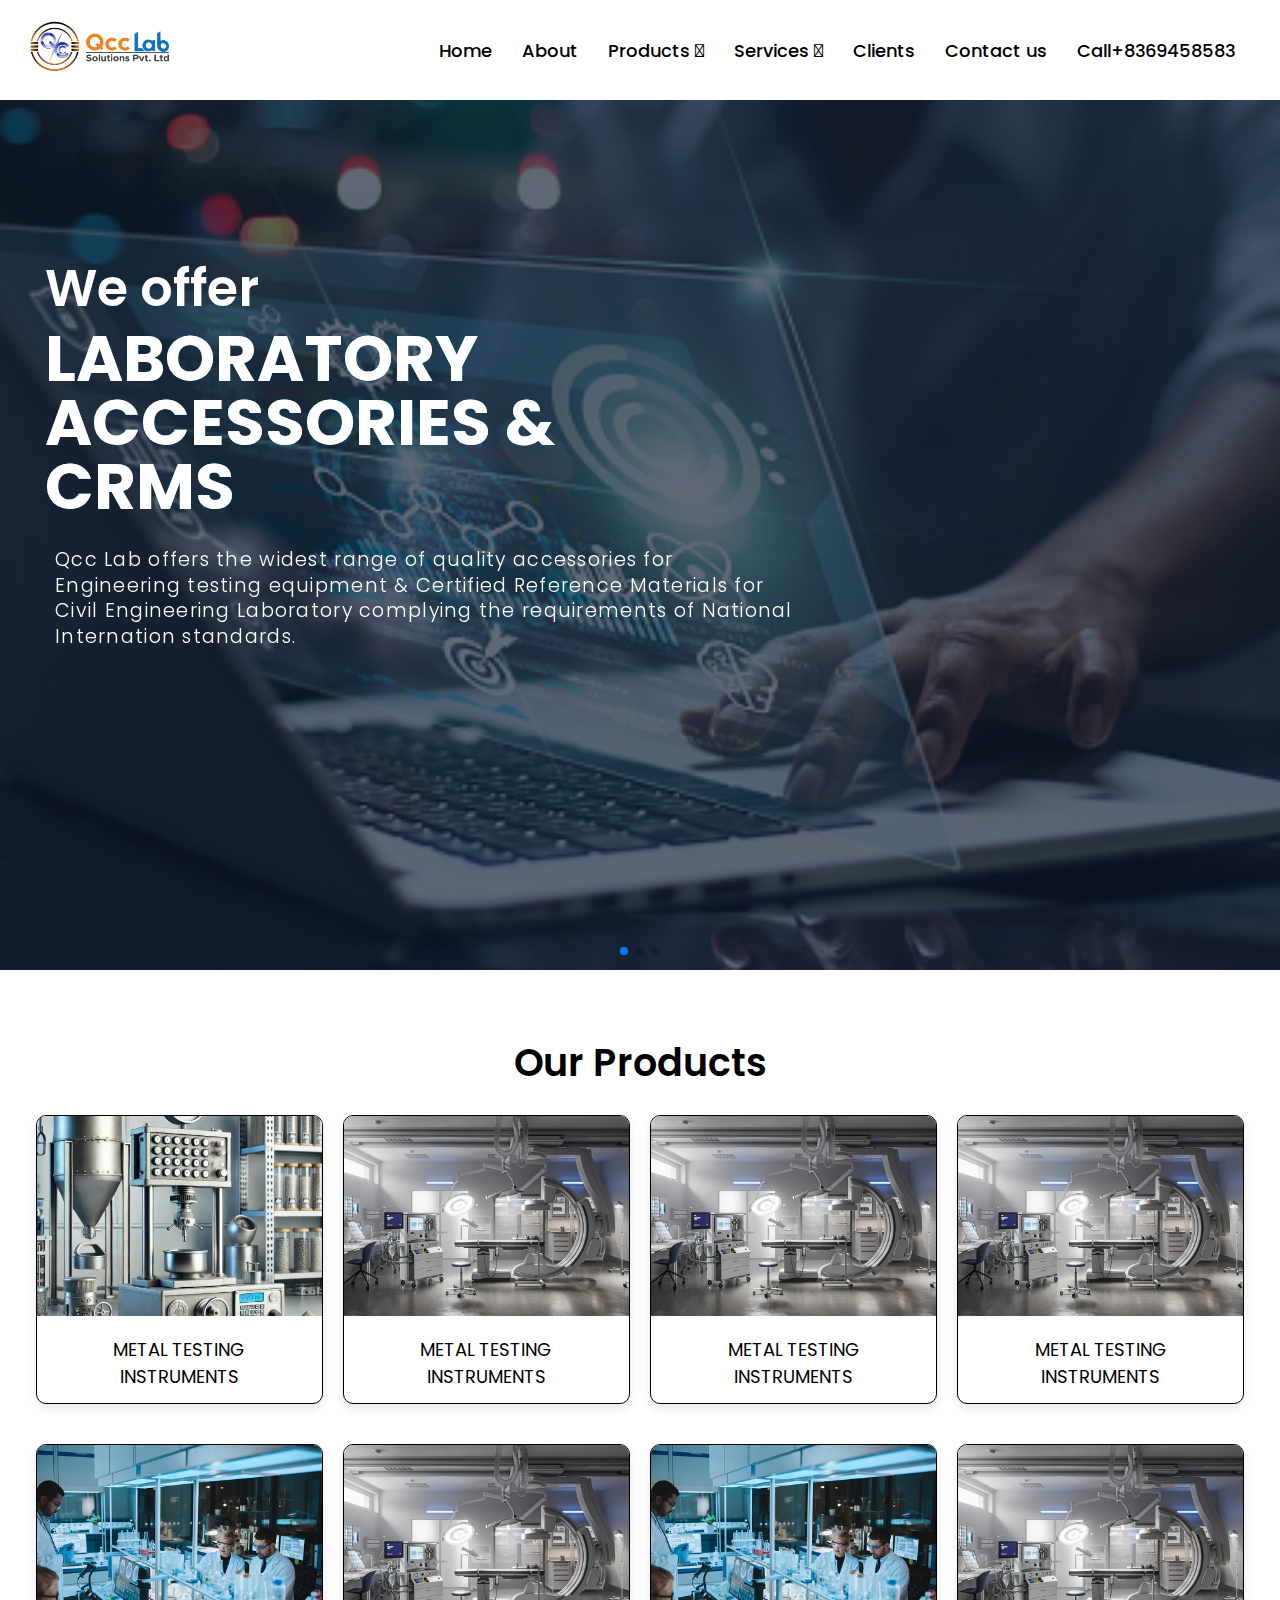
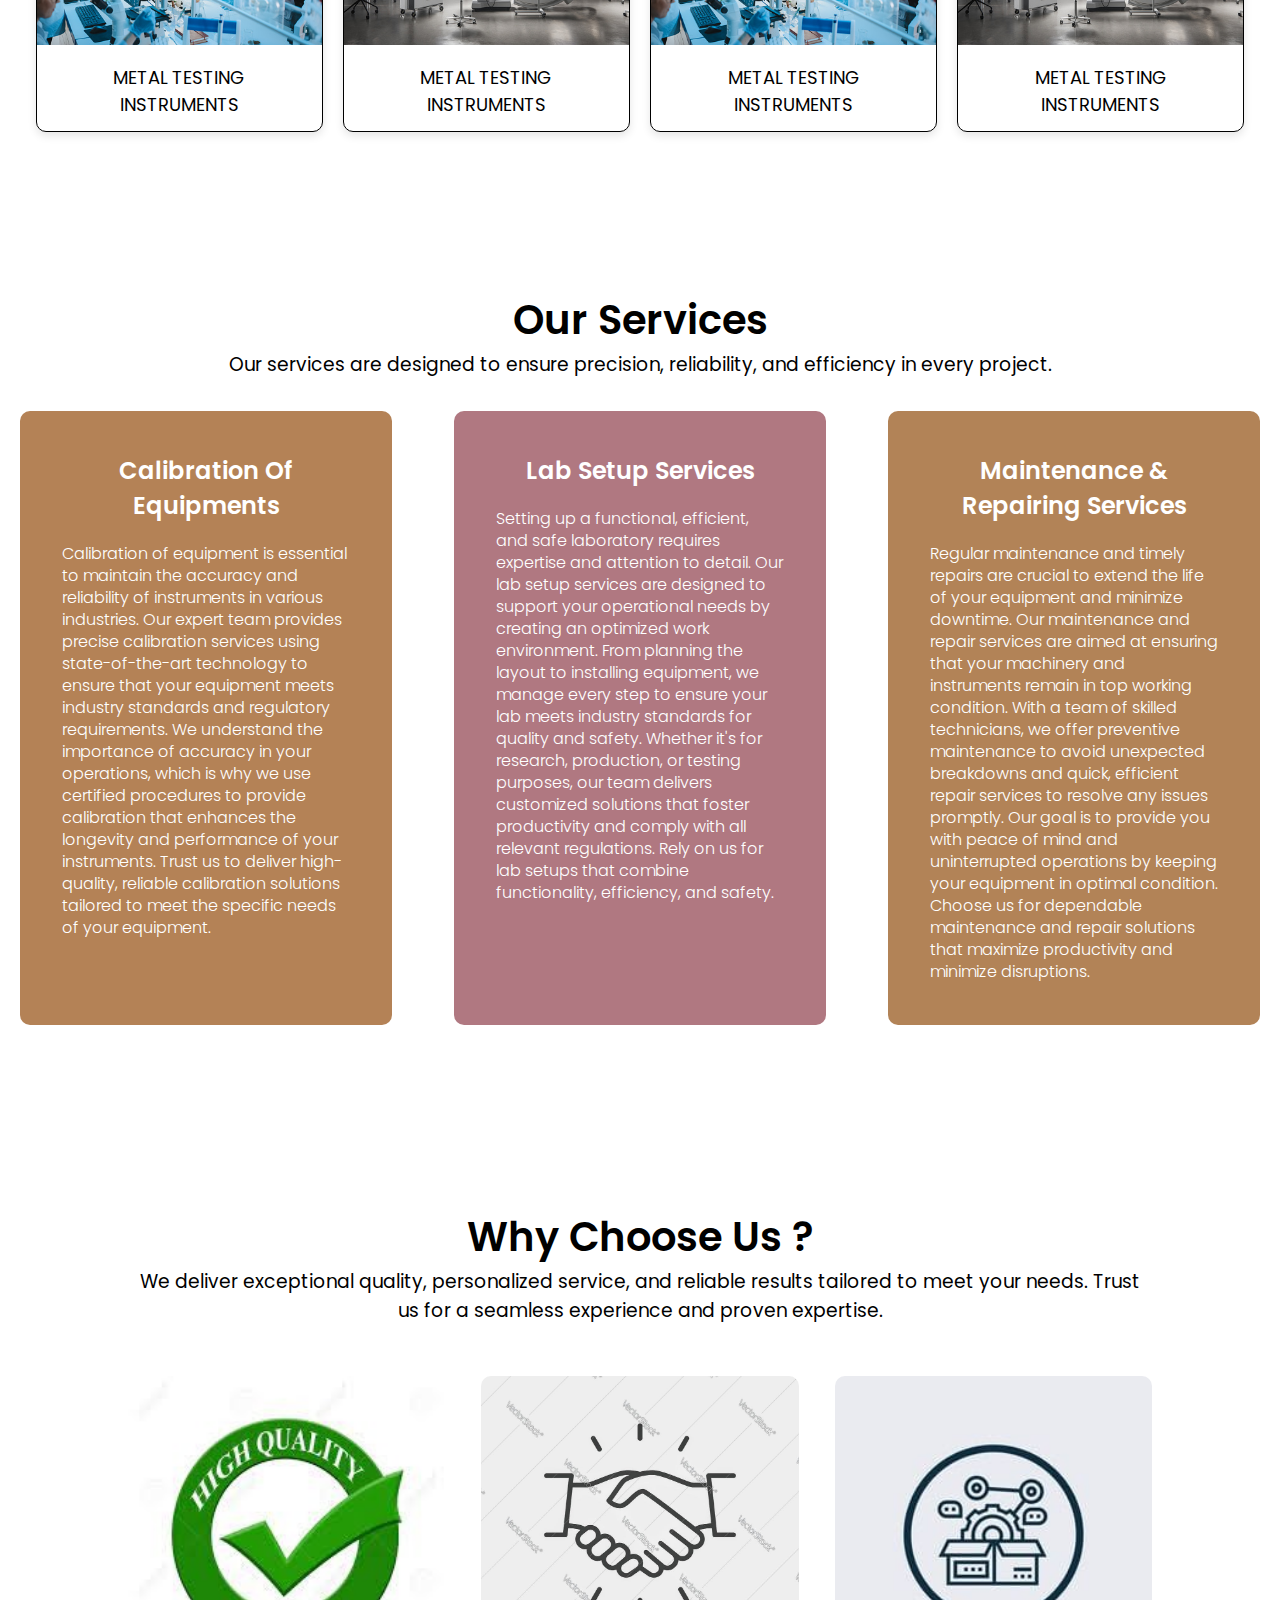
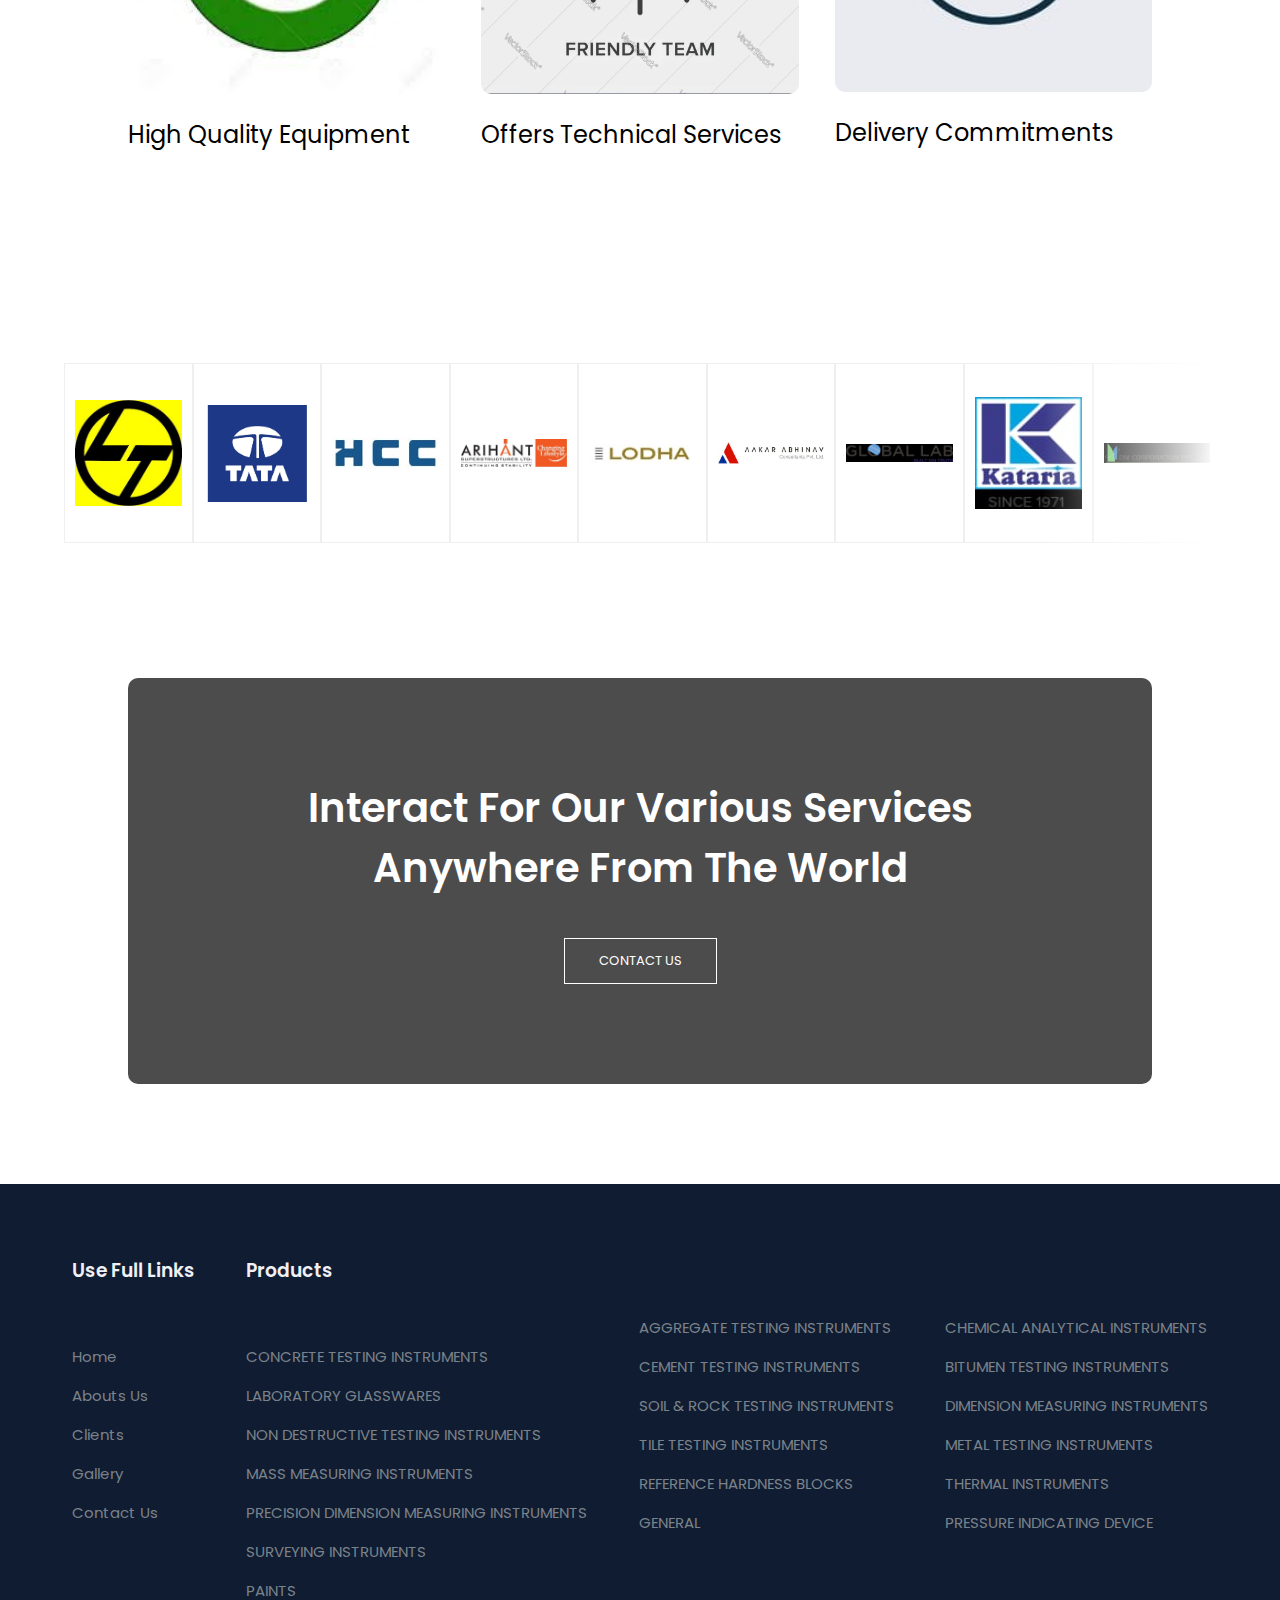
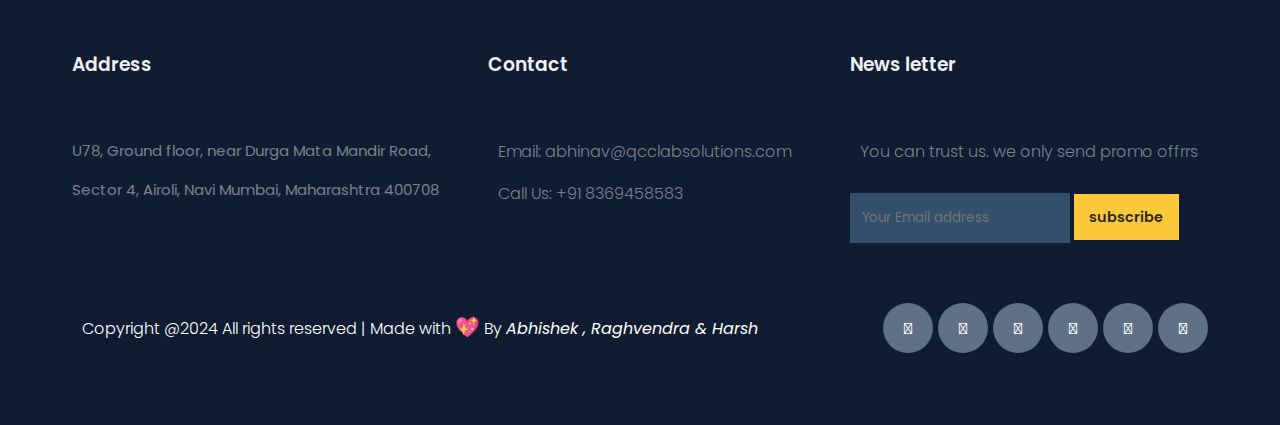
==== index.html @ 08709e8f "responsive navbar completed" ====
<!DOCTYPE html>
<html lang="en">
  <head>
    <meta charset="UTF-8" />
    <meta name="viewport" content="width=device-width, initial-scale=1.0" />
    <title>QCC LAB SOLUTIONS PVT LTD</title>
    <link rel="stylesheet" href="style.css" />
    <link
      rel="stylesheet"
      href="https://stackpath.bootstrapcdn.com/font-awesome/4.7.0/css/font-awesome.min.css"
    />
    <link
      href="https://fonts.googleapis.com/css?family=Poppins:100,200,300,400,600,700&display=swap"
      rel="stylesheet"
    />
    <link
      rel="stylesheet"
      href="https://cdn.jsdelivr.net/npm/swiper@11/swiper-bundle.min.css"
    />
    <link
      rel="stylesheet"
      href="https://cdn.jsdelivr.net/npm/swiper@11/swiper-bundle.min.css"
    />
    <link
      rel="stylesheet"
      href="https://cdnjs.cloudflare.com/ajax/libs/font-awesome/6.7.1/css/all.min.css"
      integrity="sha512-5Hs3dF2AEPkpNAR7UiOHba+lRSJNeM2ECkwxUIxC1Q/FLycGTbNapWXB4tP889k5T5Ju8fs4b1P5z/iB4nMfSQ=="
      crossorigin="anonymous"
      referrerpolicy="no-referrer"
    />
    <link rel="stylesheet" href="style.css" />
    <script
      src="https://code.jquery.com/jquery-3.7.1.min.js"
      integrity="sha256-/JqT3SQfawRcv/BIHPThkBvs0OEvtFFmqPF/lYI/Cxo="
      crossorigin="anonymous"
    ></script>
  </head>
  <body>
    <!-----------------------------------Navigation --------------------------------------------- -->
    <nav>
      <div class="navbar">
        <div class="wrapper">
          <div class="logo">
            <a href="/"><img src="./img/logo-new.jpg" alt="logo" /></a>
          </div>
          <input type="radio" name="slider" id="menu-btn" />
          <input type="radio" name="slider" id="close-btn" />
          <ul class="nav-links">
            <label for="close-btn" class="btn close-btn"
              ><i class="fas fa-times"></i
            ></label>
            <li><a href="index.html">Home</a></li>
            <li><a href="about.html">About</a></li>
            <li>
              <a href="#" class="desktop-item"
                >Products <i class="fa-solid fa-caret-down"></i
              ></a>
              <input type="checkbox" id="showMega" />
              <label for="showMega" class="mobile-item">Products <i class="fa-solid fa-caret-down"></i
                ></label>
              <div class="mega-box">
                <div class="content">
                  <div class="row">
                    <ul class="mega-links">
                      <li><a href="#">CONCRETE TESTING INSTRUMENTS</a></li>
                      <li><a href="#">LABORATORY GLASSWARES</a></li>
                      <li>
                        <a href="#">NON DESTRUCTIVE TESTING INSTRUMENTS</a>
                      </li>
                      <li><a href="#">MASS MEASURING INSTRUMENTS</a></li>
                      <li>
                        <a href="#"
                          >PRECISION DIMENSION MEASURING INSTRUMENTS</a
                        >
                      </li>
                      <li><a href="#">SURVEYING INSTRUMENTS</a></li>
                      <li><a href="#">PAINTS</a></li>
                    </ul>
                  </div>
                  <div class="row">
                    <ul class="mega-links">
                      <li><a href="#">AGGREGATE TESTING INSTRUMENTS</a></li>
                      <li><a href="#">CEMENT TESTING INSTRUMENTS</a></li>
                      <li><a href="#">SOIL & ROCK TESTING INSTRUMENTS</a></li>
                      <li><a href="#">TILE TESTING INSTRUMENTS</a></li>
                      <li><a href="#">REFERENCE HARDNESS BLOCKS</a></li>
                      <li><a href="#">GENERAL</a></li>
                    </ul>
                  </div>
                  <div class="row">
                    <ul class="mega-links">
                      <li><a href="#">CHEMICAL ANALYTICAL INSTRUMENTS</a></li>
                      <li><a href="#">BITUMEN TESTING INSTRUMENTS</a></li>
                      <li><a href="#">DIMENSION MEASURING INSTRUMENTS</a></li>
                      <li><a href="#">METAL TESTING INSTRUMENTS</a></li>
                      <li><a href="#">THERMAL INSTRUMENTS</a></li>
                      <li><a href="#">PRESSURE INDICATING DEVICE</a></li>
                    </ul>
                  </div>
                </div>
              </div>
            </li>
            <li>
              <a href="#" class="desktop-item"
                >Services <i class="fa-solid fa-caret-down"></i
              ></a>
              <input type="checkbox" id="showDrop" />
              <label for="showDrop" class="mobile-item">Services <i class="fa-solid fa-caret-down"></i
                ></label>
              <ul id="services-dropdown-menu" class="drop-menu">
                <li><a href="#">TECHNICAL SUPPORT</a></li>
                <li><a href="#">CRM-BUILDING MATERIAL</a></li>
                <li><a href="#">CRMs-METAL TEST</a></li>
                <li><a href="#">CRM- Water</a></li>
              </ul>
            </li>
            <li><a href="clients.html">Clients</a></li>
            <li><a href="contactus.html">Contact us</a></li>
            <li><a href="#">Call+8369458583</a></li>
          </ul>
          <label for="menu-btn" class="btn menu-btn"
            ><i class="fa-solid fa-bars"></i
          ></label>
        </div>
      </div>
    </nav>

    <!------------------------------------------------ Home ---------------------------------->

    <section id="home">
      <div class="swiper mySwiper">
        <div class="swiper-wrapper">
          <div class="swiper-slide">
            <div class="home-section">
              <div class="home-image">
                <img src="assests/background.jpg" alt="image" />
              </div>
              <div class="home-glass"></div>
              <div class="home-text">
                <h1 class="home-heading">We offer</h1>
                <span>Laboratory</span>
                <span>Accessories & </span>
                <span>CRMs</span>
                <p>
                  Qcc Lab offers the widest range of quality accessories
                  for Engineering testing equipment & Certified Reference
                  Materials for Civil Engineering Laboratory complying the
                  requirements of National Internation standards.
                </p>
              </div>
            </div>
          </div>

          <div class="swiper-slide">
            <div class="home-section">
              <div class="home-image">
                <img src="assests/pic2.jpg" alt="image" />
              </div>
              <div class="home-glass"></div>
              <div class="home-text">
                <h1 class="home-heading">We offer</h1>
                <span>Mechanical </span>
                <span>Testing Equipments</span>
                <p>
                  Qcc Lab offers the widest range of testing equipment of
                  construction and civil engineering Laboratories. Our Products
                  designed in such a way to meet the requirements of National /
                  Internation standards.
                </p>
              </div>
            </div>
          </div>

          <div class="swiper-slide">
            <div class="home-section">
              <div class="home-image">
                <img src="assests/pic3.jpg" alt="image" />
              </div>
              <div class="home-glass"></div>
              <div class="home-text">
                <h1 class="home-heading">We offer</h1>
                <span>Non Destructive </span>
                <span>Testing Equipments</span>
                <p>
                  Qcc Lab offers the widest range of quality accessories
                  for Engineering testing equipment & Certified Reference
                  Materials for Civil Engineering Laboratory complying the
                  requirements of National Internation standards.
                </p>
              </div>
            </div>
          </div>
        </div>
        <!-- <div class="swiper-button-next"></div>
          <div class="swiper-button-prev"></div> -->
        <div class="swiper-pagination"></div>
      </div>
    </section>

    <!------------------------------------------------- Products -------------------------------------------------->

    <section class="section section-product">
      <h1>Our Products</h1>
      <div class="product-container">
        <div class="product-card1">
          <img
            src="WhatsApp Image 2024-12-13 at 18.35.16_adfe0765.jpg"
            alt="image"
          />
          <h3>METAL TESTING INSTRUMENTS</h3>
        </div>

        <div class="product-card1">
          <img src="assests/pic2.jpg" alt="image" />
          <h3>METAL TESTING INSTRUMENTS</h3>
        </div>

        <div class="product-card1">
          <img src="assests/pic2.jpg" alt="image" />
          <h3>METAL TESTING INSTRUMENTS</h3>
        </div>

        <div class="product-card1">
          <img src="assests/pic2.jpg" alt="image" />
          <h3>METAL TESTING INSTRUMENTS</h3>
        </div>
      </div>

      <div class="product-container">
        <div class="product-card1">
          <img src="assests/pic3.jpg" alt="image" />
          <h3>METAL TESTING INSTRUMENTS</h3>
        </div>

        <div class="product-card1">
          <img src="assests/pic2.jpg" alt="image" />
          <h3>METAL TESTING INSTRUMENTS</h3>
        </div>

        <div class="product-card1">
          <img src="assests/pic3.jpg" alt="image" />
          <h3>METAL TESTING INSTRUMENTS</h3>
        </div>

        <div class="product-card1">
          <img src="assests/pic2.jpg" alt="image" />
          <h3>METAL TESTING INSTRUMENTS</h3>
        </div>
      </div>
    </section>
    <!----------------------------------------------------------- services ------------------------------------------->

    <section class="services">
      <h1>Our Services</h1>
      <h3>
        Our services are designed to ensure precision, reliability, and
        efficiency in every project.
      </h3>
      <div class="rap">
        <div class="services-col">
          <h2>Calibration Of Equipments</h2>
          <p>
            Calibration of equipment is essential to maintain the accuracy and
            reliability of instruments in various industries. Our expert team
            provides precise calibration services using state-of-the-art
            technology to ensure that your equipment meets industry standards
            and regulatory requirements. We understand the importance of
            accuracy in your operations, which is why we use certified
            procedures to provide calibration that enhances the longevity and
            performance of your instruments. Trust us to deliver high-quality,
            reliable calibration solutions tailored to meet the specific needs
            of your equipment.
          </p>
        </div>
        <div class="services-c">
          <h2>Lab Setup Services</h2>
          <p>
            Setting up a functional, efficient, and safe laboratory requires
            expertise and attention to detail. Our lab setup services are
            designed to support your operational needs by creating an optimized
            work environment. From planning the layout to installing equipment,
            we manage every step to ensure your lab meets industry standards for
            quality and safety. Whether it's for research, production, or
            testing purposes, our team delivers customized solutions that foster
            productivity and comply with all relevant regulations. Rely on us
            for lab setups that combine functionality, efficiency, and safety.
          </p>
        </div>
        <div class="services-co">
          <h2>Maintenance & Repairing Services</h2>
          <p>
            Regular maintenance and timely repairs are crucial to extend the
            life of your equipment and minimize downtime. Our maintenance and
            repair services are aimed at ensuring that your machinery and
            instruments remain in top working condition. With a team of skilled
            technicians, we offer preventive maintenance to avoid unexpected
            breakdowns and quick, efficient repair services to resolve any
            issues promptly. Our goal is to provide you with peace of mind and
            uninterrupted operations by keeping your equipment in optimal
            condition. Choose us for dependable maintenance and repair solutions
            that maximize productivity and minimize disruptions.
          </p>
        </div>
      </div>
    </section>

    <!------------------------------------------ why choose us ------------------------------------------------------->

    <section class="choose">
      <h1>Why Choose Us ?</h1>
      <h3>
        We deliver exceptional quality, personalized service, and reliable
        results tailored to meet your needs. Trust us for a seamless experience
        and proven expertise.
      </h3>
      <div class="row">
        <div class="choose-col">
          <img src="assests/high quality.jpg" />
          <h3>High Quality Equipment</h3>
          <p>
            Qcc lab delivers quality product complying the National or
            International requirement of specification as per customer request.
          </p>
        </div>
        <div class="choose-col">
          <img src="assests/offers.jpg" />
          <h3>Offers Technical Services</h3>
          <p>
            Qcc Lab offers the product to meet the requirement of customer use
            that's why we chosen by professionals. JS Civil Lab managed by user-
            friendly staff to meet their requirements.
          </p>
        </div>
        <div class="choose-col">
          <img src="assests/delivery.jpg" />
          <h3>Delivery Commitments</h3>
          <p>
            Qcc Lab delivers the products and services within the stipulated
            time frame
          </p>
        </div>
      </div>
    </section>

    <div class="slider">
      <div class="slide-track">
        <div class="slide">
          <img src="img/cl1.jpg" alt="" />
        </div>
        <div class="slide">
          <img src="img/cl2.jpg" alt="" />
        </div>

        <div class="slide">
          <img src="img/cl3.jpg" alt="" />
        </div>
        <div class="slide">
          <img src="img/cl4.jpg" alt="" />
        </div>
        <div class="slide">
          <img src="img/cl5.jpg" alt="" />
        </div>
        <div class="slide">
          <img src="img/cl6.jpg" alt="" />
        </div>
        <div class="slide">
          <img src="img/cl7.jpg" alt="" />
        </div>
        <div class="slide">
          <img src="img/cl8.jpg" alt="" />
        </div>
        <div class="slide">
          <img src="img/cl9.jpg" alt="" />
        </div>
        <div class="slide">
          <img src="img/cl10.jpg" alt="" />
        </div>
        <div class="slide">
          <img src="img/cl11.jpg" alt="" />
        </div>
        <div class="slide">
          <img src="img/cl12.jpg" alt="" />
        </div>
        <div class="slide">
          <img src="img/cl13.jpg" alt="" />
        </div>
        <div class="slide">
          <img src="img/cl4.jpg" alt="" />
        </div>
        <div class="slide">
          <img src="img/cl15.jpg" alt="" />
        </div>

        <div class="slide">
          <img src="img/cl16.jpg" alt="" />
        </div>

        <div class="slide">
          <img src="img/cl17.jpg" alt="" />
        </div>

        <div class="slide">
          <img src="img/cl18.jpg" alt="" />
        </div>

        <div class="slide">
          <img src="img/cl19.jpg" alt="" />
        </div>
        <div class="slide">
          <img src="img/cl20.jpg" alt="" />
        </div>
        <div class="slide">
          <img src="img/cl21.jpg" alt="" />
        </div>
        <div class="slide">
          <img src="img/cl22.jpg" alt="" />
        </div>
        <div class="slide">
          <img src="img/cl23.jpg" alt="" />
        </div>
        <div class="slide">
          <img src="img/cl24.jpg" alt="" />
        </div>
        <div class="slide">
          <img src="img/cl25.jpg" alt="" />
        </div>
        <div class="slide">
          <img src="img/cl26.jpg" alt="" />
        </div>
        <div class="slide">
          <img src="img/cl27.jpg" alt="" />
        </div>
        <div class="slide">
          <img src="img/cl28.jpg" alt="" />
        </div>
        <div class="slide">
          <img src="img/cl229.jpg" alt="" />
        </div>
        <div class="slide">
          <img src="img/cl30.jpg" alt="" />
        </div>
        <div class="slide">
          <img src="img/cl31.jpg" alt="" />
        </div>
        <div class="slide">
          <img src="img/cl32.jpg" alt="" />
        </div>
        <div class="slide">
          <img src="img/cl33.jpg" alt="" />
        </div>
        <div class="slide">
          <img src="img/cl35.jpg" alt="" />
        </div>
        <div class="slide">
          <img src="img/cl36.jpg" alt="" />
        </div>
      </div>
    </div>

    <!------ Call To Action ------>

    <section class="cta">
      <h1>Interact For Our Various Services<br />Anywhere From The World</h1>
      <a href="contactus.html" class="hero-btn">CONTACT US</a>
    </section>

    <!----------------------footer------------------------------------>
    <footer>
      <div class="footer-col">
        <h3>Use Full Links</h3>
        <li>Home</li>
        <li>Abouts Us</li>
        <li>Clients</li>
        <li>Gallery</li>
        <li>Contact Us</li>
      </div>
      <div class="footer-col">
        <h3>Products</h3>
        <li>CONCRETE TESTING INSTRUMENTS</li>
        <li>LABORATORY GLASSWARES</li>
        <li>NON DESTRUCTIVE TESTING INSTRUMENTS</li>
        <li>MASS MEASURING INSTRUMENTS</li>
        <li>PRECISION DIMENSION MEASURING INSTRUMENTS</li>
        <li>SURVEYING INSTRUMENTS</li>
        <li>PAINTS</li>
      </div>
      <div class="footer-col">
        <h3></h3>
        <li>AGGREGATE TESTING INSTRUMENTS</li>
        <li>CEMENT TESTING INSTRUMENTS</li>
        <li>SOIL & ROCK TESTING INSTRUMENTS</li>
        <li>TILE TESTING INSTRUMENTS</li>
        <li>REFERENCE HARDNESS BLOCKS</li>
        <li>GENERAL</li>
      </div>
      <div class="footer-col">
        <h3></h3>
        <li>CHEMICAL ANALYTICAL INSTRUMENTS</li>
        <li>BITUMEN TESTING INSTRUMENTS</li>
        <li>DIMENSION MEASURING INSTRUMENTS</li>
        <li>METAL TESTING INSTRUMENTS</li>
        <li>THERMAL INSTRUMENTS</li>
        <li>PRESSURE INDICATING DEVICE</li>
      </div>

      <div class="footer-col">
        <h3>Address</h3>
        <li>U78, Ground floor, near Durga Mata Mandir Road,<br /></li>
        <li>Sector 4, Airoli, Navi Mumbai, Maharashtra 400708</li>
      </div>
      <div class="footer-col">
        <h3>Contact</h3>
        <p>Email: abhinav@qcclabsolutions.com</p>
        <p>Call Us: +91 8369458583</p>
      </div>

      <div class="footer-col">
        <h3>News letter</h3>
        <p>You can trust us. we only send promo offrrs</p>
        <div class="subscribe">
          <input type="text" placeholder="Your Email address" />
          <a href="#" class="yellow">subscribe</a>
        </div>
      </div>

      <div class="copyright">
        <p>
          Copyright @2024 All rights reserved | Made with
          <span class="spin">💖</span> By
          <strong><i> Abhishek , Raghvendra & Harsh </i></strong>
        </p>
        <div class="pro-links">
          <i class="fa-solid fa-envelope"></i>
          <i class="fa-brands fa-linkedin"></i>
          <i class="fa-brands fa-twitter"></i>
          <i class="fa-brands fa-facebook"></i>
          <i class="fa-solid fa-phone"></i>
          <i class="fa-brands fa-instagram"></i>
        </div>
      </div>
    </footer>

    <script src="./script.js"></script>
    <script src="https://cdn.jsdelivr.net/npm/swiper@11/swiper-bundle.min.js"></script>

    <script>
      var swiper = new Swiper(".mySwiper", {
        spaceBetween: 30,
        centeredSlides: true,
        autoplay: {
          delay: 2500,
          disableOnInteraction: false,
        },
        pagination: {
          el: ".swiper-pagination",
          clickable: true,
        },
        navigation: {
          nextEl: ".swiper-button-next",
          prevEl: ".swiper-button-prev",
        },
      });
    </script>
  </body>
</html>
---- style.css ----
@import url("https://fonts.googleapis.com/css2?family=Poppins:wght@200;300;400;500;600;700&display=swap");

* {
  margin: 0;
  padding: 0;
  box-sizing: border-box;
  font-family: "Poppins", sans-serif;
}

a {
  text-decoration: none;
  color: white;
}

a:hover {
  text-decoration: underline;
}

/*--------------------------------------------------------Navgation------------------------------------------------------*/
nav {
  width: 100%;
  height: 70px;
}
.navbar {
  position: fixed;
  width: 100%;
  height: 100px;
  z-index: 99;
  color: black !important;
  background: white;
}

nav .wrapper {
  position: relative;
  max-width: 1300px;
  padding: 0px 30px;
  /* line-height: 70px; */
  margin: auto;
  display: flex;
  align-items: center;
  justify-content: space-between;
}

.wrapper .logo {
  display: flex;
  justify-content: center;
  align-items: center;
  width: 140px;
  height: 100px;
}

.wrapper .nav-links {
  display: inline-flex;
}

.nav-links li {
  list-style: none;
}

.nav-links li a {
  color: black;
  text-decoration: none;
  font-size: 18px;
  font-weight: 500;
  padding: 9px 15px;
  border-radius: 5px;
  transition: all 0.3s ease;
}

.nav-links li a:hover {
  background: #3a3b3c;
  color: white;
}

.nav-links .mobile-item {
  display: none;
}

.nav-links .drop-menu {
  position: absolute;
  background: rgba(255, 255, 255, 0.2);
  backdrop-filter: blur(10px);
  width: 180px;
  line-height: 45px;
  top: 85px;
  opacity: 0;
  visibility: hidden;
  box-shadow: 0 6px 10px rgba(0, 0, 0, 0.15);
}

.nav-links li:hover .drop-menu,
.nav-links li:hover .mega-box {
  transition: all 0.3s ease;
  top: 70px;
  opacity: 1;
  visibility: visible;
}

.drop-menu li a {
  width: 100%;
  display: block;
  padding: 0 0 0 15px;
  font-weight: 400;
  border-radius: 0px;
}

.mega-box {
  position: absolute;
  left: 0;
  width: 100%;
  padding: 0 30px;
  top: 85px;
  opacity: 0;
  visibility: hidden;
}

.mega-box .content {
  background: rgba(255, 255, 255, 0.2);
  backdrop-filter: blur(10px);
  padding: 25px 20px;
  display: flex;
  width: 100%;
  justify-content: space-between;
  box-shadow: 0 6px 10px rgba(0, 0, 0, 0.15);
}

.mega-box .content .row {
  width: calc(35% - 30px);
  line-height: 40px;
  margin-top: -2px;
}

.row .mega-links li {
  padding: 0 20px;
}

.row .mega-links li a {
  padding: 0px;
  padding: 0 20px;
  color: black;
  font-size: 17px;
  display: block;
  border-bottom: 2px solid rgba(0, 0, 0, 0.305);
}

.row .mega-links li a:hover {
  color: #f2f2f2;
}

.wrapper .btn {
  color: #fff;
  font-size: 20px;
  cursor: pointer;
  display: none;
}

.wrapper .btn.close-btn {
  position: absolute;
  right: 30px;
  top: 10px;
}
#services-dropdown-menu {
  width: 20vw !important;
}
@media screen and (max-width: 970px) {
  .wrapper .btn {
    display: block;
  }
  .nav-links li a {
    color: white;
  }

  .wrapper .nav-links {
    position: fixed;
    height: 100vh;
    width: 100%;
    max-width: 420px;
    top: 0;
    left: -100%;
    background: #242526;
    display: block;
    padding: 50px 10px;
    line-height: 50px;
    overflow-y: auto;
    box-shadow: 0px 15px 15px rgba(0, 0, 0, 0.18);
    transition: all 0.3s ease;
  }

  /* custom scroll bar */
  ::-webkit-scrollbar {
    width: 10px;
  }

  ::-webkit-scrollbar-track {
    background: #242526;
  }

  ::-webkit-scrollbar-thumb {
    background: #3a3b3c;
  }

  #menu-btn:checked ~ .nav-links {
    left: 0%;
  }

  #menu-btn:checked ~ .btn.menu-btn {
    display: none;
  }

  #close-btn:checked ~ .btn.menu-btn {
    display: block;
    color: black;
  }

  .nav-links li {
    margin: 15px 10px;
  }

  .nav-links li a {
    padding: 0 20px;
    display: block;
    font-size: 20px;
  }

  .nav-links .drop-menu {
    position: static;
    opacity: 1;
    top: 65px;
    visibility: visible;
    padding-left: 20px;
    width: 100%;
    max-height: 0px;
    overflow: hidden;
    box-shadow: none;
    transition: all 0.3s ease;
  }

  #showDrop:checked ~ .drop-menu,
  #showMega:checked ~ .mega-box {
    max-height: 100%;
  }

  .nav-links .desktop-item {
    display: none;
  }

  .nav-links .mobile-item {
    display: block;
    color: #f2f2f2;
    font-size: 20px;
    font-weight: 500;
    padding-left: 20px;
    cursor: pointer;
    border-radius: 5px;
    transition: all 0.3s ease;
  }

  .nav-links .mobile-item:hover {
    background: #3a3b3c;
  }

  .drop-menu li {
    margin: 0;
  }

  .drop-menu li a {
    border-radius: 5px;
    font-size: 18px;
    border-bottom: 2px solid rgba(0, 0, 0, 0.305);
  }

  .mega-box {
    position: static;
    top: 65px;
    opacity: 1;
    visibility: visible;
    padding: 0 20px;
    max-height: 0px;
    overflow: hidden;
    transition: all 0.3s ease;
  }

  .mega-box .content {
    box-shadow: none;
    flex-direction: column;
    /* padding: 20px 20px 0 20px; */
  }

  .mega-box .content .row {
    width: 100%;
    margin-bottom: 15px;
    border-top: 1px solid rgba(255, 255, 255, 0.08);
  }

  .mega-box .content .row:nth-child(1),
  .mega-box .content .row:nth-child(2) {
    border-top: 0px;
  }
  .content {
    margin: 0 !important;
    padding: 0 !important;
    width: 100% !important;
  }

  .content .row .mega-links {
    border-left: 0px;
    padding-left: 2px;
  }

  .row .mega-links li {
    margin: 0 !important;
    padding: 0 !important;
  }

  .content .row header {
    font-size: 19px;
  }
  #services-dropdown-menu {
    width: 45vw !important;
  }
}

nav input {
  display: none;
}

.body-text {
  position: absolute;
  top: 50%;
  left: 50%;
  transform: translate(-50%, -50%);
  width: 100%;
  text-align: center;
  padding: 0 30px;
}

.body-text div {
  font-size: 45px;
  font-weight: 600;
}
.drop-menu li a {
  width: 100% !important;
}

/*--------------------------------------------------------home------------------------------------------------------*/
#home {
  width: 100%;
  height: 100vh;
}

.swiper {
  width: 100%;
  height: 100%;
}

.swiper-slide {
  text-align: center;
  font-size: 18px;
  background: #fff;
  display: flex;
  justify-content: center;
  align-items: center;
  width: 100%;
  height: 100%;
}

.swiper-slide .home-section .home-image img {
  display: block;
  width: 100%;
  height: 100%;
  object-fit: cover;
}
.home-section {
  position: relative;
  width: 100%;
  height: 100%;
}
.home-glass {
  position: absolute;
  z-index: 0;
  width: 100%;
  height: 100%;
  background-color: #101c32a9;
}
.home-image {
  background-position: center;
  background-size: cover;
}
.home-image img {
  position: absolute;
  z-index: -9999999;
  width: 100%;
  height: 100%;
  vertical-align: middle;
  background-position: center;
  background-size: cover;
}
.home-text {
  position: absolute;
  z-index: 1;
  top: 20vh;
  left: 5vh;
  width: 60vw;
  display: flex;
  flex-direction: column;
  justify-content: center;
  align-items: flex-start;
  color: white;
  text-align: left;
}
.home-text h1 {
  font-size: 4vw;
}

.home-text span {
  text-transform: uppercase;
  color: white;
  font-size: 5vw;
  font-weight: bold;
  background: linear-gradient(135deg, #4facfe, #00f2fe);
  background-blend-mode: difference;
  mix-blend-mode: lighten;
  -webkit-background-clip: text;
  background-clip: text;
  line-height: 5vw;
}
.home-text p {
  color: white;
  font-size: 1.5vw;
  letter-spacing: 0.1vw;
  line-height: 2vw;
  margin-top: 2vh;
}
@media screen and (max-width: 500px) {
  #home {
    height: 50vh;
  }
  .home-section {
    height: 60vh;
  }
  .home-text {
    width: 90%;
    top: 15vh;
    left: 3vh;
    right: 2vh;
    margin-left: -10px;
  }

  .home-text h1 {
    font-size: 6vw;
    margin: 8px;
  }
  .home-text span {
    padding: 5px;
    font-size: 7vw;
  }
  .home-text p {
    font-size: 4vw;
    letter-spacing: 0.3vw;
    line-height: 5.5vw;
    margin-top: 2vh;
  }
}
@media screen and (max-width: 720px) {
  .home-text p {
    font-size: 3vw;
    letter-spacing: 0.3vw;
    line-height: 5.5vw;
    margin-top: 2vh;
  }
}
/* ------------------------------------------------- Product ----------------------------------------------------- */
.section-product {
  padding: 5vw 2vw;
  min-height: 100vh;
  box-sizing: border-box;
}

.section-product h1 {
  text-align: center;
  font-size: 38px;
  margin-bottom: 24px;
}

.section-product .product-container {
  display: flex;
  flex-wrap: wrap;
  justify-content: center;
  gap: 20px;
  margin-bottom: 40px;
}

.product-card1 {
  flex: 1 1 calc(25% - 20px);
  max-width: calc(25% - 20px);
  overflow: hidden;
  border: 1px solid black;
  border-radius: 10px;
  box-shadow: 0 4px 8px rgba(0, 0, 0, 0.1);
  transition: transform 0.3s, box-shadow 0.3s;
}

.product-card1:hover {
  transform: translateY(-5px);
  box-shadow: 0 6px 12px rgba(0, 0, 0, 0.15);
}

.section-product .product-container .product-card1 img {
  height: 200px;
  width: 100%;
  object-fit: cover;
}

.section-product .product-container .product-card1 h3 {
  margin: 1vw 2vw;
  font-size: 18px;
  text-align: center;
}

.section-product .product-container .product-card1 .product-card-button {
  margin: 1vw 2vw;
  text-align: center;
}

.product-card-button button {
  padding: 10px 40px;
  border-radius: 5px;
  border: none;
  background-color: #f58233;
  color: white;
  cursor: pointer;
  transition: background-color 0.3s;
}

.product-card-button button:hover {
  background-color: blue;
}

/* Responsive Media Queries */

/* Tablets (max-width: 768px) */
@media (max-width: 768px) {
  .product-card1 {
    flex: 1 1 calc(50% - 20px);
    max-width: calc(50% - 20px);
  }

  .section-product h1 {
    font-size: 32px;
  }
}

/* Mobile Devices (max-width: 480px) */
@media (max-width: 480px) {
  .product-card1 {
    flex: 1 1 100%;
    max-width: 100%;
  }

  .section-product h1 {
    font-size: 28px;
  }

  .product-card-button button {
    padding: 8px 20px;
  }
}

/*--------------------------------------------------------------- services ------------------------------------------------------*/
.services {
  width: 100%;
  margin: auto;
  text-align: center;
  /* background-color: black; */
  color: black;
  padding: 20px;
  /* border-radius: 10px; */
}

h1 {
  font-size: 40px;
  font-weight: 600;
}

h3{
 font-weight: 400;
 margin-bottom: 2rem;
}

p {
  color: white;
  font-size: 16px;
  font-weight: 300;
  line-height: 22px;
  padding: 10px;
}

.rap {
  display: flex;
  flex-wrap: wrap;
  justify-content: space-between;
}

.services-col,
.services-c,
.services-co {
  flex-basis: 30%;
  background: rgb(180, 130, 86);
  border-radius: 10px;
  margin-bottom: 5%;
  padding: 2rem;
  box-sizing: border-box;
  transition: 0.5s;
  text-align: left;
}

.services-c {
  background: rgb(176, 120, 129);
}

.services-co {
  background: rgb(178, 131, 87);
}

h2 {
  text-align: center;
  font-weight: 600;
  margin: 10px 0;
  color: white;
}

.services-col:hover,
.services-c:hover,
.services-co:hover {
  box-shadow: rgba(0, 0, 0, 0.25) 0px 54px 55px, rgba(0, 0, 0, 0.12) 0px -12px 30px, rgba(0, 0, 0, 0.12) 0px 4px 6px, rgba(0, 0, 0, 0.17) 0px 12px 13px, rgba(0, 0, 0, 0.09) 0px -3px 5px;
  scale: 1.05;
}

@media screen and (max-width: 700px) {
  .services-col,
  .services-c,
  .services-co {
    flex-basis: 100%;
    text-align: left;
  }
  .services-col p,
  .services-c p,
  .services-co p {
    font-size: 0.9rem;
  }
}

/* ------------------------------------------------------- why choose us ------------------------------------------------------ */

.choose {
  width: 80%;
  margin: auto;
  text-align: center;
  padding-top: 100px;
}
.row {
  margin-top: 5%;
  display: flex;
  flex-wrap: wrap;
  justify-content: space-between;
}
.choose-col {
  flex-basis: 31%;
  border-radius: 10px;
  margin-bottom: 5%;
  text-align: left;
}
.choose-col img {
  width: 100%;
  border-radius: 10px;
}
.choose-col p {
  padding: 0;
}
.choose-col h3 {
  font-size: 24px;
  margin-top: 16px;
  margin-bottom: 15px;
  text-align: left;
}
@media screen and (max-width: 700px) {
  .choose-col {
    flex-basis: 100%;
    text-align: left;
  }
  .choose-col p {
    font-size: 1rem;
  }
}

/*-------------------------------------------- Call To Action ---------------------------------------------------------*/

.cta {
  margin: 100px auto;
  width: 80%;
  background-image: linear-gradient(rgba(0, 0, 0, 0.7), rgba(0, 0, 0, 0.7)),
    url(images/banner2.jpg);
  background-position: center;
  background-size: cover;
  border-radius: 10px;
  text-align: center;
  padding: 100px 0;
}
.cta h1 {
  color: #fff;
  margin-bottom: 40px;
  padding: 0;
}

.hero-btn {
  display: inline-block;
  text-decoration: none;
  color: #fff;
  border: 1px solid #fff;
  padding: 12px 34px;
  font-size: 13px;
  background: transparent;
  position: relative;
  cursor: pointer;
}

.hero-btn:hover {
  border: 1px solid #f44336;
  background: #f44336;
  transition: 1s;
}

@media (max-width: 700px) {
  .cta h1 {
    font-size: 24px;
  }
}

/*----------------------------------------------------------- footer--------------------------------------------------------------*/

footer {
  padding: 8vh;
  background-color: #101c32;
  display: flex;
  justify-content: space-between;
  align-items: flex-start;
  flex-wrap: wrap;
}

footer .footer-col {
  padding-bottom: 40px;
}

footer h3 {
  color: rgb(241, 240, 245);
  font-weight: 600;
  padding-bottom: 20px;
}

footer li {
  list-style: none;
  color: #7b838a;
  padding: 8px 0;
  font-size: 15px;
  cursor: pointer;
  transition: 0.3s ease;
}
footer li:hover {
  color: rgb(241, 240, 245);
}

footer p {
  color: #7b838a;
}

footer .subscribe {
  margin-top: 20px;
}

footer input {
  width: 220px;
  padding: 15px 12px;
  background: #334f6c;
  border: none;
  outline: none;
  color: #fff;
}

footer .subscribe a {
  text-decoration: none;
  font-size: 0.9rem;
  padding: 13px 15px;
  background-color: #fff;
  font-weight: 600;
}

footer .subscribe a.yellow {
  color: #2c2c2c;
  background: #fdc93b;
  transition: 0.3s ease;
}

footer .subscribe a.yellow:hover {
  color: rgb(21, 21, 100);
  background: #fff;
}

footer .copyright {
  margin-top: 20px;
  display: flex;
  justify-content: space-between;
  align-items: center;
  width: 100%;
  flex-wrap: wrap;
}

footer .copyright p {
  color: #fff;
}

.pro-links {
  /* margin-top: 0px; */
  display: flex;
  justify-content: center;
  align-items: center;
  gap: 5px;
}

footer .copyright .pro-links i {
  height: 50px;
  width: 50px;
  display: flex;
  justify-content: center;
  align-items: center;
  background-color: #5f7185;
  color: #fff;
  padding: 10px 5px;
  border-radius: 50%;
}

footer .copyright .pro-links i:hover {
  background-color: #fdc93b;
  color: #2c2c2c;
}

/*------------------------------------------------About---------------------------------------------------*/
/* Main CSS for #about-home */
#about-home {
  background-image: linear-gradient(rgba(9, 5, 54, 0.3), rgba(5, 4, 46, 0.7)),
    url(img/aboutbackground.jpg);
  width: 100%;
  height: 60vh;
  background-size: cover;
  background-position: center;
  display: flex;
  flex-direction: column;
  justify-content: center;
  align-items: center;
  text-align: center;
  padding-top: 40px;
}

#about-home h2 {
  color: #fff;
  font-size: 2.2rem;
  letter-spacing: 1px;
}

/* Flex layout for #about-container */
#about-container {
  display: flex;
  align-items: center;
  justify-content: space-between;
  flex-wrap: wrap;
  padding: 8vw 8vw 2vw 8vw;
}

#about-container .about-img {
  width: 50%;
}

#about-container .about-text {
  width: 45%;
}

#about-container .about-text p {
  font-size: 18px;
  font-weight: 200;
  color: rgb(21, 21, 100);
}

#about-container .aboutvision-img {
  width: 50%;
}

#about-container .aboutmission-text {
  width: 100%;
  background-color: rgb(241, 240, 245);
  color: #f44336;
}

/* Styling for #trust section */
#trust {
  text-align: center;
  padding: 8vw;
}

#trust .trust-img {
  margin-top: 60px;
  display: flex;
  justify-content: space-around;
  align-items: center;
  flex-wrap: wrap;
}

#trust .trust-img img {
  width: 90px;
  height: auto;
  margin: 10px;
}

#about-container .ritika {
  background-color: #5f7185;
}

/* Media Queries for Responsiveness */

/* For tablets and small devices */
@media (max-width: 768px) {
  #about-container {
    flex-direction: column;
    text-align: center;
    padding: 6vw 4vw;
  }

  #about-container .about-img,
  #about-container .about-text,
  #about-container .aboutvision-img {
    width: 100%;
    margin-bottom: 20px;
  }

  #trust .trust-img {
    flex-direction: column;
  }

  #about-home {
    height: 50vh;
  }

  #about-home h2 {
    font-size: 1.8rem;
  }
}

/* For mobile devices */
@media (max-width: 480px) {
  #about-home {
    height: 40vh;
    padding-top: 20px;
  }

  #about-home h2 {
    font-size: 1.5rem;
  }

  #about-container {
    padding: 4vw 2vw;
  }

  #about-container .about-text p {
    font-size: 16px;
  }

  #trust {
    padding: 4vw;
  }

  #trust .trust-img img {
    width: 70px;
  }
}
/*-------------------------------------------------------------clients------------------------------------------------ */
#clients-home {
  background-image: linear-gradient(rgb(9, 5, 54, 0.3), rgb(5, 4, 46, 0.7)),
    url(img/clientsbackground.jpg);
  width: 100%;
  height: 60vh;
  background-size: cover;
  background-position: center;
  display: flex;
  flex-direction: column;
  justify-content: center;
  align-items: center;
  text-align: center;
  padding-top: 40px;
}

#clients-home h2 {
  color: #fff;
  font-size: 2.2rem;
  letter-spacing: 1px;
}

.container-clients {
  max-width: 100vw;
  padding: 20px;
  width: 100%;
}

.grid {
  display: grid;
  grid-template-columns: repeat(auto-fill, minmax(150px, 1fr));
  gap: 20px;
}

.grid-item {
  background-color: #fff;
  border: 1px solid #ddd;
  padding: 20px;
  display: flex;
  justify-content: center;
  align-items: center;
  border-radius: 8px;
  box-shadow: 0 4px 8px rgba(0, 0, 0, 0.1);
  transition: transform 0.3s;
}

.grid-item:hover {
  transform: scale(1.05);
}

.grid-item img {
  max-width: 100%;
  height: auto;
  object-fit: contain;
}

/*--------------------------------------------------- Contact Us Page ------------------------------------------------------*/

#contactus-home {
  background-image: linear-gradient(rgb(9, 5, 54, 0.3), rgb(5, 4, 46, 0.7)),
    url(img/aboutbackground.jpg);
  width: 100%;
  height: 60vh;
  background-size: cover;
  background-position: center;
  display: flex;
  flex-direction: column;
  justify-content: center;
  align-items: center;
  text-align: center;
  padding-top: 40px;
}

#contactus-home h2 {
  color: #fff;
  font-size: 2.2rem;
  letter-spacing: 1px;
}

.location {
  width: 80%;
  margin: auto;
  padding: 80px 0;
}
.location iframe {
  width: 100%;
}

.contact-us {
  width: 80%;
  margin: auto;
}
.contact-col {
  flex-basis: 48%;
  margin-bottom: 30px;
}

.contact-col div {
  display: flex;
  align-items: center;
  margin-bottom: 40px;
}

.contact-col div .fa {
  font-size: 28px;
  color: #f44336;
  margin: 10px;
  margin-right: 30px;
}

.contact-col div p {
  padding: 0;
}
.contact-col div h5 {
  font-size: 20px;
  margin-bottom: 5px;
  color: #555;
  font-weight: 400;
}
.contact-col input,
.contact-col textarea {
  width: 100%;
  padding: 15px;
  margin-bottom: 17px;
  outline: none;
  border: 1px solid #ccc;
}

.hero-btn {
  display: inline-block;
  text-decoration: none;
  color: #fff;
  border: 1px solid #fff;
  padding: 12px 34px;
  font-size: 13px;
  background: transparent;
  position: relative;
  cursor: pointer;
}

.hero-btn:hover {
  border: 1px solid #f44336;
  background: #f44336;
  transition: 1s;
}

.hero-btn.red-btn {
  border: 1px solid #f44336;
  background: transparent;
  color: #f44336;
}
.hero-btn.red-btn:hover {
  border: 1px solid #f44336;
  background: #f44336;
  color: #fff;
}
.hero-btn.red-btn::after {
  background: #f44336;
}
.hero-btn.red-btn::before {
  background: #f44336;
}

.footer-link {
  text-decoration: none;
  color: #777;
}

/* --------------------------------------------------------- Slider client -------------------------------------------------------------------*/

.slider {
  height: 250px;
  margin: auto;
  position: relative;
  width: 90%;
  display: grid;
  place-items: center;
  overflow: hidden;
}
.slide-track {
  display: flex;
  width: calc(250px * 18);
  animation: scroll 40s linear infinite;
}

@keyframes scroll {
  0% {
    transform: translate(0);
  }
  100% {
    transform: translate(calc(-250px * 9));
  }
}

.slide {
  /* height: 200px; */
  width: 250px;
  display: flex;
  align-items: center;
  padding: 10px;
  perspective: 100px;
  border: 1px solid #efefef;
}
img {
  width: 100%;
  transition: transform 0.5s;
}

img:hover {
  transform: translateZ(20px);
}

.slider::before,
.slider::after {
  background: linear-gradient(
    to right,
    rgba(255, 255, 255, 1) 0%,
    rgba(255, 255, 255, 0) 100%
  );
  content: "";
  height: 100%;
  position: absolute;
  width: 15%;
}

.slider::before {
  left: 0;
  top: 0;
}

.slider::after {
  right: 0;
  top: 0;
  transform: rotate(180deg);
}

/* ------------------------ Love emoji animation --------------------------*/

.spin {
  display: inline-block;
  font-size: 20px;
  animation: pulse 1.5s infinite ease-in-out;
}

@keyframes pulse {
  0% {
    transform: scale(1);
  }
  50% {
    transform: scale(1.3);
  }
  100% {
    transform: scale(1);
  }
}
---- style.css ----
@import url("https://fonts.googleapis.com/css2?family=Poppins:wght@200;300;400;500;600;700&display=swap");

* {
  margin: 0;
  padding: 0;
  box-sizing: border-box;
  font-family: "Poppins", sans-serif;
}

a {
  text-decoration: none;
  color: white;
}

a:hover {
  text-decoration: underline;
}

/*--------------------------------------------------------Navgation------------------------------------------------------*/
nav {
  width: 100%;
  height: 70px;
}
.navbar {
  position: fixed;
  width: 100%;
  height: 100px;
  z-index: 99;
  color: black !important;
  background: white;
}

nav .wrapper {
  position: relative;
  max-width: 1300px;
  padding: 0px 30px;
  /* line-height: 70px; */
  margin: auto;
  display: flex;
  align-items: center;
  justify-content: space-between;
}

.wrapper .logo {
  display: flex;
  justify-content: center;
  align-items: center;
  width: 140px;
  height: 100px;
}

.wrapper .nav-links {
  display: inline-flex;
}

.nav-links li {
  list-style: none;
}

.nav-links li a {
  color: black;
  text-decoration: none;
  font-size: 18px;
  font-weight: 500;
  padding: 9px 15px;
  border-radius: 5px;
  transition: all 0.3s ease;
}

.nav-links li a:hover {
  background: #3a3b3c;
  color: white;
}

.nav-links .mobile-item {
  display: none;
}

.nav-links .drop-menu {
  position: absolute;
  background: rgba(255, 255, 255, 0.2);
  backdrop-filter: blur(10px);
  width: 180px;
  line-height: 45px;
  top: 85px;
  opacity: 0;
  visibility: hidden;
  box-shadow: 0 6px 10px rgba(0, 0, 0, 0.15);
}

.nav-links li:hover .drop-menu,
.nav-links li:hover .mega-box {
  transition: all 0.3s ease;
  top: 70px;
  opacity: 1;
  visibility: visible;
}

.drop-menu li a {
  width: 100%;
  display: block;
  padding: 0 0 0 15px;
  font-weight: 400;
  border-radius: 0px;
}

.mega-box {
  position: absolute;
  left: 0;
  width: 100%;
  padding: 0 30px;
  top: 85px;
  opacity: 0;
  visibility: hidden;
}

.mega-box .content {
  background: rgba(255, 255, 255, 0.2);
  backdrop-filter: blur(10px);
  padding: 25px 20px;
  display: flex;
  width: 100%;
  justify-content: space-between;
  box-shadow: 0 6px 10px rgba(0, 0, 0, 0.15);
}

.mega-box .content .row {
  width: calc(35% - 30px);
  line-height: 40px;
  margin-top: -2px;
}

.row .mega-links li {
  padding: 0 20px;
}

.row .mega-links li a {
  padding: 0px;
  padding: 0 20px;
  color: black;
  font-size: 17px;
  display: block;
  border-bottom: 2px solid rgba(0, 0, 0, 0.305);
}

.row .mega-links li a:hover {
  color: #f2f2f2;
}

.wrapper .btn {
  color: #fff;
  font-size: 20px;
  cursor: pointer;
  display: none;
}

.wrapper .btn.close-btn {
  position: absolute;
  right: 30px;
  top: 10px;
}
#services-dropdown-menu {
  width: 20vw !important;
}
@media screen and (max-width: 970px) {
  .wrapper .btn {
    display: block;
  }
  .nav-links li a {
    color: white;
  }

  .wrapper .nav-links {
    position: fixed;
    height: 100vh;
    width: 100%;
    max-width: 420px;
    top: 0;
    left: -100%;
    background: #242526;
    display: block;
    padding: 50px 10px;
    line-height: 50px;
    overflow-y: auto;
    box-shadow: 0px 15px 15px rgba(0, 0, 0, 0.18);
    transition: all 0.3s ease;
  }

  /* custom scroll bar */
  ::-webkit-scrollbar {
    width: 10px;
  }

  ::-webkit-scrollbar-track {
    background: #242526;
  }

  ::-webkit-scrollbar-thumb {
    background: #3a3b3c;
  }

  #menu-btn:checked ~ .nav-links {
    left: 0%;
  }

  #menu-btn:checked ~ .btn.menu-btn {
    display: none;
  }

  #close-btn:checked ~ .btn.menu-btn {
    display: block;
    color: black;
  }

  .nav-links li {
    margin: 15px 10px;
  }

  .nav-links li a {
    padding: 0 20px;
    display: block;
    font-size: 20px;
  }

  .nav-links .drop-menu {
    position: static;
    opacity: 1;
    top: 65px;
    visibility: visible;
    padding-left: 20px;
    width: 100%;
    max-height: 0px;
    overflow: hidden;
    box-shadow: none;
    transition: all 0.3s ease;
  }

  #showDrop:checked ~ .drop-menu,
  #showMega:checked ~ .mega-box {
    max-height: 100%;
  }

  .nav-links .desktop-item {
    display: none;
  }

  .nav-links .mobile-item {
    display: block;
    color: #f2f2f2;
    font-size: 20px;
    font-weight: 500;
    padding-left: 20px;
    cursor: pointer;
    border-radius: 5px;
    transition: all 0.3s ease;
  }

  .nav-links .mobile-item:hover {
    background: #3a3b3c;
  }

  .drop-menu li {
    margin: 0;
  }

  .drop-menu li a {
    border-radius: 5px;
    font-size: 18px;
    border-bottom: 2px solid rgba(0, 0, 0, 0.305);
  }

  .mega-box {
    position: static;
    top: 65px;
    opacity: 1;
    visibility: visible;
    padding: 0 20px;
    max-height: 0px;
    overflow: hidden;
    transition: all 0.3s ease;
  }

  .mega-box .content {
    box-shadow: none;
    flex-direction: column;
    /* padding: 20px 20px 0 20px; */
  }

  .mega-box .content .row {
    width: 100%;
    margin-bottom: 15px;
    border-top: 1px solid rgba(255, 255, 255, 0.08);
  }

  .mega-box .content .row:nth-child(1),
  .mega-box .content .row:nth-child(2) {
    border-top: 0px;
  }
  .content {
    margin: 0 !important;
    padding: 0 !important;
    width: 100% !important;
  }

  .content .row .mega-links {
    border-left: 0px;
    padding-left: 2px;
  }

  .row .mega-links li {
    margin: 0 !important;
    padding: 0 !important;
  }

  .content .row header {
    font-size: 19px;
  }
  #services-dropdown-menu {
    width: 45vw !important;
  }
}

nav input {
  display: none;
}

.body-text {
  position: absolute;
  top: 50%;
  left: 50%;
  transform: translate(-50%, -50%);
  width: 100%;
  text-align: center;
  padding: 0 30px;
}

.body-text div {
  font-size: 45px;
  font-weight: 600;
}
.drop-menu li a {
  width: 100% !important;
}

/*--------------------------------------------------------home------------------------------------------------------*/
#home {
  width: 100%;
  height: 100vh;
}

.swiper {
  width: 100%;
  height: 100%;
}

.swiper-slide {
  text-align: center;
  font-size: 18px;
  background: #fff;
  display: flex;
  justify-content: center;
  align-items: center;
  width: 100%;
  height: 100%;
}

.swiper-slide .home-section .home-image img {
  display: block;
  width: 100%;
  height: 100%;
  object-fit: cover;
}
.home-section {
  position: relative;
  width: 100%;
  height: 100%;
}
.home-glass {
  position: absolute;
  z-index: 0;
  width: 100%;
  height: 100%;
  background-color: #101c32a9;
}
.home-image {
  background-position: center;
  background-size: cover;
}
.home-image img {
  position: absolute;
  z-index: -9999999;
  width: 100%;
  height: 100%;
  vertical-align: middle;
  background-position: center;
  background-size: cover;
}
.home-text {
  position: absolute;
  z-index: 1;
  top: 20vh;
  left: 5vh;
  width: 60vw;
  display: flex;
  flex-direction: column;
  justify-content: center;
  align-items: flex-start;
  color: white;
  text-align: left;
}
.home-text h1 {
  font-size: 4vw;
}

.home-text span {
  text-transform: uppercase;
  color: white;
  font-size: 5vw;
  font-weight: bold;
  background: linear-gradient(135deg, #4facfe, #00f2fe);
  background-blend-mode: difference;
  mix-blend-mode: lighten;
  -webkit-background-clip: text;
  background-clip: text;
  line-height: 5vw;
}
.home-text p {
  color: white;
  font-size: 1.5vw;
  letter-spacing: 0.1vw;
  line-height: 2vw;
  margin-top: 2vh;
}
@media screen and (max-width: 500px) {
  #home {
    height: 50vh;
  }
  .home-section {
    height: 60vh;
  }
  .home-text {
    width: 90%;
    top: 15vh;
    left: 3vh;
    right: 2vh;
    margin-left: -10px;
  }

  .home-text h1 {
    font-size: 6vw;
    margin: 8px;
  }
  .home-text span {
    padding: 5px;
    font-size: 7vw;
  }
  .home-text p {
    font-size: 4vw;
    letter-spacing: 0.3vw;
    line-height: 5.5vw;
    margin-top: 2vh;
  }
}
@media screen and (max-width: 720px) {
  .home-text p {
    font-size: 3vw;
    letter-spacing: 0.3vw;
    line-height: 5.5vw;
    margin-top: 2vh;
  }
}
/* ------------------------------------------------- Product ----------------------------------------------------- */
.section-product {
  padding: 5vw 2vw;
  min-height: 100vh;
  box-sizing: border-box;
}

.section-product h1 {
  text-align: center;
  font-size: 38px;
  margin-bottom: 24px;
}

.section-product .product-container {
  display: flex;
  flex-wrap: wrap;
  justify-content: center;
  gap: 20px;
  margin-bottom: 40px;
}

.product-card1 {
  flex: 1 1 calc(25% - 20px);
  max-width: calc(25% - 20px);
  overflow: hidden;
  border: 1px solid black;
  border-radius: 10px;
  box-shadow: 0 4px 8px rgba(0, 0, 0, 0.1);
  transition: transform 0.3s, box-shadow 0.3s;
}

.product-card1:hover {
  transform: translateY(-5px);
  box-shadow: 0 6px 12px rgba(0, 0, 0, 0.15);
}

.section-product .product-container .product-card1 img {
  height: 200px;
  width: 100%;
  object-fit: cover;
}

.section-product .product-container .product-card1 h3 {
  margin: 1vw 2vw;
  font-size: 18px;
  text-align: center;
}

.section-product .product-container .product-card1 .product-card-button {
  margin: 1vw 2vw;
  text-align: center;
}

.product-card-button button {
  padding: 10px 40px;
  border-radius: 5px;
  border: none;
  background-color: #f58233;
  color: white;
  cursor: pointer;
  transition: background-color 0.3s;
}

.product-card-button button:hover {
  background-color: blue;
}

/* Responsive Media Queries */

/* Tablets (max-width: 768px) */
@media (max-width: 768px) {
  .product-card1 {
    flex: 1 1 calc(50% - 20px);
    max-width: calc(50% - 20px);
  }

  .section-product h1 {
    font-size: 32px;
  }
}

/* Mobile Devices (max-width: 480px) */
@media (max-width: 480px) {
  .product-card1 {
    flex: 1 1 100%;
    max-width: 100%;
  }

  .section-product h1 {
    font-size: 28px;
  }

  .product-card-button button {
    padding: 8px 20px;
  }
}

/*--------------------------------------------------------------- services ------------------------------------------------------*/
.services {
  width: 100%;
  margin: auto;
  text-align: center;
  /* background-color: black; */
  color: black;
  padding: 20px;
  /* border-radius: 10px; */
}

h1 {
  font-size: 40px;
  font-weight: 600;
}

h3{
 font-weight: 400;
 margin-bottom: 2rem;
}

p {
  color: white;
  font-size: 16px;
  font-weight: 300;
  line-height: 22px;
  padding: 10px;
}

.rap {
  display: flex;
  flex-wrap: wrap;
  justify-content: space-between;
}

.services-col,
.services-c,
.services-co {
  flex-basis: 30%;
  background: rgb(180, 130, 86);
  border-radius: 10px;
  margin-bottom: 5%;
  padding: 2rem;
  box-sizing: border-box;
  transition: 0.5s;
  text-align: left;
}

.services-c {
  background: rgb(176, 120, 129);
}

.services-co {
  background: rgb(178, 131, 87);
}

h2 {
  text-align: center;
  font-weight: 600;
  margin: 10px 0;
  color: white;
}

.services-col:hover,
.services-c:hover,
.services-co:hover {
  box-shadow: rgba(0, 0, 0, 0.25) 0px 54px 55px, rgba(0, 0, 0, 0.12) 0px -12px 30px, rgba(0, 0, 0, 0.12) 0px 4px 6px, rgba(0, 0, 0, 0.17) 0px 12px 13px, rgba(0, 0, 0, 0.09) 0px -3px 5px;
  scale: 1.05;
}

@media screen and (max-width: 700px) {
  .services-col,
  .services-c,
  .services-co {
    flex-basis: 100%;
    text-align: left;
  }
  .services-col p,
  .services-c p,
  .services-co p {
    font-size: 0.9rem;
  }
}

/* ------------------------------------------------------- why choose us ------------------------------------------------------ */

.choose {
  width: 80%;
  margin: auto;
  text-align: center;
  padding-top: 100px;
}
.row {
  margin-top: 5%;
  display: flex;
  flex-wrap: wrap;
  justify-content: space-between;
}
.choose-col {
  flex-basis: 31%;
  border-radius: 10px;
  margin-bottom: 5%;
  text-align: left;
}
.choose-col img {
  width: 100%;
  border-radius: 10px;
}
.choose-col p {
  padding: 0;
}
.choose-col h3 {
  font-size: 24px;
  margin-top: 16px;
  margin-bottom: 15px;
  text-align: left;
}
@media screen and (max-width: 700px) {
  .choose-col {
    flex-basis: 100%;
    text-align: left;
  }
  .choose-col p {
    font-size: 1rem;
  }
}

/*-------------------------------------------- Call To Action ---------------------------------------------------------*/

.cta {
  margin: 100px auto;
  width: 80%;
  background-image: linear-gradient(rgba(0, 0, 0, 0.7), rgba(0, 0, 0, 0.7)),
    url(images/banner2.jpg);
  background-position: center;
  background-size: cover;
  border-radius: 10px;
  text-align: center;
  padding: 100px 0;
}
.cta h1 {
  color: #fff;
  margin-bottom: 40px;
  padding: 0;
}

.hero-btn {
  display: inline-block;
  text-decoration: none;
  color: #fff;
  border: 1px solid #fff;
  padding: 12px 34px;
  font-size: 13px;
  background: transparent;
  position: relative;
  cursor: pointer;
}

.hero-btn:hover {
  border: 1px solid #f44336;
  background: #f44336;
  transition: 1s;
}

@media (max-width: 700px) {
  .cta h1 {
    font-size: 24px;
  }
}

/*----------------------------------------------------------- footer--------------------------------------------------------------*/

footer {
  padding: 8vh;
  background-color: #101c32;
  display: flex;
  justify-content: space-between;
  align-items: flex-start;
  flex-wrap: wrap;
}

footer .footer-col {
  padding-bottom: 40px;
}

footer h3 {
  color: rgb(241, 240, 245);
  font-weight: 600;
  padding-bottom: 20px;
}

footer li {
  list-style: none;
  color: #7b838a;
  padding: 8px 0;
  font-size: 15px;
  cursor: pointer;
  transition: 0.3s ease;
}
footer li:hover {
  color: rgb(241, 240, 245);
}

footer p {
  color: #7b838a;
}

footer .subscribe {
  margin-top: 20px;
}

footer input {
  width: 220px;
  padding: 15px 12px;
  background: #334f6c;
  border: none;
  outline: none;
  color: #fff;
}

footer .subscribe a {
  text-decoration: none;
  font-size: 0.9rem;
  padding: 13px 15px;
  background-color: #fff;
  font-weight: 600;
}

footer .subscribe a.yellow {
  color: #2c2c2c;
  background: #fdc93b;
  transition: 0.3s ease;
}

footer .subscribe a.yellow:hover {
  color: rgb(21, 21, 100);
  background: #fff;
}

footer .copyright {
  margin-top: 20px;
  display: flex;
  justify-content: space-between;
  align-items: center;
  width: 100%;
  flex-wrap: wrap;
}

footer .copyright p {
  color: #fff;
}

.pro-links {
  /* margin-top: 0px; */
  display: flex;
  justify-content: center;
  align-items: center;
  gap: 5px;
}

footer .copyright .pro-links i {
  height: 50px;
  width: 50px;
  display: flex;
  justify-content: center;
  align-items: center;
  background-color: #5f7185;
  color: #fff;
  padding: 10px 5px;
  border-radius: 50%;
}

footer .copyright .pro-links i:hover {
  background-color: #fdc93b;
  color: #2c2c2c;
}

/*------------------------------------------------About---------------------------------------------------*/
/* Main CSS for #about-home */
#about-home {
  background-image: linear-gradient(rgba(9, 5, 54, 0.3), rgba(5, 4, 46, 0.7)),
    url(img/aboutbackground.jpg);
  width: 100%;
  height: 60vh;
  background-size: cover;
  background-position: center;
  display: flex;
  flex-direction: column;
  justify-content: center;
  align-items: center;
  text-align: center;
  padding-top: 40px;
}

#about-home h2 {
  color: #fff;
  font-size: 2.2rem;
  letter-spacing: 1px;
}

/* Flex layout for #about-container */
#about-container {
  display: flex;
  align-items: center;
  justify-content: space-between;
  flex-wrap: wrap;
  padding: 8vw 8vw 2vw 8vw;
}

#about-container .about-img {
  width: 50%;
}

#about-container .about-text {
  width: 45%;
}

#about-container .about-text p {
  font-size: 18px;
  font-weight: 200;
  color: rgb(21, 21, 100);
}

#about-container .aboutvision-img {
  width: 50%;
}

#about-container .aboutmission-text {
  width: 100%;
  background-color: rgb(241, 240, 245);
  color: #f44336;
}

/* Styling for #trust section */
#trust {
  text-align: center;
  padding: 8vw;
}

#trust .trust-img {
  margin-top: 60px;
  display: flex;
  justify-content: space-around;
  align-items: center;
  flex-wrap: wrap;
}

#trust .trust-img img {
  width: 90px;
  height: auto;
  margin: 10px;
}

#about-container .ritika {
  background-color: #5f7185;
}

/* Media Queries for Responsiveness */

/* For tablets and small devices */
@media (max-width: 768px) {
  #about-container {
    flex-direction: column;
    text-align: center;
    padding: 6vw 4vw;
  }

  #about-container .about-img,
  #about-container .about-text,
  #about-container .aboutvision-img {
    width: 100%;
    margin-bottom: 20px;
  }

  #trust .trust-img {
    flex-direction: column;
  }

  #about-home {
    height: 50vh;
  }

  #about-home h2 {
    font-size: 1.8rem;
  }
}

/* For mobile devices */
@media (max-width: 480px) {
  #about-home {
    height: 40vh;
    padding-top: 20px;
  }

  #about-home h2 {
    font-size: 1.5rem;
  }

  #about-container {
    padding: 4vw 2vw;
  }

  #about-container .about-text p {
    font-size: 16px;
  }

  #trust {
    padding: 4vw;
  }

  #trust .trust-img img {
    width: 70px;
  }
}
/*-------------------------------------------------------------clients------------------------------------------------ */
#clients-home {
  background-image: linear-gradient(rgb(9, 5, 54, 0.3), rgb(5, 4, 46, 0.7)),
    url(img/clientsbackground.jpg);
  width: 100%;
  height: 60vh;
  background-size: cover;
  background-position: center;
  display: flex;
  flex-direction: column;
  justify-content: center;
  align-items: center;
  text-align: center;
  padding-top: 40px;
}

#clients-home h2 {
  color: #fff;
  font-size: 2.2rem;
  letter-spacing: 1px;
}

.container-clients {
  max-width: 100vw;
  padding: 20px;
  width: 100%;
}

.grid {
  display: grid;
  grid-template-columns: repeat(auto-fill, minmax(150px, 1fr));
  gap: 20px;
}

.grid-item {
  background-color: #fff;
  border: 1px solid #ddd;
  padding: 20px;
  display: flex;
  justify-content: center;
  align-items: center;
  border-radius: 8px;
  box-shadow: 0 4px 8px rgba(0, 0, 0, 0.1);
  transition: transform 0.3s;
}

.grid-item:hover {
  transform: scale(1.05);
}

.grid-item img {
  max-width: 100%;
  height: auto;
  object-fit: contain;
}

/*--------------------------------------------------- Contact Us Page ------------------------------------------------------*/

#contactus-home {
  background-image: linear-gradient(rgb(9, 5, 54, 0.3), rgb(5, 4, 46, 0.7)),
    url(img/aboutbackground.jpg);
  width: 100%;
  height: 60vh;
  background-size: cover;
  background-position: center;
  display: flex;
  flex-direction: column;
  justify-content: center;
  align-items: center;
  text-align: center;
  padding-top: 40px;
}

#contactus-home h2 {
  color: #fff;
  font-size: 2.2rem;
  letter-spacing: 1px;
}

.location {
  width: 80%;
  margin: auto;
  padding: 80px 0;
}
.location iframe {
  width: 100%;
}

.contact-us {
  width: 80%;
  margin: auto;
}
.contact-col {
  flex-basis: 48%;
  margin-bottom: 30px;
}

.contact-col div {
  display: flex;
  align-items: center;
  margin-bottom: 40px;
}

.contact-col div .fa {
  font-size: 28px;
  color: #f44336;
  margin: 10px;
  margin-right: 30px;
}

.contact-col div p {
  padding: 0;
}
.contact-col div h5 {
  font-size: 20px;
  margin-bottom: 5px;
  color: #555;
  font-weight: 400;
}
.contact-col input,
.contact-col textarea {
  width: 100%;
  padding: 15px;
  margin-bottom: 17px;
  outline: none;
  border: 1px solid #ccc;
}

.hero-btn {
  display: inline-block;
  text-decoration: none;
  color: #fff;
  border: 1px solid #fff;
  padding: 12px 34px;
  font-size: 13px;
  background: transparent;
  position: relative;
  cursor: pointer;
}

.hero-btn:hover {
  border: 1px solid #f44336;
  background: #f44336;
  transition: 1s;
}

.hero-btn.red-btn {
  border: 1px solid #f44336;
  background: transparent;
  color: #f44336;
}
.hero-btn.red-btn:hover {
  border: 1px solid #f44336;
  background: #f44336;
  color: #fff;
}
.hero-btn.red-btn::after {
  background: #f44336;
}
.hero-btn.red-btn::before {
  background: #f44336;
}

.footer-link {
  text-decoration: none;
  color: #777;
}

/* --------------------------------------------------------- Slider client -------------------------------------------------------------------*/

.slider {
  height: 250px;
  margin: auto;
  position: relative;
  width: 90%;
  display: grid;
  place-items: center;
  overflow: hidden;
}
.slide-track {
  display: flex;
  width: calc(250px * 18);
  animation: scroll 40s linear infinite;
}

@keyframes scroll {
  0% {
    transform: translate(0);
  }
  100% {
    transform: translate(calc(-250px * 9));
  }
}

.slide {
  /* height: 200px; */
  width: 250px;
  display: flex;
  align-items: center;
  padding: 10px;
  perspective: 100px;
  border: 1px solid #efefef;
}
img {
  width: 100%;
  transition: transform 0.5s;
}

img:hover {
  transform: translateZ(20px);
}

.slider::before,
.slider::after {
  background: linear-gradient(
    to right,
    rgba(255, 255, 255, 1) 0%,
    rgba(255, 255, 255, 0) 100%
  );
  content: "";
  height: 100%;
  position: absolute;
  width: 15%;
}

.slider::before {
  left: 0;
  top: 0;
}

.slider::after {
  right: 0;
  top: 0;
  transform: rotate(180deg);
}

/* ------------------------ Love emoji animation --------------------------*/

.spin {
  display: inline-block;
  font-size: 20px;
  animation: pulse 1.5s infinite ease-in-out;
}

@keyframes pulse {
  0% {
    transform: scale(1);
  }
  50% {
    transform: scale(1.3);
  }
  100% {
    transform: scale(1);
  }
}
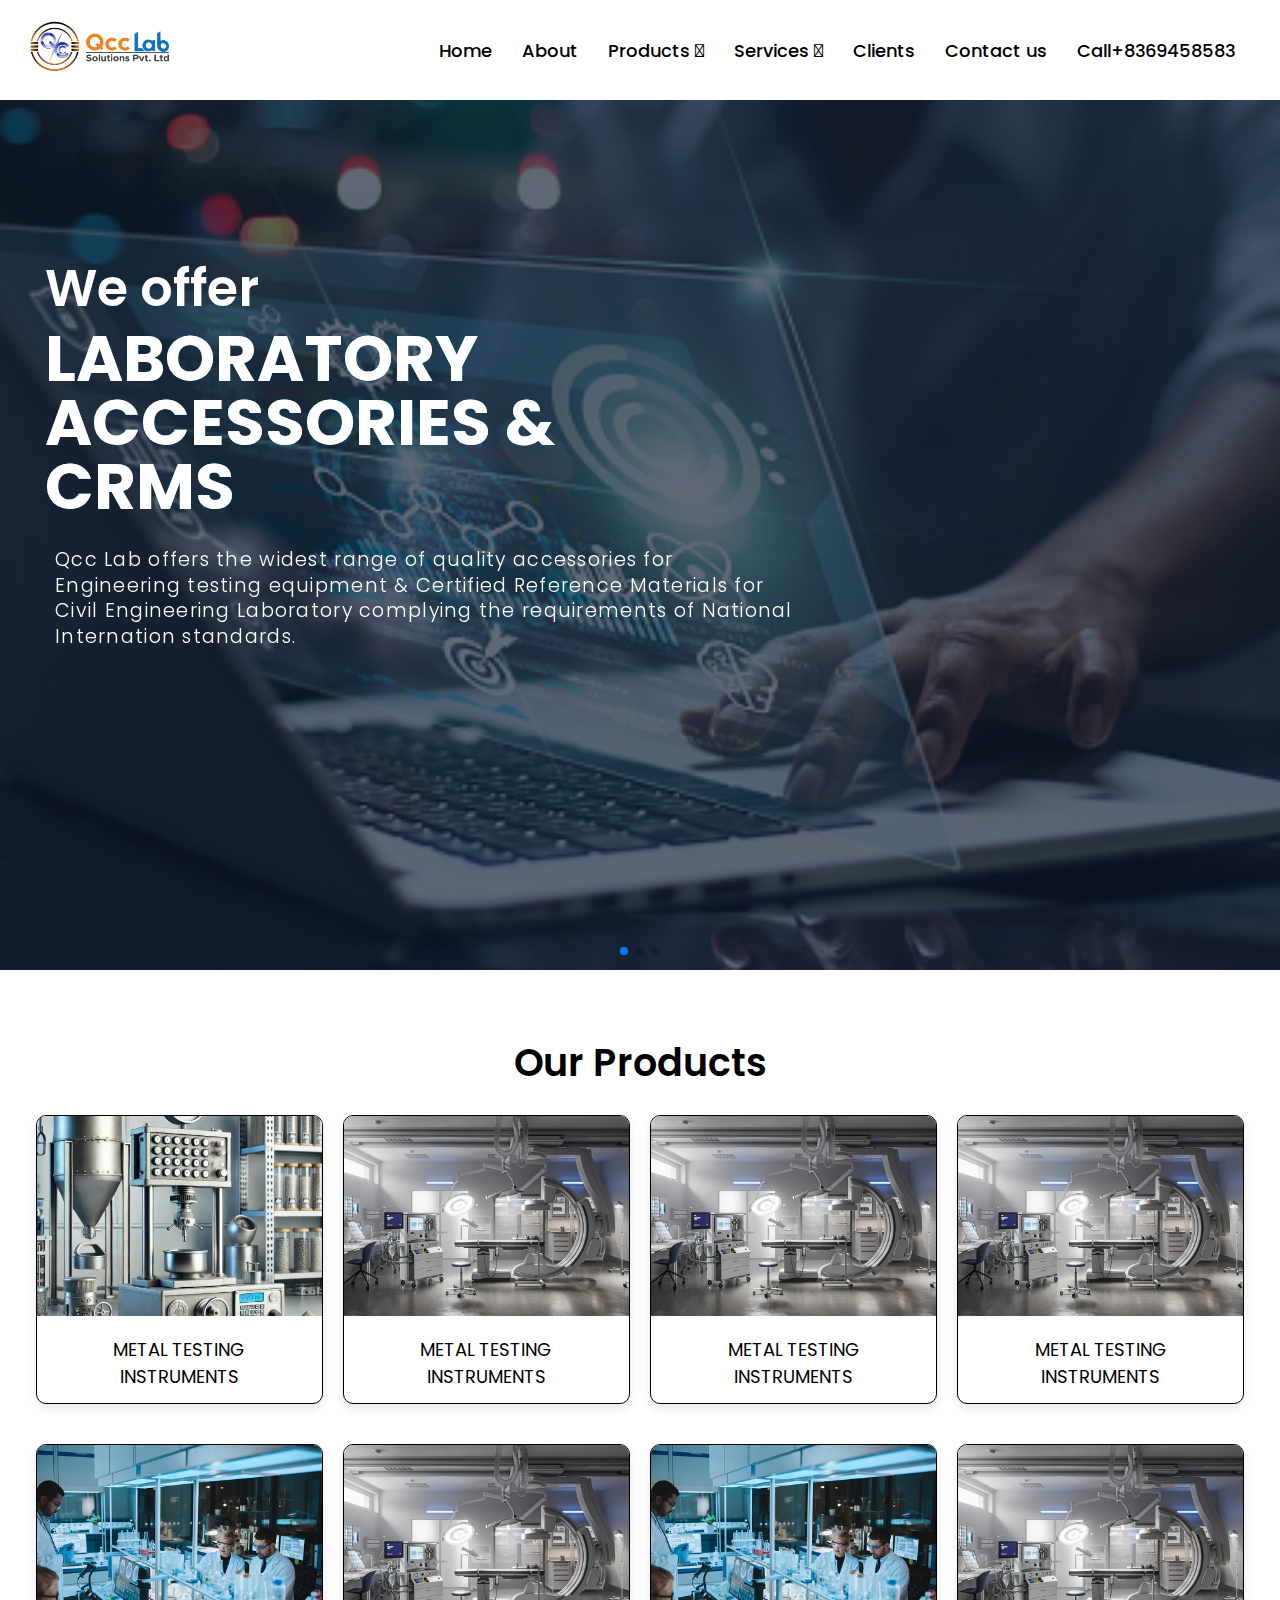
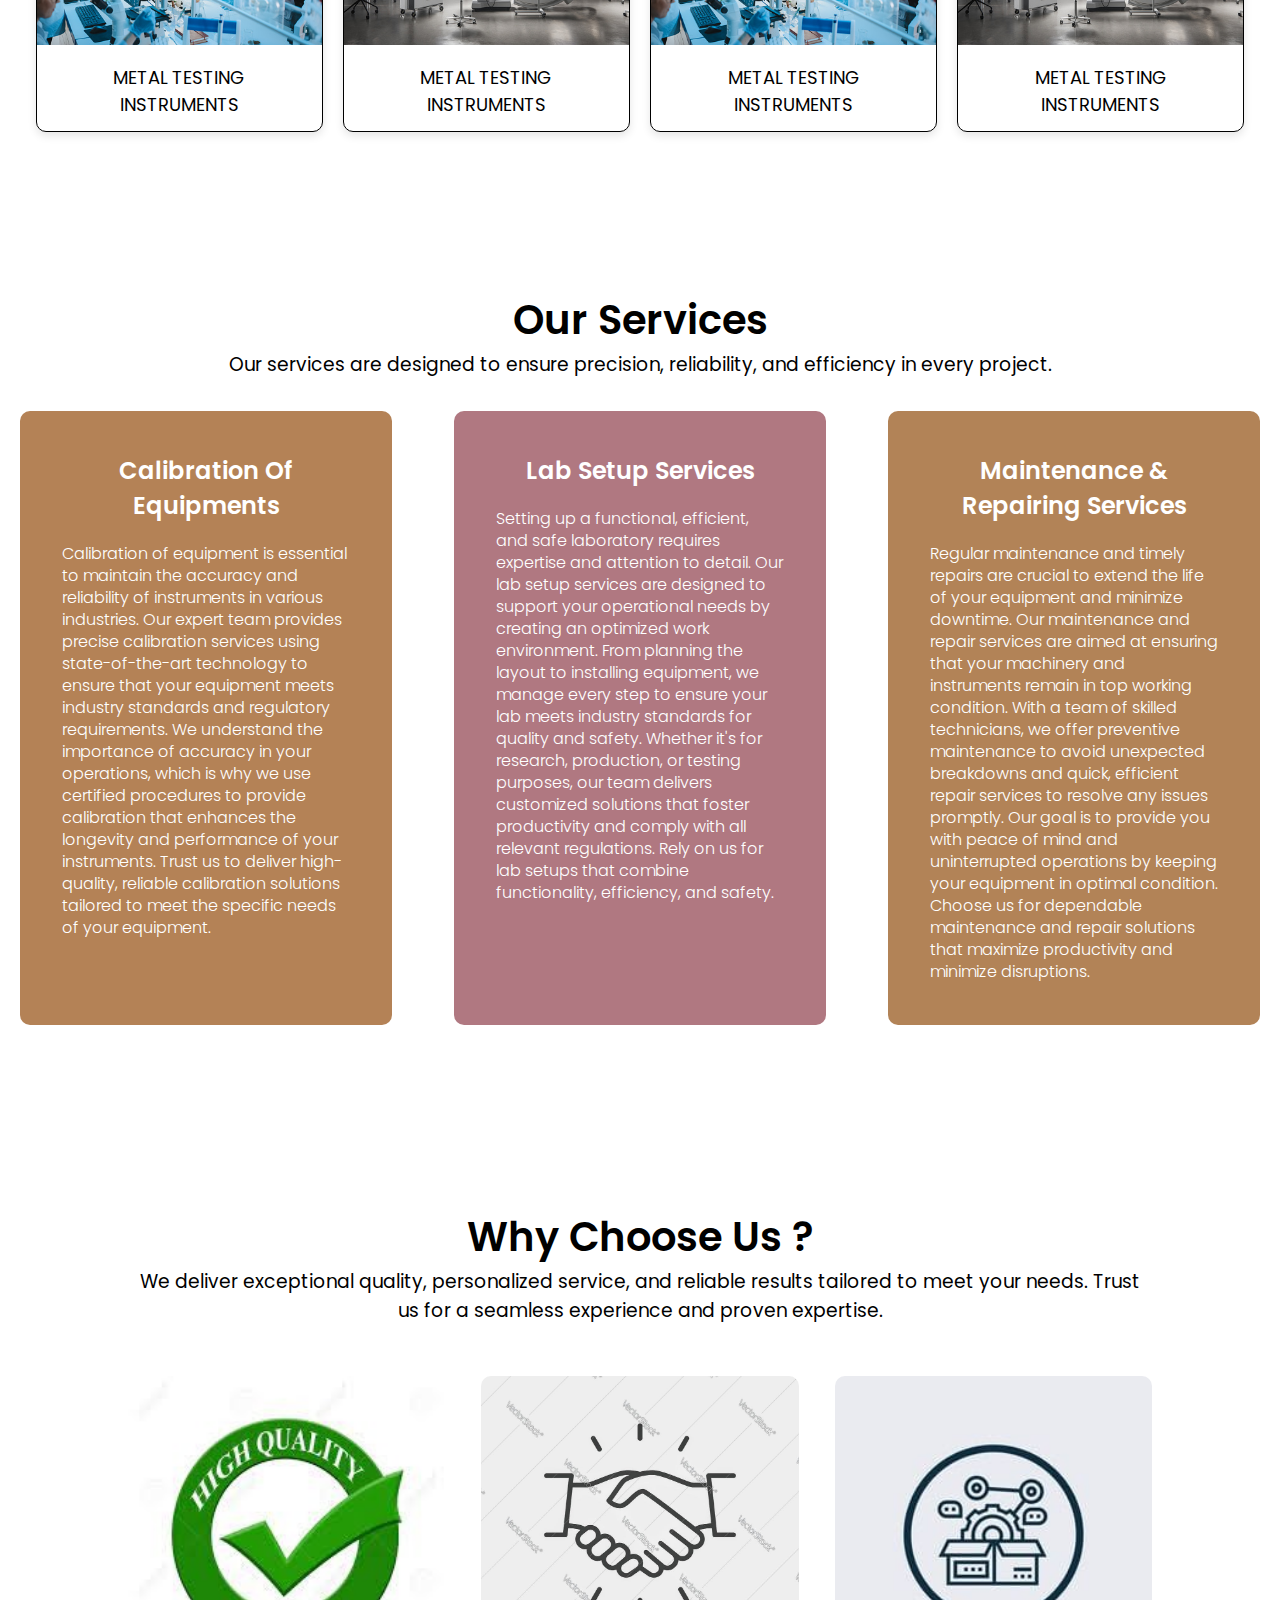
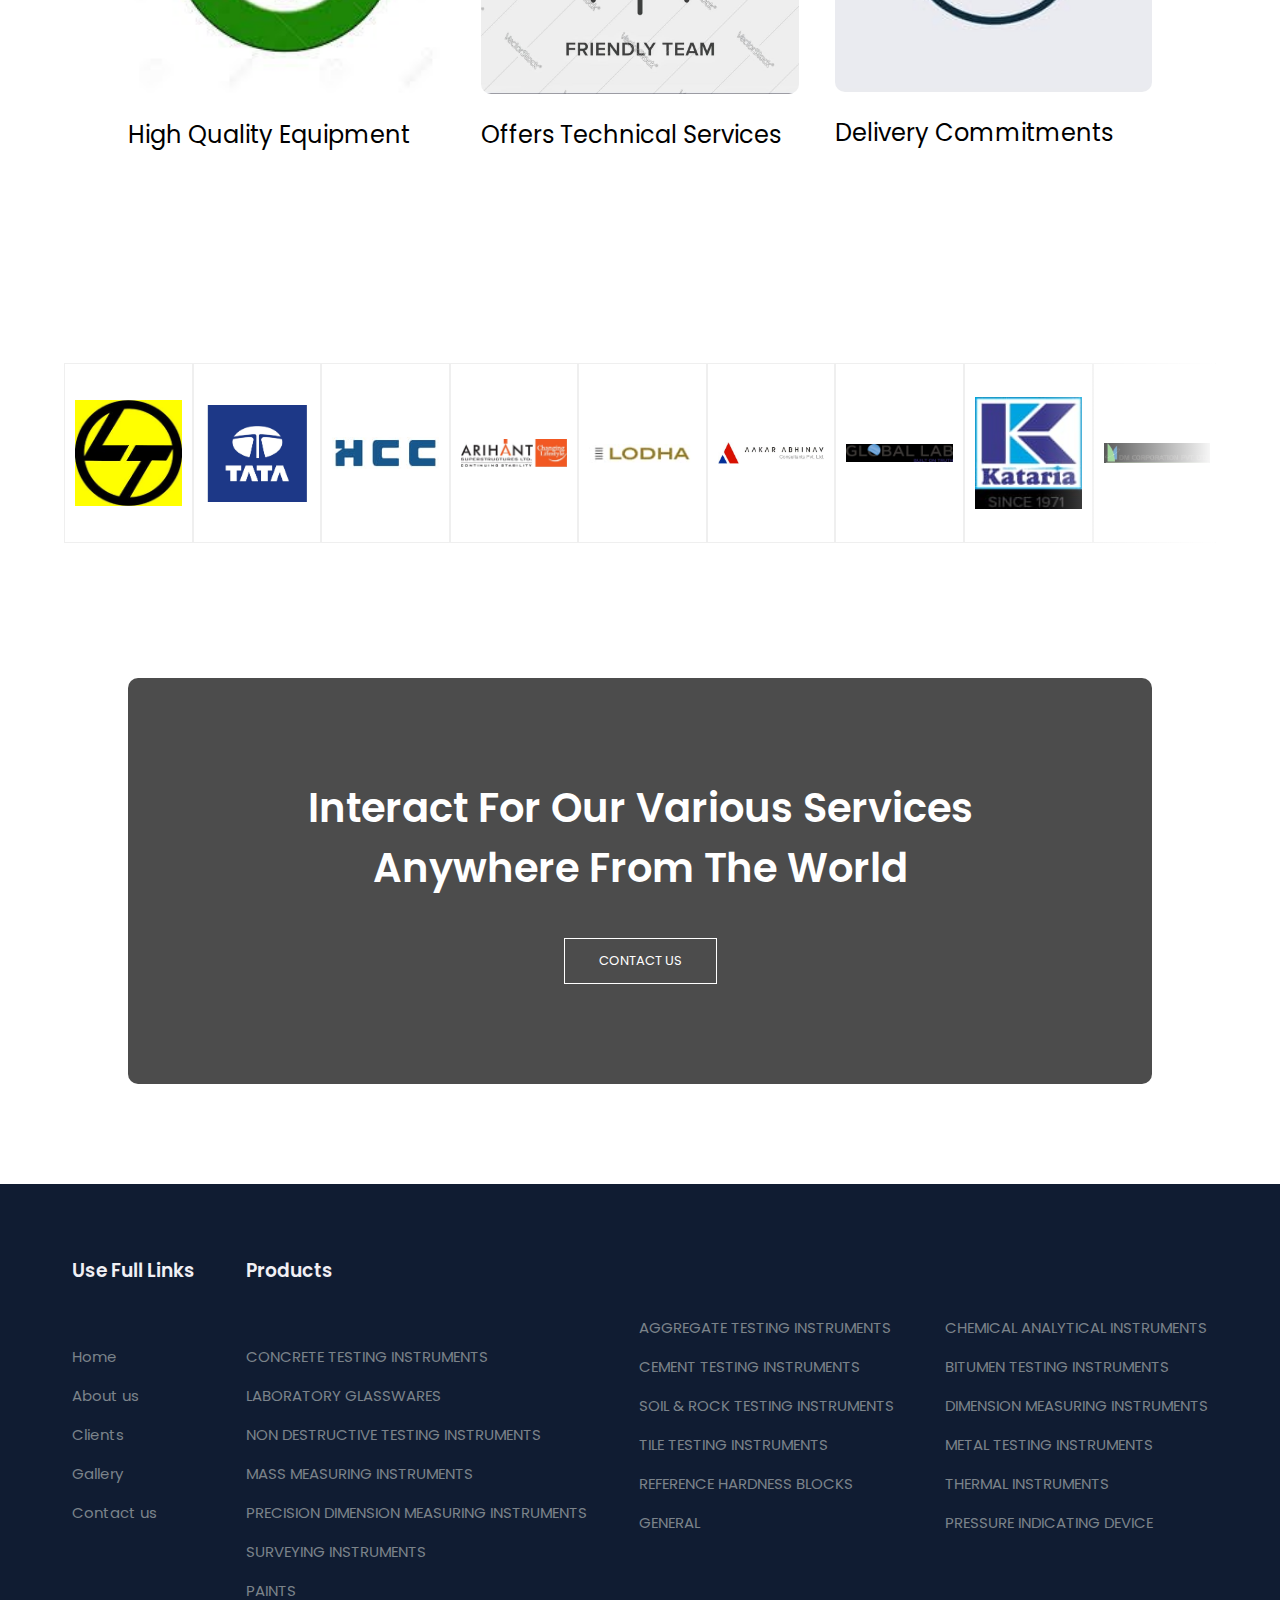
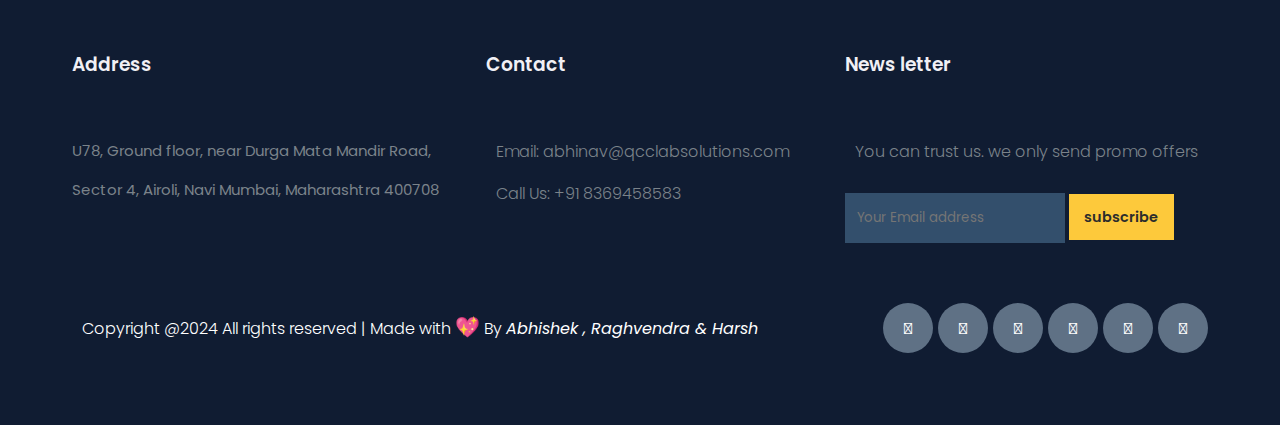
==== commit 840cf7f1: "fix footer spell" ====
--- a/index.html
+++ b/index.html
@@ -41,7 +41,7 @@
       <div class="navbar">
         <div class="wrapper">
           <div class="logo">
-            <a href="/"><img src="./img/logo-new.jpg" alt="logo" /></a>
+            <a href="index.html"><img src="./img/logo-new.jpg" alt="logo" /></a>
           </div>
           <input type="radio" name="slider" id="menu-btn" />
           <input type="radio" name="slider" id="close-btn" />
@@ -469,10 +469,10 @@
       <div class="footer-col">
         <h3>Use Full Links</h3>
         <li>Home</li>
-        <li>Abouts Us</li>
+        <li>About us</li>
         <li>Clients</li>
         <li>Gallery</li>
-        <li>Contact Us</li>
+        <li>Contact us</li>
       </div>
       <div class="footer-col">
         <h3>Products</h3>
@@ -502,7 +502,7 @@
         <li>THERMAL INSTRUMENTS</li>
         <li>PRESSURE INDICATING DEVICE</li>
       </div>
-
+  
       <div class="footer-col">
         <h3>Address</h3>
         <li>U78, Ground floor, near Durga Mata Mandir Road,<br /></li>
@@ -513,21 +513,20 @@
         <p>Email: abhinav@qcclabsolutions.com</p>
         <p>Call Us: +91 8369458583</p>
       </div>
-
+  
       <div class="footer-col">
         <h3>News letter</h3>
-        <p>You can trust us. we only send promo offrrs</p>
+        <p>You can trust us. we only send promo offers</p>
         <div class="subscribe">
           <input type="text" placeholder="Your Email address" />
           <a href="#" class="yellow">subscribe</a>
         </div>
       </div>
-
+  
       <div class="copyright">
         <p>
-          Copyright @2024 All rights reserved | Made with
-          <span class="spin">💖</span> By
-          <strong><i> Abhishek , Raghvendra & Harsh </i></strong>
+          Copyright @2024 All rights reserved | Made with  <span class="spin">💖</span> By <strong><i> Abhishek , Raghvendra & Harsh </i></strong>
+        
         </p>
         <div class="pro-links">
           <i class="fa-solid fa-envelope"></i>
@@ -539,6 +538,7 @@
         </div>
       </div>
     </footer>
+  
 
     <script src="./script.js"></script>
     <script src="https://cdn.jsdelivr.net/npm/swiper@11/swiper-bundle.min.js"></script>
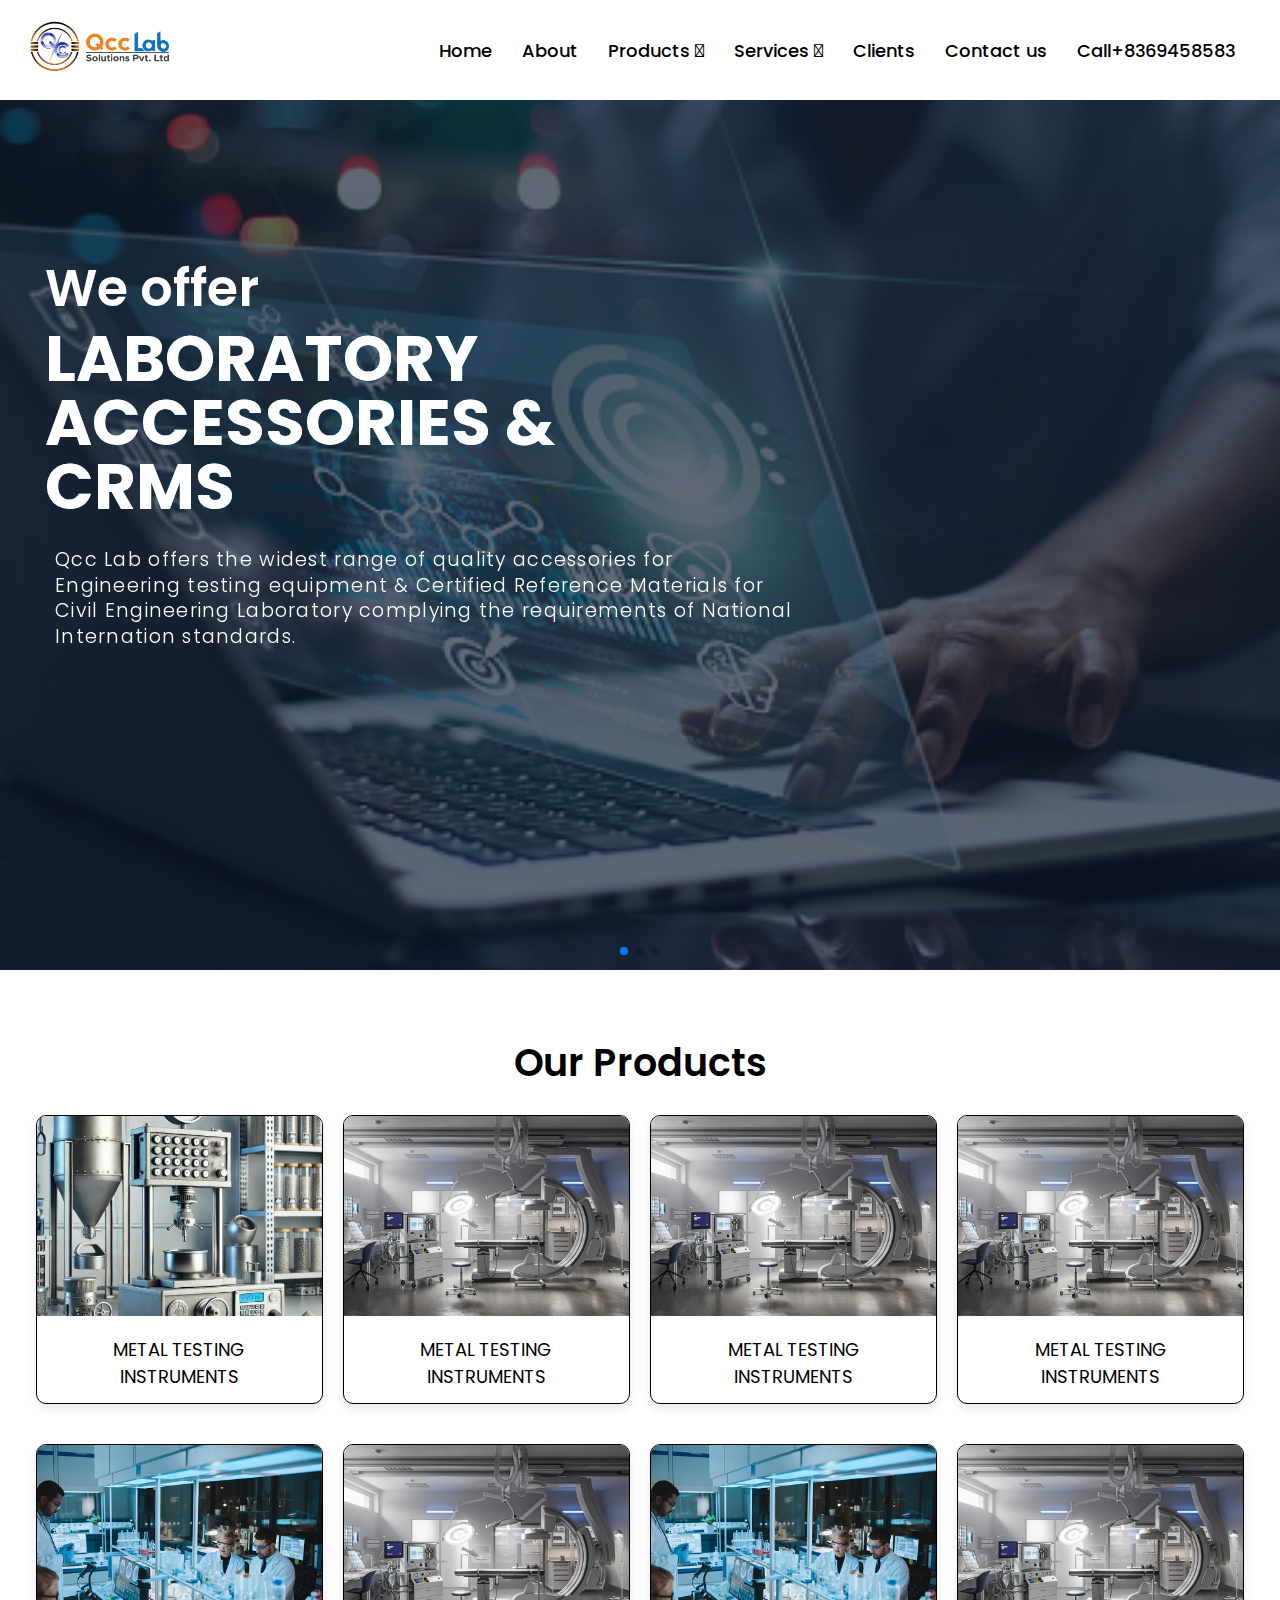
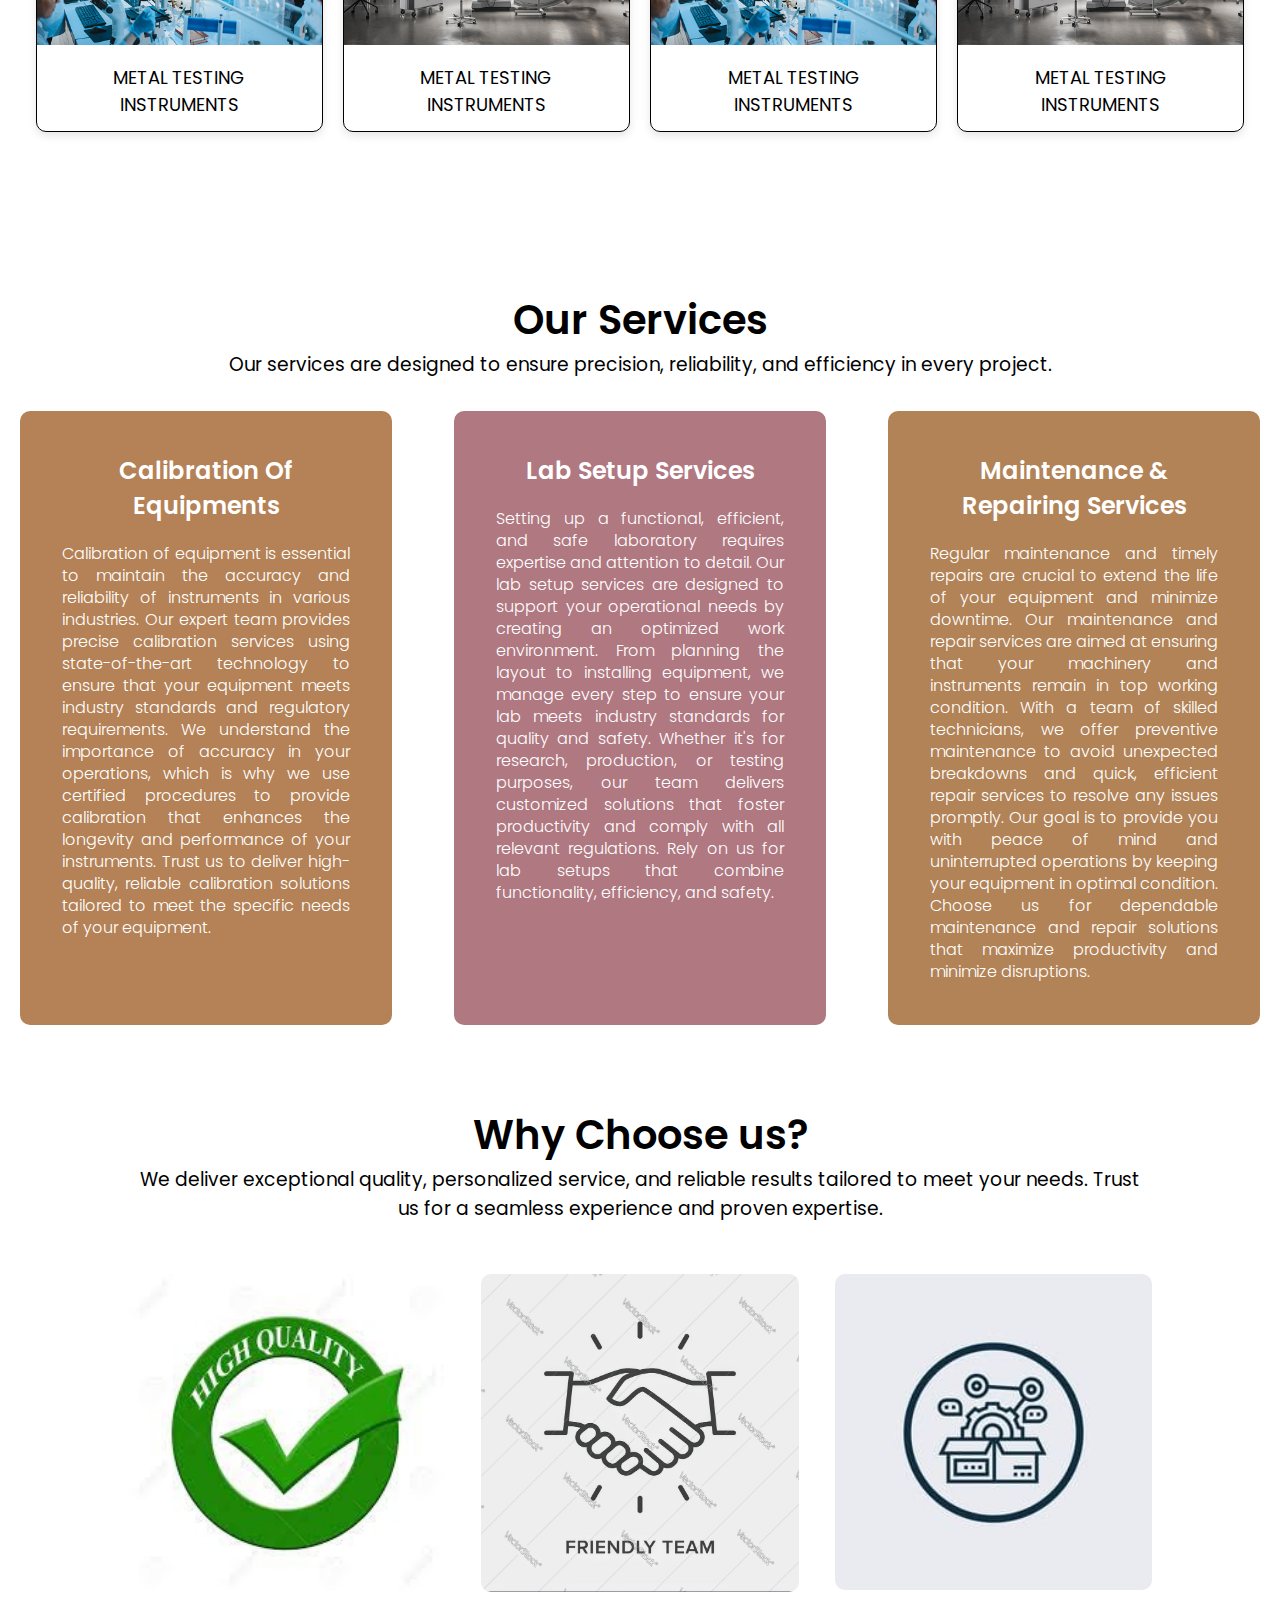
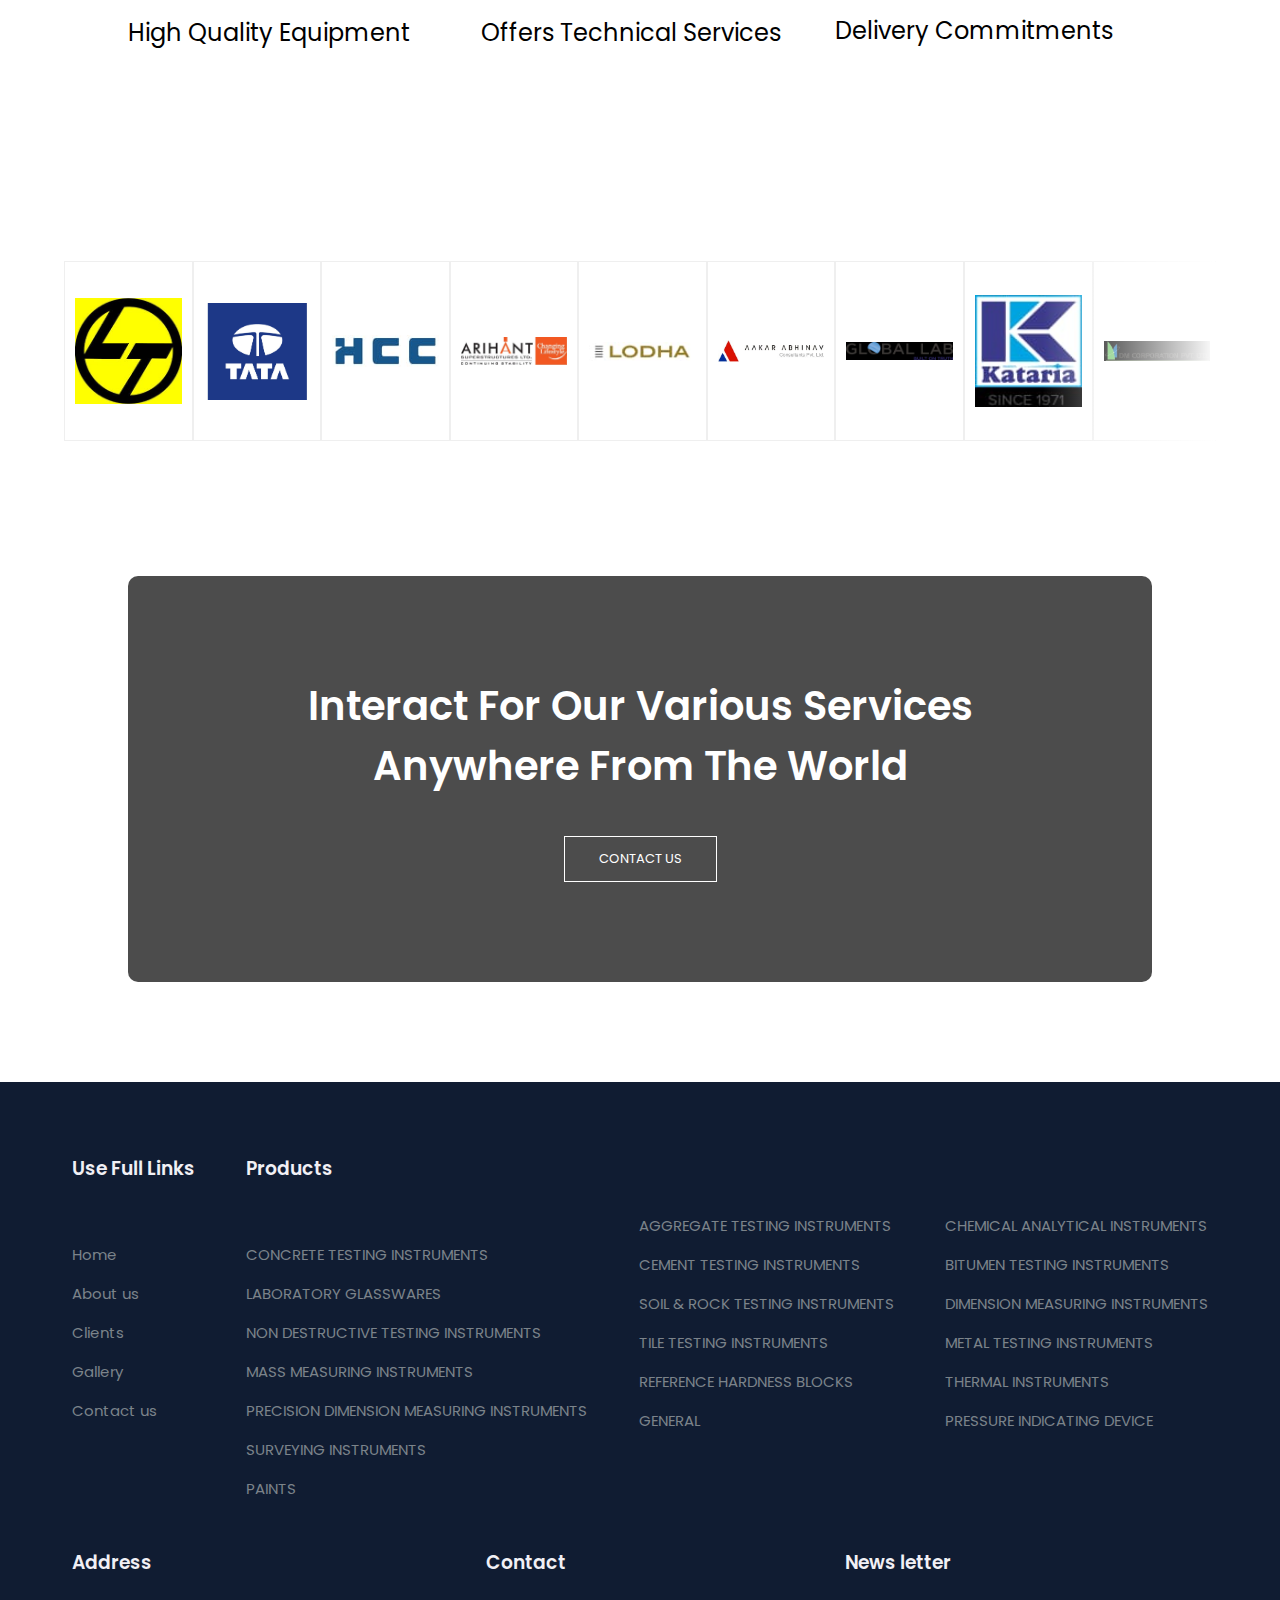
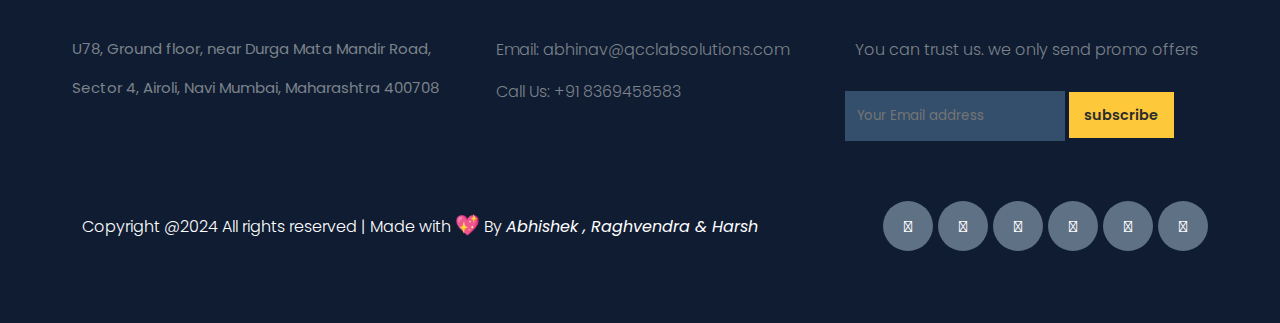
==== commit 7636c2e9: "Fixed service card text alignment" ====
--- a/index.html
+++ b/index.html
@@ -307,7 +307,7 @@
     <!------------------------------------------ why choose us ------------------------------------------------------->
 
     <section class="choose">
-      <h1>Why Choose Us ?</h1>
+      <h1>Why Choose us?</h1>
       <h3>
         We deliver exceptional quality, personalized service, and reliable
         results tailored to meet your needs. Trust us for a seamless experience
--- a/style.css
+++ b/style.css
@@ -607,11 +607,9 @@
   flex-basis: 30%;
   background: rgb(180, 130, 86);
   border-radius: 10px;
-  margin-bottom: 5%;
   padding: 2rem;
   box-sizing: border-box;
   transition: 0.5s;
-  text-align: left;
 }
 
 .services-c {
@@ -620,6 +618,12 @@
 
 .services-co {
   background: rgb(178, 131, 87);
+}
+
+.services-col,
+.services-c,
+.services-co p {
+  text-align: justify;
 }
 
 h2 {
@@ -641,7 +645,7 @@
   .services-c,
   .services-co {
     flex-basis: 100%;
-    text-align: left;
+    margin-bottom: 2.5rem;
   }
   .services-col p,
   .services-c p,
@@ -656,7 +660,7 @@
   width: 80%;
   margin: auto;
   text-align: center;
-  padding-top: 100px;
+  padding-top: 60px;
 }
 .row {
   margin-top: 5%;
--- a/style.css
+++ b/style.css
@@ -607,11 +607,9 @@
   flex-basis: 30%;
   background: rgb(180, 130, 86);
   border-radius: 10px;
-  margin-bottom: 5%;
   padding: 2rem;
   box-sizing: border-box;
   transition: 0.5s;
-  text-align: left;
 }
 
 .services-c {
@@ -620,6 +618,12 @@
 
 .services-co {
   background: rgb(178, 131, 87);
+}
+
+.services-col,
+.services-c,
+.services-co p {
+  text-align: justify;
 }
 
 h2 {
@@ -641,7 +645,7 @@
   .services-c,
   .services-co {
     flex-basis: 100%;
-    text-align: left;
+    margin-bottom: 2.5rem;
   }
   .services-col p,
   .services-c p,
@@ -656,7 +660,7 @@
   width: 80%;
   margin: auto;
   text-align: center;
-  padding-top: 100px;
+  padding-top: 60px;
 }
 .row {
   margin-top: 5%;
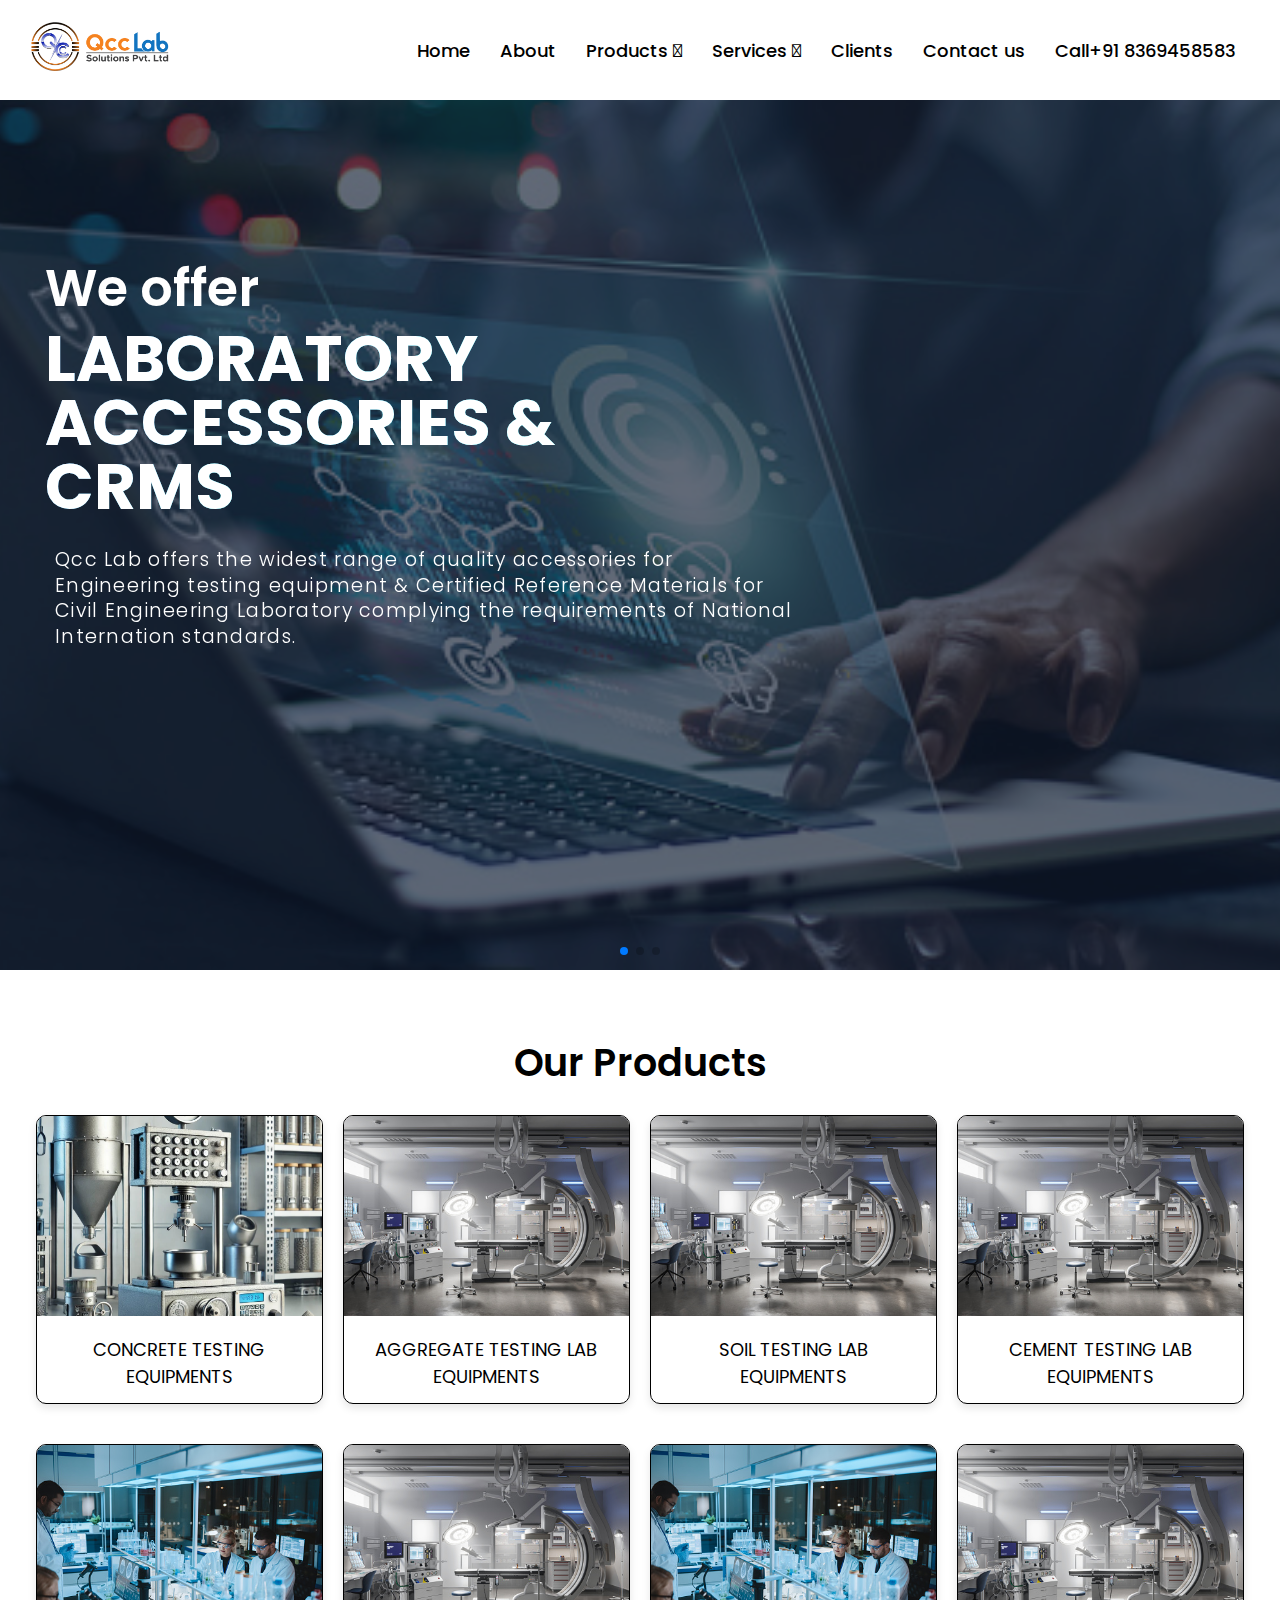
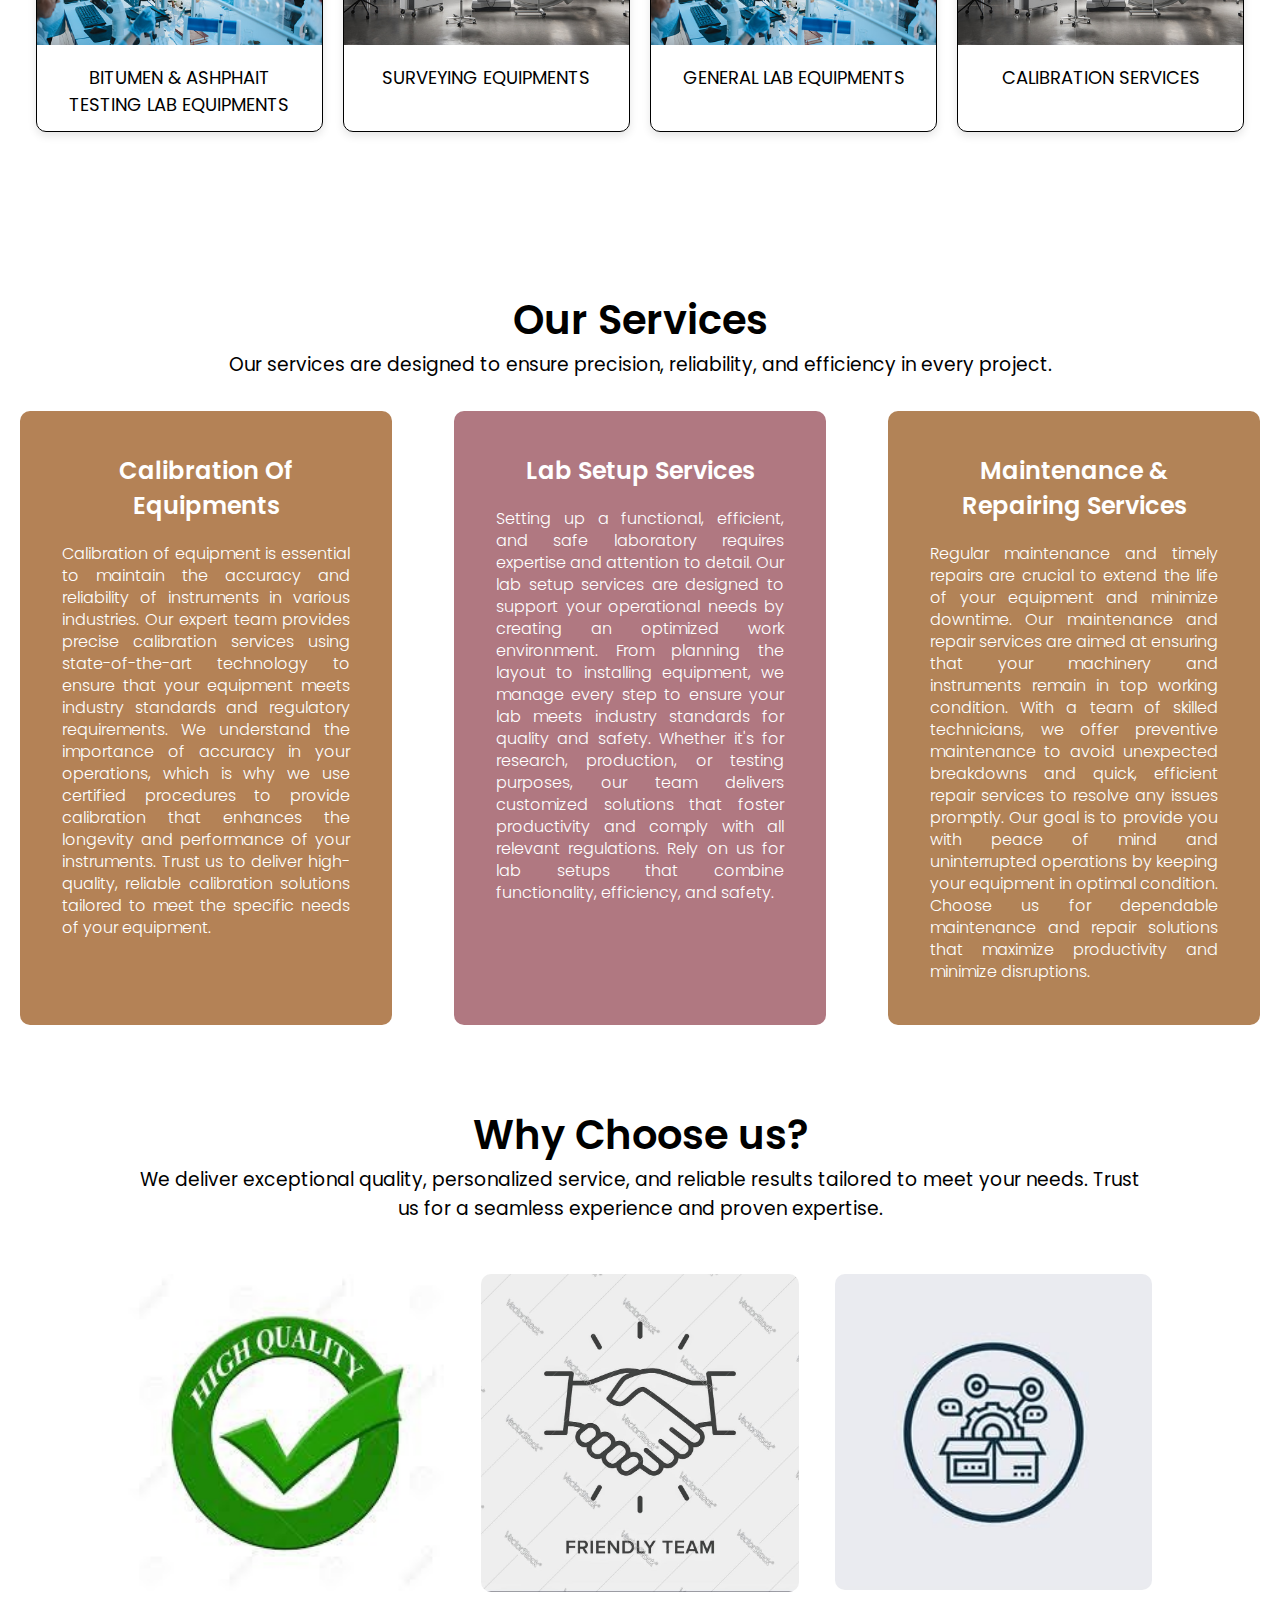
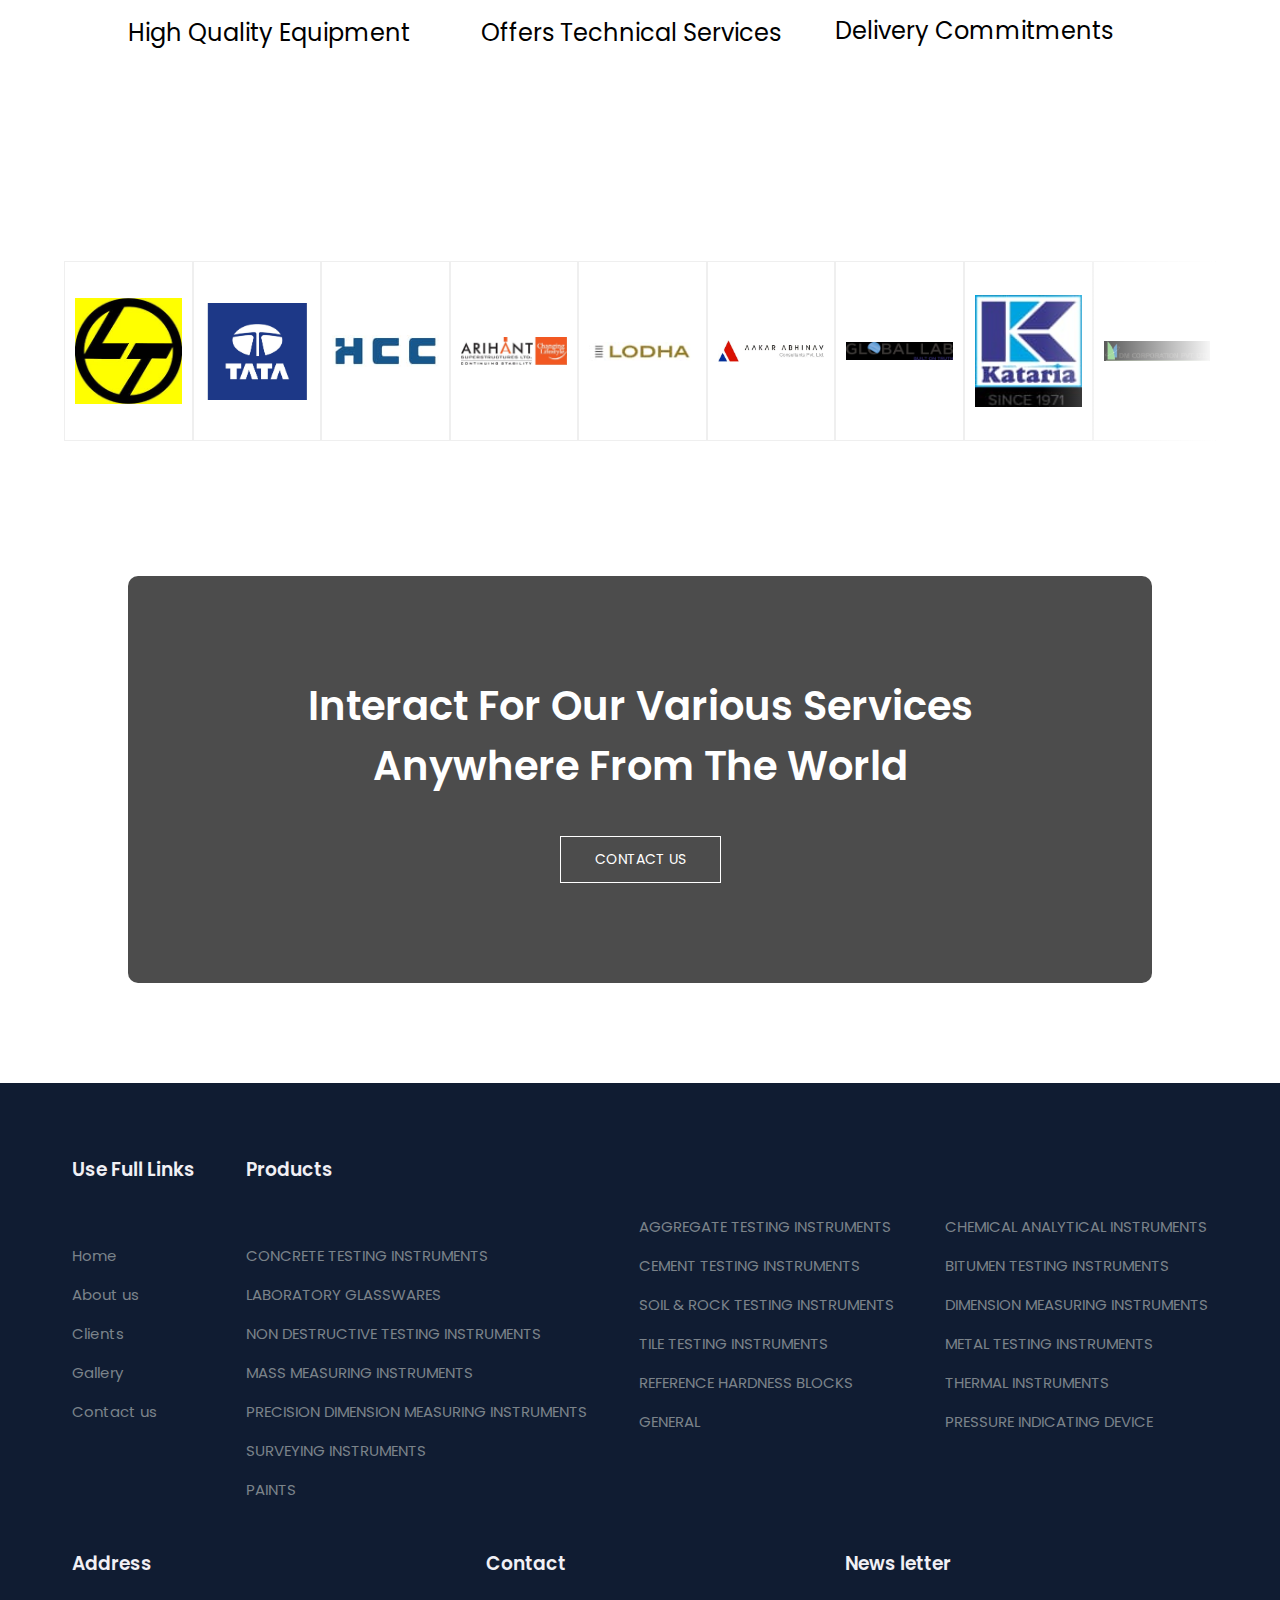
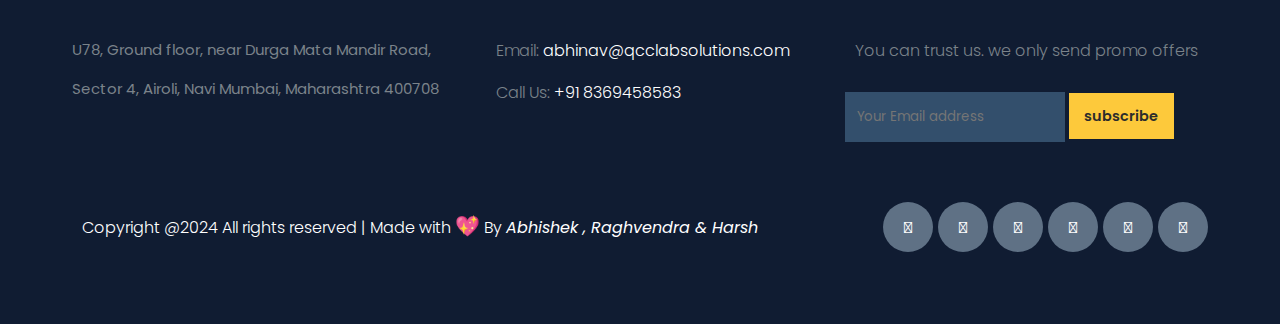
==== commit a3200779: "Did some improvement in website" ====
--- a/index.html
+++ b/index.html
@@ -28,6 +28,7 @@
       crossorigin="anonymous"
       referrerpolicy="no-referrer"
     />
+    <link rel="icon" type="image/x-icon" href="/assets/favicon.jpg">
     <link rel="stylesheet" href="style.css" />
     <script
       src="https://code.jquery.com/jquery-3.7.1.min.js"
@@ -41,7 +42,9 @@
       <div class="navbar">
         <div class="wrapper">
           <div class="logo">
-            <a href="index.html"><img src="./img/logo-new.jpg" alt="logo" /></a>
+            <a href="index.html"
+              ><img src="assets/qcclogot.PNG" alt="logo"
+            /></a>
           </div>
           <input type="radio" name="slider" id="menu-btn" />
           <input type="radio" name="slider" id="close-btn" />
@@ -56,8 +59,9 @@
                 >Products <i class="fa-solid fa-caret-down"></i
               ></a>
               <input type="checkbox" id="showMega" />
-              <label for="showMega" class="mobile-item">Products <i class="fa-solid fa-caret-down"></i
-                ></label>
+              <label for="showMega" class="mobile-item"
+                >Products <i class="fa-solid fa-caret-down"></i
+              ></label>
               <div class="mega-box">
                 <div class="content">
                   <div class="row">
@@ -105,8 +109,9 @@
                 >Services <i class="fa-solid fa-caret-down"></i
               ></a>
               <input type="checkbox" id="showDrop" />
-              <label for="showDrop" class="mobile-item">Services <i class="fa-solid fa-caret-down"></i
-                ></label>
+              <label for="showDrop" class="mobile-item"
+                >Services <i class="fa-solid fa-caret-down"></i
+              ></label>
               <ul id="services-dropdown-menu" class="drop-menu">
                 <li><a href="#">TECHNICAL SUPPORT</a></li>
                 <li><a href="#">CRM-BUILDING MATERIAL</a></li>
@@ -116,11 +121,24 @@
             </li>
             <li><a href="clients.html">Clients</a></li>
             <li><a href="contactus.html">Contact us</a></li>
-            <li><a href="#">Call+8369458583</a></li>
+            <li><a href="tel:+91 8369458583">Call+91 8369458583</a></li>
           </ul>
-          <label for="menu-btn" class="btn menu-btn"
-            ><i class="fa-solid fa-bars"></i
-          ></label>
+          <label for="menu-btn" class="btn menu-btn">
+            <?xml version="1.0" encoding="utf-8"?>
+            <svg
+              width="24px"
+              height="24px"
+              viewBox="0 0 20 20"
+              xmlns="http://www.w3.org/2000/svg"
+              fill="none" 
+            >
+              <path
+                fill="#ff6f0c"
+                fill-rule="evenodd"
+                d="M19 4a1 1 0 01-1 1H2a1 1 0 010-2h16a1 1 0 011 1zm0 6a1 1 0 01-1 1H2a1 1 0 110-2h16a1 1 0 011 1zm-1 7a1 1 0 100-2H2a1 1 0 100 2h16z"
+              />
+            </svg>
+          </label>
         </div>
       </div>
     </nav>
@@ -133,7 +151,7 @@
           <div class="swiper-slide">
             <div class="home-section">
               <div class="home-image">
-                <img src="assests/background.jpg" alt="image" />
+                <img src="assets/background.jpg" alt="image" />
               </div>
               <div class="home-glass"></div>
               <div class="home-text">
@@ -142,10 +160,10 @@
                 <span>Accessories & </span>
                 <span>CRMs</span>
                 <p>
-                  Qcc Lab offers the widest range of quality accessories
-                  for Engineering testing equipment & Certified Reference
-                  Materials for Civil Engineering Laboratory complying the
-                  requirements of National Internation standards.
+                  Qcc Lab offers the widest range of quality accessories for
+                  Engineering testing equipment & Certified Reference Materials
+                  for Civil Engineering Laboratory complying the requirements of
+                  National Internation standards.
                 </p>
               </div>
             </div>
@@ -154,7 +172,7 @@
           <div class="swiper-slide">
             <div class="home-section">
               <div class="home-image">
-                <img src="assests/pic2.jpg" alt="image" />
+                <img src="assets/pic2.jpg" alt="image" />
               </div>
               <div class="home-glass"></div>
               <div class="home-text">
@@ -174,7 +192,7 @@
           <div class="swiper-slide">
             <div class="home-section">
               <div class="home-image">
-                <img src="assests/pic3.jpg" alt="image" />
+                <img src="assets/pic3.jpg" alt="image" />
               </div>
               <div class="home-glass"></div>
               <div class="home-text">
@@ -182,17 +200,15 @@
                 <span>Non Destructive </span>
                 <span>Testing Equipments</span>
                 <p>
-                  Qcc Lab offers the widest range of quality accessories
-                  for Engineering testing equipment & Certified Reference
-                  Materials for Civil Engineering Laboratory complying the
-                  requirements of National Internation standards.
+                  Qcc Lab offers the widest range of quality accessories for
+                  Engineering testing equipment & Certified Reference Materials
+                  for Civil Engineering Laboratory complying the requirements of
+                  National Internation standards.
                 </p>
               </div>
             </div>
           </div>
         </div>
-        <!-- <div class="swiper-button-next"></div>
-          <div class="swiper-button-prev"></div> -->
         <div class="swiper-pagination"></div>
       </div>
     </section>
@@ -207,44 +223,44 @@
             src="WhatsApp Image 2024-12-13 at 18.35.16_adfe0765.jpg"
             alt="image"
           />
-          <h3>METAL TESTING INSTRUMENTS</h3>
-        </div>
-
-        <div class="product-card1">
-          <img src="assests/pic2.jpg" alt="image" />
-          <h3>METAL TESTING INSTRUMENTS</h3>
-        </div>
-
-        <div class="product-card1">
-          <img src="assests/pic2.jpg" alt="image" />
-          <h3>METAL TESTING INSTRUMENTS</h3>
-        </div>
-
-        <div class="product-card1">
-          <img src="assests/pic2.jpg" alt="image" />
-          <h3>METAL TESTING INSTRUMENTS</h3>
+          <h3>CONCRETE TESTING EQUIPMENTS</h3>
+        </div>
+
+        <div class="product-card1">
+          <img src="assets/pic2.jpg" alt="image" />
+          <h3>AGGREGATE TESTING LAB EQUIPMENTS</h3>
+        </div>
+
+        <div class="product-card1">
+          <img src="assets/pic2.jpg" alt="image" />
+          <h3>SOIL TESTING LAB EQUIPMENTS</h3>
+        </div>
+
+        <div class="product-card1">
+          <img src="assets/pic2.jpg" alt="image" />
+          <h3>CEMENT TESTING LAB EQUIPMENTS</h3>
         </div>
       </div>
 
       <div class="product-container">
         <div class="product-card1">
-          <img src="assests/pic3.jpg" alt="image" />
-          <h3>METAL TESTING INSTRUMENTS</h3>
-        </div>
-
-        <div class="product-card1">
-          <img src="assests/pic2.jpg" alt="image" />
-          <h3>METAL TESTING INSTRUMENTS</h3>
-        </div>
-
-        <div class="product-card1">
-          <img src="assests/pic3.jpg" alt="image" />
-          <h3>METAL TESTING INSTRUMENTS</h3>
-        </div>
-
-        <div class="product-card1">
-          <img src="assests/pic2.jpg" alt="image" />
-          <h3>METAL TESTING INSTRUMENTS</h3>
+          <img src="assets/pic3.jpg" alt="image" />
+          <h3>BITUMEN & ASHPHAIT TESTING LAB EQUIPMENTS</h3>
+        </div>
+
+        <div class="product-card1">
+          <img src="assets/pic2.jpg" alt="image" />
+          <h3>SURVEYING EQUIPMENTS</h3>
+        </div>
+
+        <div class="product-card1">
+          <img src="assets/pic3.jpg" alt="image" />
+          <h3>GENERAL LAB EQUIPMENTS</h3>
+        </div>
+
+        <div class="product-card1">
+          <img src="assets/pic2.jpg" alt="image" />
+          <h3>CALIBRATION SERVICES</h3>
         </div>
       </div>
     </section>
@@ -315,7 +331,7 @@
       </h3>
       <div class="row">
         <div class="choose-col">
-          <img src="assests/high quality.jpg" />
+          <img src="assets/high quality.jpg" />
           <h3>High Quality Equipment</h3>
           <p>
             Qcc lab delivers quality product complying the National or
@@ -323,7 +339,7 @@
           </p>
         </div>
         <div class="choose-col">
-          <img src="assests/offers.jpg" />
+          <img src="assets/offers.jpg" />
           <h3>Offers Technical Services</h3>
           <p>
             Qcc Lab offers the product to meet the requirement of customer use
@@ -332,7 +348,7 @@
           </p>
         </div>
         <div class="choose-col">
-          <img src="assests/delivery.jpg" />
+          <img src="assets/delivery.jpg" />
           <h3>Delivery Commitments</h3>
           <p>
             Qcc Lab delivers the products and services within the stipulated
@@ -502,7 +518,7 @@
         <li>THERMAL INSTRUMENTS</li>
         <li>PRESSURE INDICATING DEVICE</li>
       </div>
-  
+
       <div class="footer-col">
         <h3>Address</h3>
         <li>U78, Ground floor, near Durga Mata Mandir Road,<br /></li>
@@ -510,10 +526,15 @@
       </div>
       <div class="footer-col">
         <h3>Contact</h3>
-        <p>Email: abhinav@qcclabsolutions.com</p>
-        <p>Call Us: +91 8369458583</p>
-      </div>
-  
+        <p>
+          Email:
+          <a href="mailto:abhinav@qcclabsolutions.com"
+            >abhinav@qcclabsolutions.com</a
+          >
+        </p>
+        <p>Call Us: <a href="tel:+91 8369458583">+91 8369458583</a></p>
+      </div>
+
       <div class="footer-col">
         <h3>News letter</h3>
         <p>You can trust us. we only send promo offers</p>
@@ -522,11 +543,12 @@
           <a href="#" class="yellow">subscribe</a>
         </div>
       </div>
-  
+
       <div class="copyright">
         <p>
-          Copyright @2024 All rights reserved | Made with  <span class="spin">💖</span> By <strong><i> Abhishek , Raghvendra & Harsh </i></strong>
-        
+          Copyright @2024 All rights reserved | Made with
+          <span class="spin">💖</span> By
+          <strong><i> Abhishek , Raghvendra & Harsh </i></strong>
         </p>
         <div class="pro-links">
           <i class="fa-solid fa-envelope"></i>
@@ -538,7 +560,6 @@
         </div>
       </div>
     </footer>
-  
 
     <script src="./script.js"></script>
     <script src="https://cdn.jsdelivr.net/npm/swiper@11/swiper-bundle.min.js"></script>
--- a/style.css
+++ b/style.css
@@ -582,9 +582,9 @@
   font-weight: 600;
 }
 
-h3{
- font-weight: 400;
- margin-bottom: 2rem;
+h3 {
+  font-weight: 400;
+  margin-bottom: 2rem;
 }
 
 p {
@@ -636,7 +636,9 @@
 .services-col:hover,
 .services-c:hover,
 .services-co:hover {
-  box-shadow: rgba(0, 0, 0, 0.25) 0px 54px 55px, rgba(0, 0, 0, 0.12) 0px -12px 30px, rgba(0, 0, 0, 0.12) 0px 4px 6px, rgba(0, 0, 0, 0.17) 0px 12px 13px, rgba(0, 0, 0, 0.09) 0px -3px 5px;
+  box-shadow: rgba(0, 0, 0, 0.25) 0px 54px 55px,
+    rgba(0, 0, 0, 0.12) 0px -12px 30px, rgba(0, 0, 0, 0.12) 0px 4px 6px,
+    rgba(0, 0, 0, 0.17) 0px 12px 13px, rgba(0, 0, 0, 0.09) 0px -3px 5px;
   scale: 1.05;
 }
 
@@ -677,7 +679,14 @@
 .choose-col img {
   width: 100%;
   border-radius: 10px;
-}
+  transition: box-shadow 0.3s ease;
+}
+
+.choose-col img:hover {
+  box-shadow: 10px 7px 20px lightblue;
+}
+
+
 .choose-col p {
   padding: 0;
 }
@@ -844,7 +853,54 @@
 
 footer .copyright .pro-links i:hover {
   background-color: #fdc93b;
-  color: #2c2c2c;
+  color: #2c2c2c;
+}
+
+/* Responsive Design */
+@media (max-width: 768px) {
+  footer {
+    flex-direction: column;
+    padding: 5vh 4vw;
+  }
+
+  footer .footer-col {
+    width: 100%;
+    padding-bottom: 20px;
+  }
+
+  footer .copyright {
+    flex-direction: column;
+    align-items: center;
+  }
+
+  .pro-links {
+    justify-content: center;
+    width: 100%;
+  }
+}
+
+@media (max-width: 480px) {
+  footer {
+    padding: 4vh 2vw;
+  }
+
+  footer h3 {
+    font-size: 1.1rem;
+  }
+
+  footer li,
+  footer p {
+    font-size: 0.9rem;
+  }
+
+  footer input {
+    width: 100%;
+  }
+
+  .pro-links i {
+    height: 35px;
+    width: 35px;
+  }
 }
 
 /*------------------------------------------------About---------------------------------------------------*/
@@ -923,8 +979,14 @@
   margin: 10px;
 }
 
-#about-container .ritika {
+#about-container .about-text1 {
+  padding: 2rem;
   background-color: #5f7185;
+  color: #ffffff;
+}
+
+#about-container .about-text1 h3{
+  margin-bottom: 0;
 }
 
 /* Media Queries for Responsiveness */
@@ -1041,9 +1103,8 @@
 }
 
 /*--------------------------------------------------- Contact Us Page ------------------------------------------------------*/
-
 #contactus-home {
-  background-image: linear-gradient(rgb(9, 5, 54, 0.3), rgb(5, 4, 46, 0.7)),
+  background-image: linear-gradient(rgba(9, 5, 54, 0.3), rgba(5, 4, 46, 0.7)),
     url(img/aboutbackground.jpg);
   width: 100%;
   height: 60vh;
@@ -1063,24 +1124,35 @@
   letter-spacing: 1px;
 }
 
+/* Location Section */
 .location {
   width: 80%;
   margin: auto;
   padding: 80px 0;
 }
+
 .location iframe {
   width: 100%;
-}
-
+  height: 400px; /* Ensuring iframe has a fixed height */
+}
+
+/* Contact Us Section */
 .contact-us {
   width: 80%;
   margin: auto;
-}
+  display: flex;
+  flex-wrap: wrap;
+  justify-content: space-between;
+}
+
 .contact-col {
   flex-basis: 48%;
   margin-bottom: 30px;
 }
 
+.contact-col h1 {
+}
+
 .contact-col div {
   display: flex;
   align-items: center;
@@ -1090,19 +1162,23 @@
 .contact-col div .fa {
   font-size: 28px;
   color: #f44336;
-  margin: 10px;
   margin-right: 30px;
 }
 
 .contact-col div p {
   padding: 0;
-}
+  font-size: 16px;
+  color: #000;
+}
+
 .contact-col div h5 {
   font-size: 20px;
   margin-bottom: 5px;
   color: #555;
   font-weight: 400;
 }
+
+/* Input and Textarea Styling */
 .contact-col input,
 .contact-col textarea {
   width: 100%;
@@ -1110,24 +1186,31 @@
   margin-bottom: 17px;
   outline: none;
   border: 1px solid #ccc;
-}
-
+  font-size: 16px;
+  border-radius: 4px;
+}
+
+.contact-col a:hover h5 {
+  color: #f44336;
+}
+
+/* Hero Button */
 .hero-btn {
   display: inline-block;
   text-decoration: none;
   color: #fff;
   border: 1px solid #fff;
   padding: 12px 34px;
-  font-size: 13px;
+  font-size: 14px;
   background: transparent;
   position: relative;
   cursor: pointer;
+  transition: background 0.5s, border 0.5s;
 }
 
 .hero-btn:hover {
   border: 1px solid #f44336;
   background: #f44336;
-  transition: 1s;
 }
 
 .hero-btn.red-btn {
@@ -1135,21 +1218,76 @@
   background: transparent;
   color: #f44336;
 }
+
 .hero-btn.red-btn:hover {
   border: 1px solid #f44336;
   background: #f44336;
   color: #fff;
 }
-.hero-btn.red-btn::after {
-  background: #f44336;
-}
-.hero-btn.red-btn::before {
-  background: #f44336;
-}
-
+
+/* Footer Link */
 .footer-link {
   text-decoration: none;
   color: #777;
+  transition: color 0.3s;
+}
+
+.footer-link:hover {
+  color: #f44336;
+}
+
+/* Responsive Design */
+@media (max-width: 768px) {
+  #contactus-home {
+    height: 50vh;
+    padding-top: 20px;
+  }
+
+  #contactus-home h2 {
+    font-size: 1.8rem;
+  }
+
+  .location {
+    width: 95%;
+  }
+
+  .contact-us {
+    flex-direction: column;
+    width: 95%;
+  }
+
+  .contact-col {
+    flex-basis: 100%;
+  }
+
+  .hero-btn {
+    padding: 10px 20px;
+    font-size: 12px;
+  }
+}
+
+@media (max-width: 480px) {
+  #contactus-home {
+    height: 40vh;
+  }
+
+  #contactus-home h2 {
+    font-size: 1.5rem;
+  }
+
+  .location iframe {
+    height: 300px;
+  }
+
+  .contact-col div .fa {
+    font-size: 24px;
+    margin-right: 20px;
+  }
+
+  .hero-btn {
+    padding: 8px 16px;
+    font-size: 11px;
+  }
 }
 
 /* --------------------------------------------------------- Slider client -------------------------------------------------------------------*/
@@ -1239,3 +1377,4 @@
     transform: scale(1);
   }
 }
+
--- a/style.css
+++ b/style.css
@@ -582,9 +582,9 @@
   font-weight: 600;
 }
 
-h3{
- font-weight: 400;
- margin-bottom: 2rem;
+h3 {
+  font-weight: 400;
+  margin-bottom: 2rem;
 }
 
 p {
@@ -636,7 +636,9 @@
 .services-col:hover,
 .services-c:hover,
 .services-co:hover {
-  box-shadow: rgba(0, 0, 0, 0.25) 0px 54px 55px, rgba(0, 0, 0, 0.12) 0px -12px 30px, rgba(0, 0, 0, 0.12) 0px 4px 6px, rgba(0, 0, 0, 0.17) 0px 12px 13px, rgba(0, 0, 0, 0.09) 0px -3px 5px;
+  box-shadow: rgba(0, 0, 0, 0.25) 0px 54px 55px,
+    rgba(0, 0, 0, 0.12) 0px -12px 30px, rgba(0, 0, 0, 0.12) 0px 4px 6px,
+    rgba(0, 0, 0, 0.17) 0px 12px 13px, rgba(0, 0, 0, 0.09) 0px -3px 5px;
   scale: 1.05;
 }
 
@@ -677,7 +679,14 @@
 .choose-col img {
   width: 100%;
   border-radius: 10px;
-}
+  transition: box-shadow 0.3s ease;
+}
+
+.choose-col img:hover {
+  box-shadow: 10px 7px 20px lightblue;
+}
+
+
 .choose-col p {
   padding: 0;
 }
@@ -844,7 +853,54 @@
 
 footer .copyright .pro-links i:hover {
   background-color: #fdc93b;
-  color: #2c2c2c;
+  color: #2c2c2c;
+}
+
+/* Responsive Design */
+@media (max-width: 768px) {
+  footer {
+    flex-direction: column;
+    padding: 5vh 4vw;
+  }
+
+  footer .footer-col {
+    width: 100%;
+    padding-bottom: 20px;
+  }
+
+  footer .copyright {
+    flex-direction: column;
+    align-items: center;
+  }
+
+  .pro-links {
+    justify-content: center;
+    width: 100%;
+  }
+}
+
+@media (max-width: 480px) {
+  footer {
+    padding: 4vh 2vw;
+  }
+
+  footer h3 {
+    font-size: 1.1rem;
+  }
+
+  footer li,
+  footer p {
+    font-size: 0.9rem;
+  }
+
+  footer input {
+    width: 100%;
+  }
+
+  .pro-links i {
+    height: 35px;
+    width: 35px;
+  }
 }
 
 /*------------------------------------------------About---------------------------------------------------*/
@@ -923,8 +979,14 @@
   margin: 10px;
 }
 
-#about-container .ritika {
+#about-container .about-text1 {
+  padding: 2rem;
   background-color: #5f7185;
+  color: #ffffff;
+}
+
+#about-container .about-text1 h3{
+  margin-bottom: 0;
 }
 
 /* Media Queries for Responsiveness */
@@ -1041,9 +1103,8 @@
 }
 
 /*--------------------------------------------------- Contact Us Page ------------------------------------------------------*/
-
 #contactus-home {
-  background-image: linear-gradient(rgb(9, 5, 54, 0.3), rgb(5, 4, 46, 0.7)),
+  background-image: linear-gradient(rgba(9, 5, 54, 0.3), rgba(5, 4, 46, 0.7)),
     url(img/aboutbackground.jpg);
   width: 100%;
   height: 60vh;
@@ -1063,24 +1124,35 @@
   letter-spacing: 1px;
 }
 
+/* Location Section */
 .location {
   width: 80%;
   margin: auto;
   padding: 80px 0;
 }
+
 .location iframe {
   width: 100%;
-}
-
+  height: 400px; /* Ensuring iframe has a fixed height */
+}
+
+/* Contact Us Section */
 .contact-us {
   width: 80%;
   margin: auto;
-}
+  display: flex;
+  flex-wrap: wrap;
+  justify-content: space-between;
+}
+
 .contact-col {
   flex-basis: 48%;
   margin-bottom: 30px;
 }
 
+.contact-col h1 {
+}
+
 .contact-col div {
   display: flex;
   align-items: center;
@@ -1090,19 +1162,23 @@
 .contact-col div .fa {
   font-size: 28px;
   color: #f44336;
-  margin: 10px;
   margin-right: 30px;
 }
 
 .contact-col div p {
   padding: 0;
-}
+  font-size: 16px;
+  color: #000;
+}
+
 .contact-col div h5 {
   font-size: 20px;
   margin-bottom: 5px;
   color: #555;
   font-weight: 400;
 }
+
+/* Input and Textarea Styling */
 .contact-col input,
 .contact-col textarea {
   width: 100%;
@@ -1110,24 +1186,31 @@
   margin-bottom: 17px;
   outline: none;
   border: 1px solid #ccc;
-}
-
+  font-size: 16px;
+  border-radius: 4px;
+}
+
+.contact-col a:hover h5 {
+  color: #f44336;
+}
+
+/* Hero Button */
 .hero-btn {
   display: inline-block;
   text-decoration: none;
   color: #fff;
   border: 1px solid #fff;
   padding: 12px 34px;
-  font-size: 13px;
+  font-size: 14px;
   background: transparent;
   position: relative;
   cursor: pointer;
+  transition: background 0.5s, border 0.5s;
 }
 
 .hero-btn:hover {
   border: 1px solid #f44336;
   background: #f44336;
-  transition: 1s;
 }
 
 .hero-btn.red-btn {
@@ -1135,21 +1218,76 @@
   background: transparent;
   color: #f44336;
 }
+
 .hero-btn.red-btn:hover {
   border: 1px solid #f44336;
   background: #f44336;
   color: #fff;
 }
-.hero-btn.red-btn::after {
-  background: #f44336;
-}
-.hero-btn.red-btn::before {
-  background: #f44336;
-}
-
+
+/* Footer Link */
 .footer-link {
   text-decoration: none;
   color: #777;
+  transition: color 0.3s;
+}
+
+.footer-link:hover {
+  color: #f44336;
+}
+
+/* Responsive Design */
+@media (max-width: 768px) {
+  #contactus-home {
+    height: 50vh;
+    padding-top: 20px;
+  }
+
+  #contactus-home h2 {
+    font-size: 1.8rem;
+  }
+
+  .location {
+    width: 95%;
+  }
+
+  .contact-us {
+    flex-direction: column;
+    width: 95%;
+  }
+
+  .contact-col {
+    flex-basis: 100%;
+  }
+
+  .hero-btn {
+    padding: 10px 20px;
+    font-size: 12px;
+  }
+}
+
+@media (max-width: 480px) {
+  #contactus-home {
+    height: 40vh;
+  }
+
+  #contactus-home h2 {
+    font-size: 1.5rem;
+  }
+
+  .location iframe {
+    height: 300px;
+  }
+
+  .contact-col div .fa {
+    font-size: 24px;
+    margin-right: 20px;
+  }
+
+  .hero-btn {
+    padding: 8px 16px;
+    font-size: 11px;
+  }
 }
 
 /* --------------------------------------------------------- Slider client -------------------------------------------------------------------*/
@@ -1239,3 +1377,4 @@
     transform: scale(1);
   }
 }
+
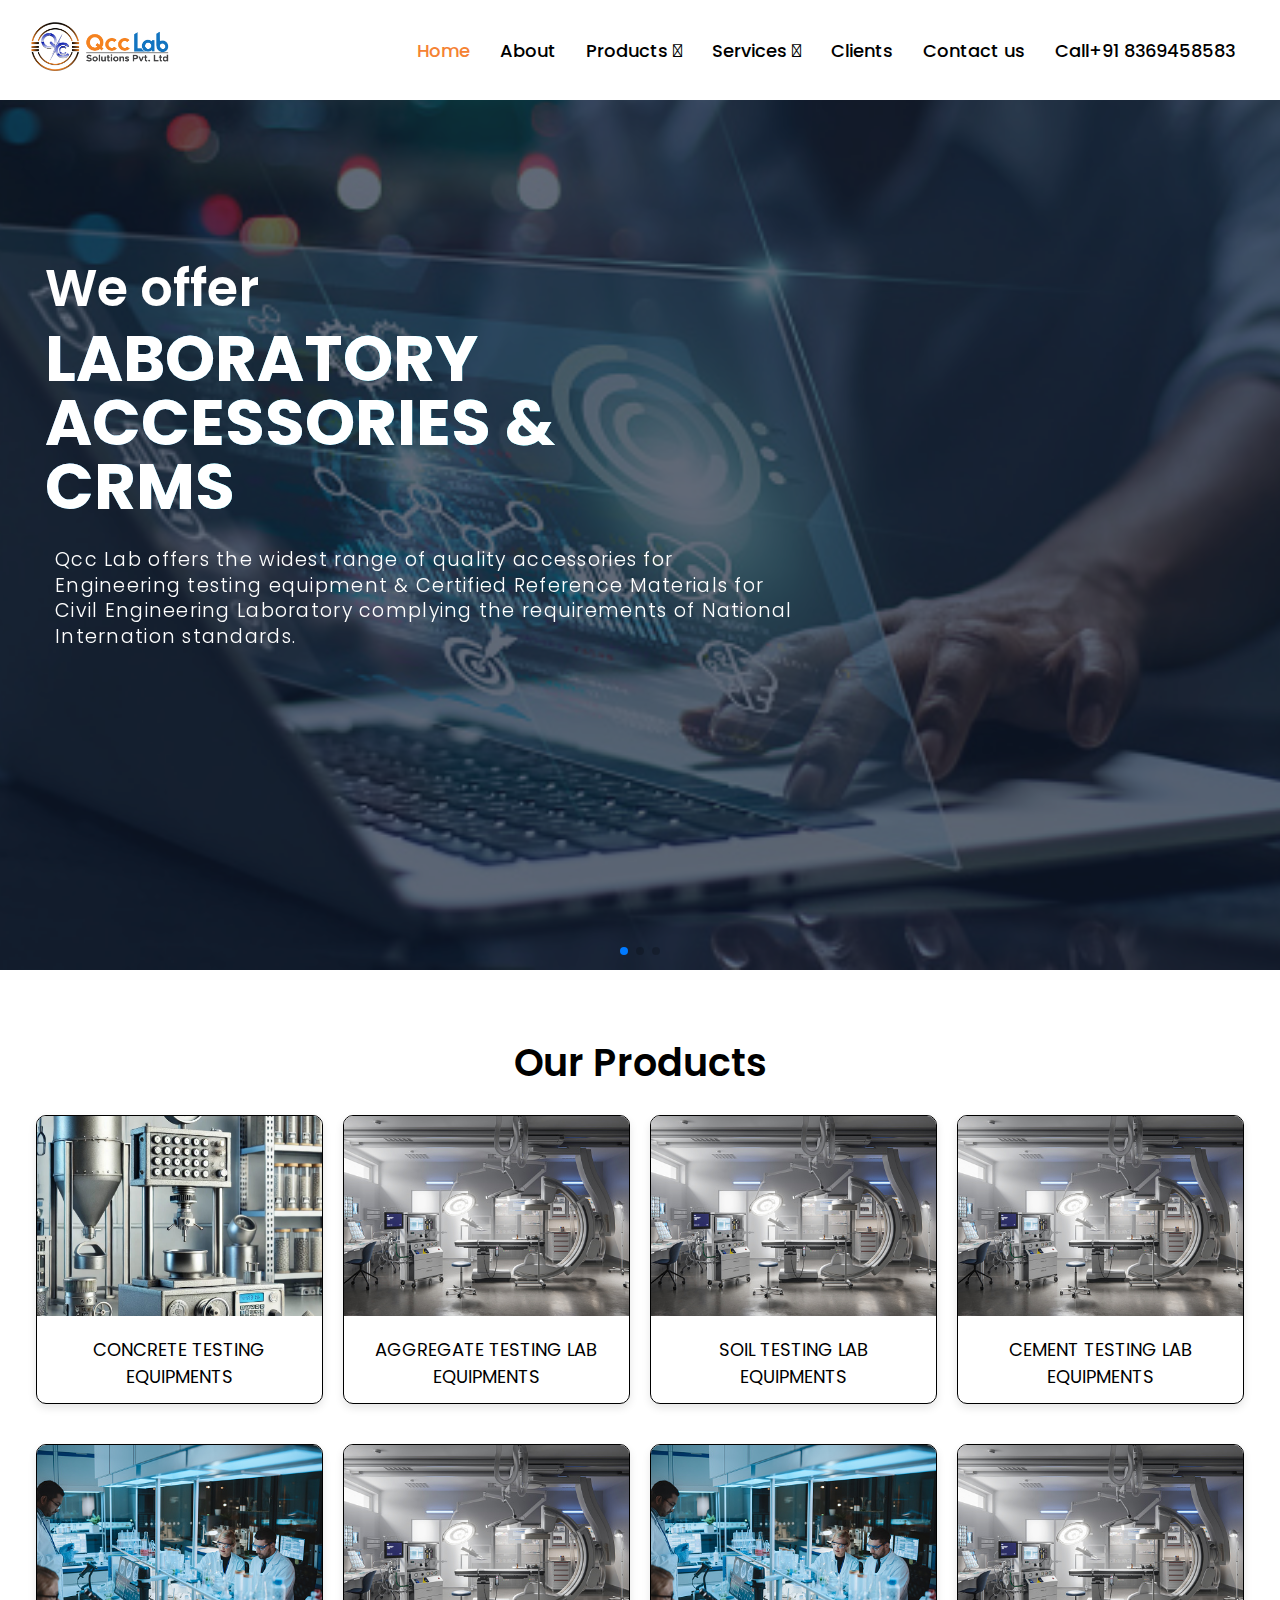
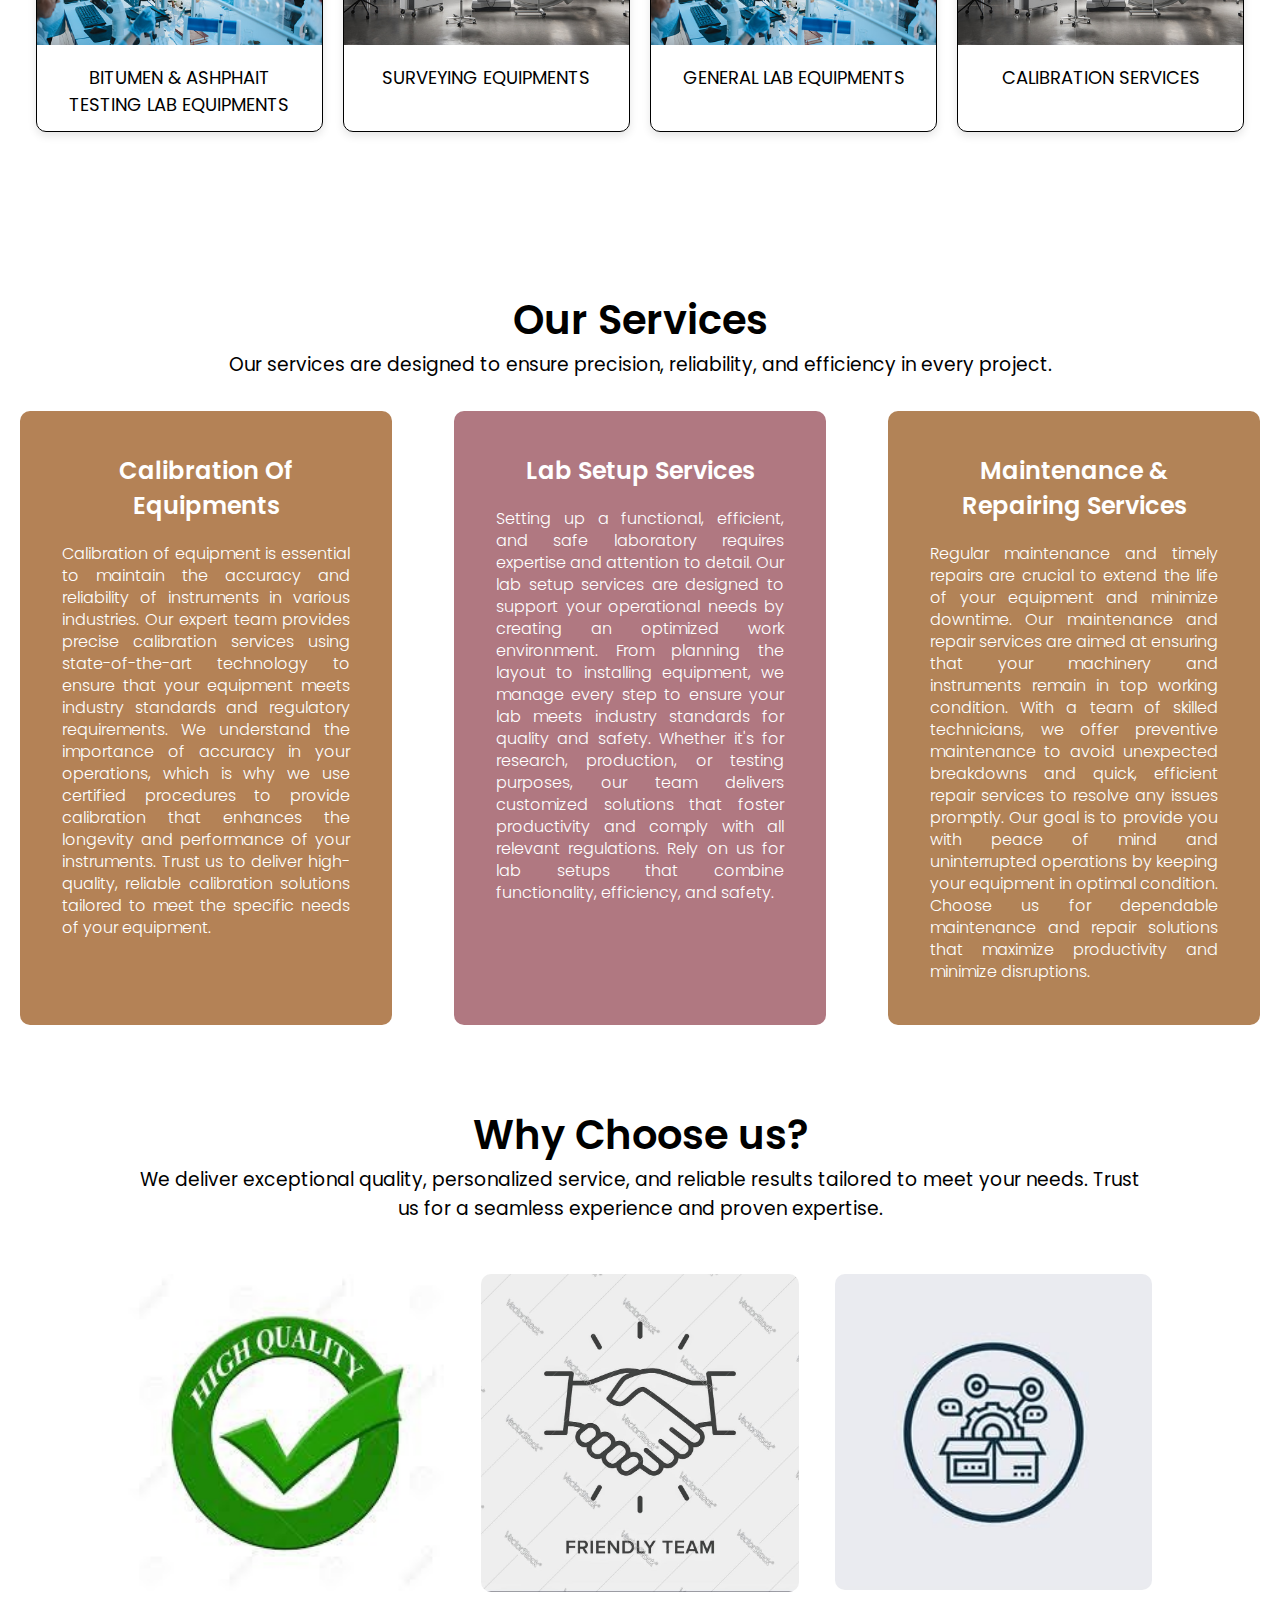
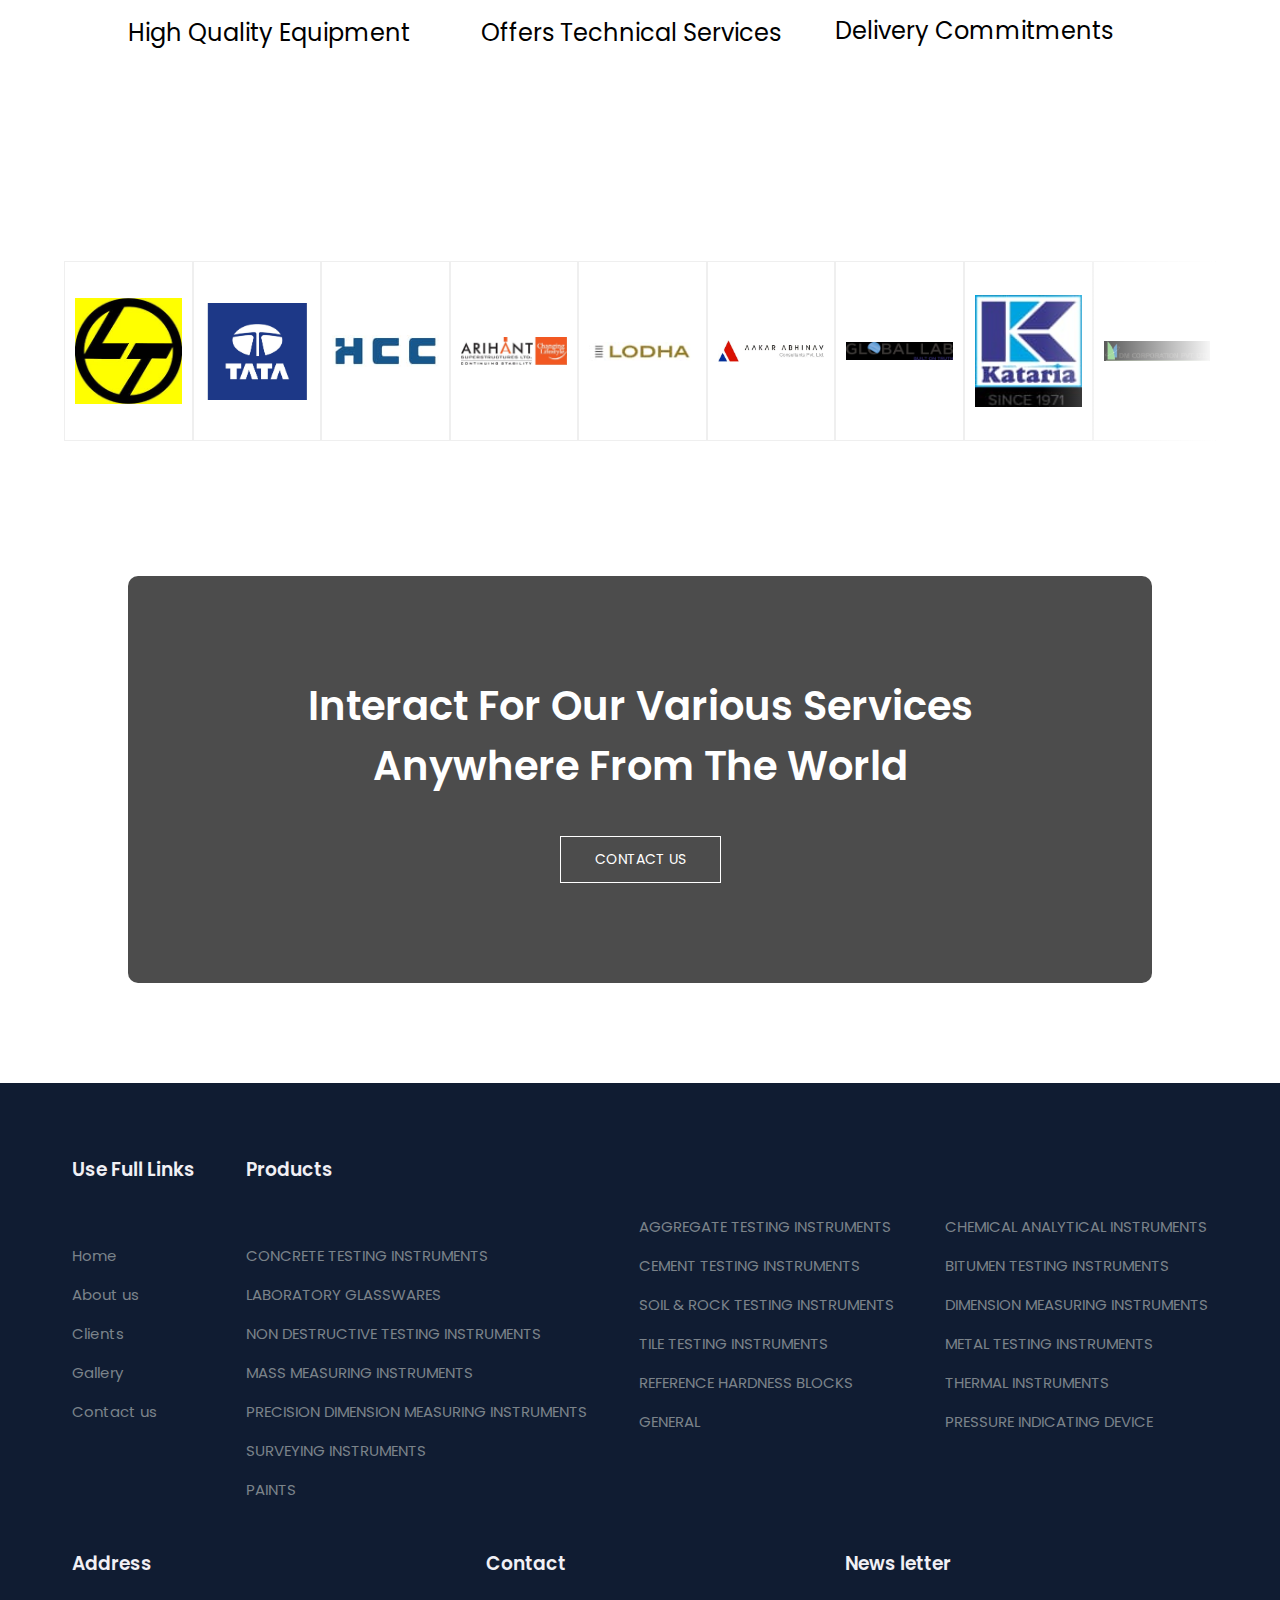
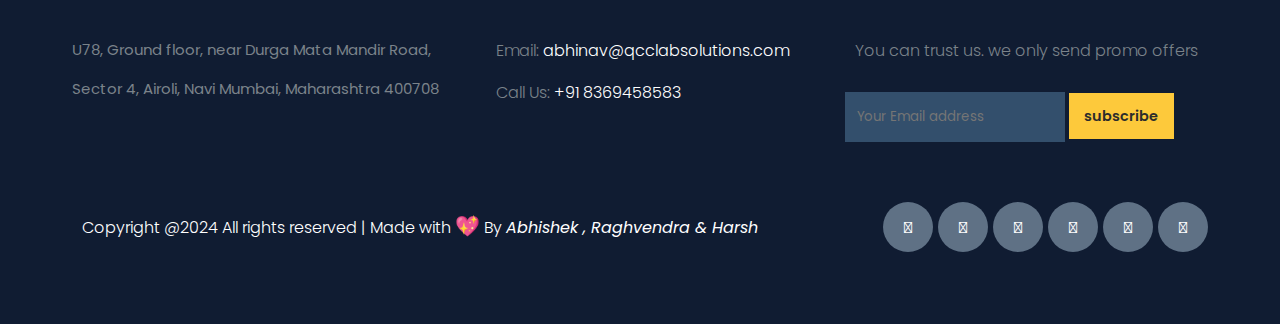
==== commit bcf7afd1: "added active class" ====
--- a/index.html
+++ b/index.html
@@ -52,10 +52,10 @@
             <label for="close-btn" class="btn close-btn"
               ><i class="fas fa-times"></i
             ></label>
-            <li><a href="index.html">Home</a></li>
+            <li><a class="active" href="index.html">Home</a></li>
             <li><a href="about.html">About</a></li>
             <li>
-              <a href="#" class="desktop-item"
+              <a  href="#" class="desktop-item"
                 >Products <i class="fa-solid fa-caret-down"></i
               ></a>
               <input type="checkbox" id="showMega" />
@@ -358,6 +358,9 @@
       </div>
     </section>
 
+     <!------------------------------------------ clients sllider ------------------------------------------------------->
+
+
     <div class="slider">
       <div class="slide-track">
         <div class="slide">
--- a/style.css
+++ b/style.css
@@ -66,10 +66,9 @@
   border-radius: 5px;
   transition: all 0.3s ease;
 }
-
+.nav-links li a.active,
 .nav-links li a:hover {
-  background: #3a3b3c;
-  color: white;
+  color: #f58233;
 }
 
 .nav-links .mobile-item {
@@ -148,7 +147,7 @@
 }
 
 .wrapper .btn {
-  color: #fff;
+  color:black;
   font-size: 20px;
   cursor: pointer;
   display: none;
@@ -167,7 +166,7 @@
     display: block;
   }
   .nav-links li a {
-    color: white;
+    color:black;
   }
 
   .wrapper .nav-links {
@@ -177,7 +176,8 @@
     max-width: 420px;
     top: 0;
     left: -100%;
-    background: #242526;
+    background: rgba(225,225,225,0.2);
+    backdrop-filter: blur(15px);
     display: block;
     padding: 50px 10px;
     line-height: 50px;
@@ -246,7 +246,7 @@
 
   .nav-links .mobile-item {
     display: block;
-    color: #f2f2f2;
+    color: black;
     font-size: 20px;
     font-weight: 500;
     padding-left: 20px;
@@ -266,7 +266,7 @@
   .drop-menu li a {
     border-radius: 5px;
     font-size: 18px;
-    border-bottom: 2px solid rgba(0, 0, 0, 0.305);
+    border-bottom: 2px solid rgba(255,255,255,0.18);
   }
 
   .mega-box {
@@ -1236,6 +1236,30 @@
   color: #f44336;
 }
 
+
+.row .contact-col .contact-pro-links{
+  display: flex;
+  justify-content: flex-start;
+  align-items: center;
+  gap: 5px;
+}
+
+.row .contact-col .contact-pro-links i {
+  height: 50px;
+  width: 50px;
+  display: flex;
+  justify-content: center;
+  align-items: center;
+  background-color: #5f7185;
+  color: #fff;
+  padding: 10px 5px;
+  border-radius: 50%;
+}
+
+.row .contact-col .contact-pro-links i:hover {
+  background-color: #f44336;
+}
+
 /* Responsive Design */
 @media (max-width: 768px) {
   #contactus-home {
--- a/style.css
+++ b/style.css
@@ -66,10 +66,9 @@
   border-radius: 5px;
   transition: all 0.3s ease;
 }
-
+.nav-links li a.active,
 .nav-links li a:hover {
-  background: #3a3b3c;
-  color: white;
+  color: #f58233;
 }
 
 .nav-links .mobile-item {
@@ -148,7 +147,7 @@
 }
 
 .wrapper .btn {
-  color: #fff;
+  color:black;
   font-size: 20px;
   cursor: pointer;
   display: none;
@@ -167,7 +166,7 @@
     display: block;
   }
   .nav-links li a {
-    color: white;
+    color:black;
   }
 
   .wrapper .nav-links {
@@ -177,7 +176,8 @@
     max-width: 420px;
     top: 0;
     left: -100%;
-    background: #242526;
+    background: rgba(225,225,225,0.2);
+    backdrop-filter: blur(15px);
     display: block;
     padding: 50px 10px;
     line-height: 50px;
@@ -246,7 +246,7 @@
 
   .nav-links .mobile-item {
     display: block;
-    color: #f2f2f2;
+    color: black;
     font-size: 20px;
     font-weight: 500;
     padding-left: 20px;
@@ -266,7 +266,7 @@
   .drop-menu li a {
     border-radius: 5px;
     font-size: 18px;
-    border-bottom: 2px solid rgba(0, 0, 0, 0.305);
+    border-bottom: 2px solid rgba(255,255,255,0.18);
   }
 
   .mega-box {
@@ -1236,6 +1236,30 @@
   color: #f44336;
 }
 
+
+.row .contact-col .contact-pro-links{
+  display: flex;
+  justify-content: flex-start;
+  align-items: center;
+  gap: 5px;
+}
+
+.row .contact-col .contact-pro-links i {
+  height: 50px;
+  width: 50px;
+  display: flex;
+  justify-content: center;
+  align-items: center;
+  background-color: #5f7185;
+  color: #fff;
+  padding: 10px 5px;
+  border-radius: 50%;
+}
+
+.row .contact-col .contact-pro-links i:hover {
+  background-color: #f44336;
+}
+
 /* Responsive Design */
 @media (max-width: 768px) {
   #contactus-home {
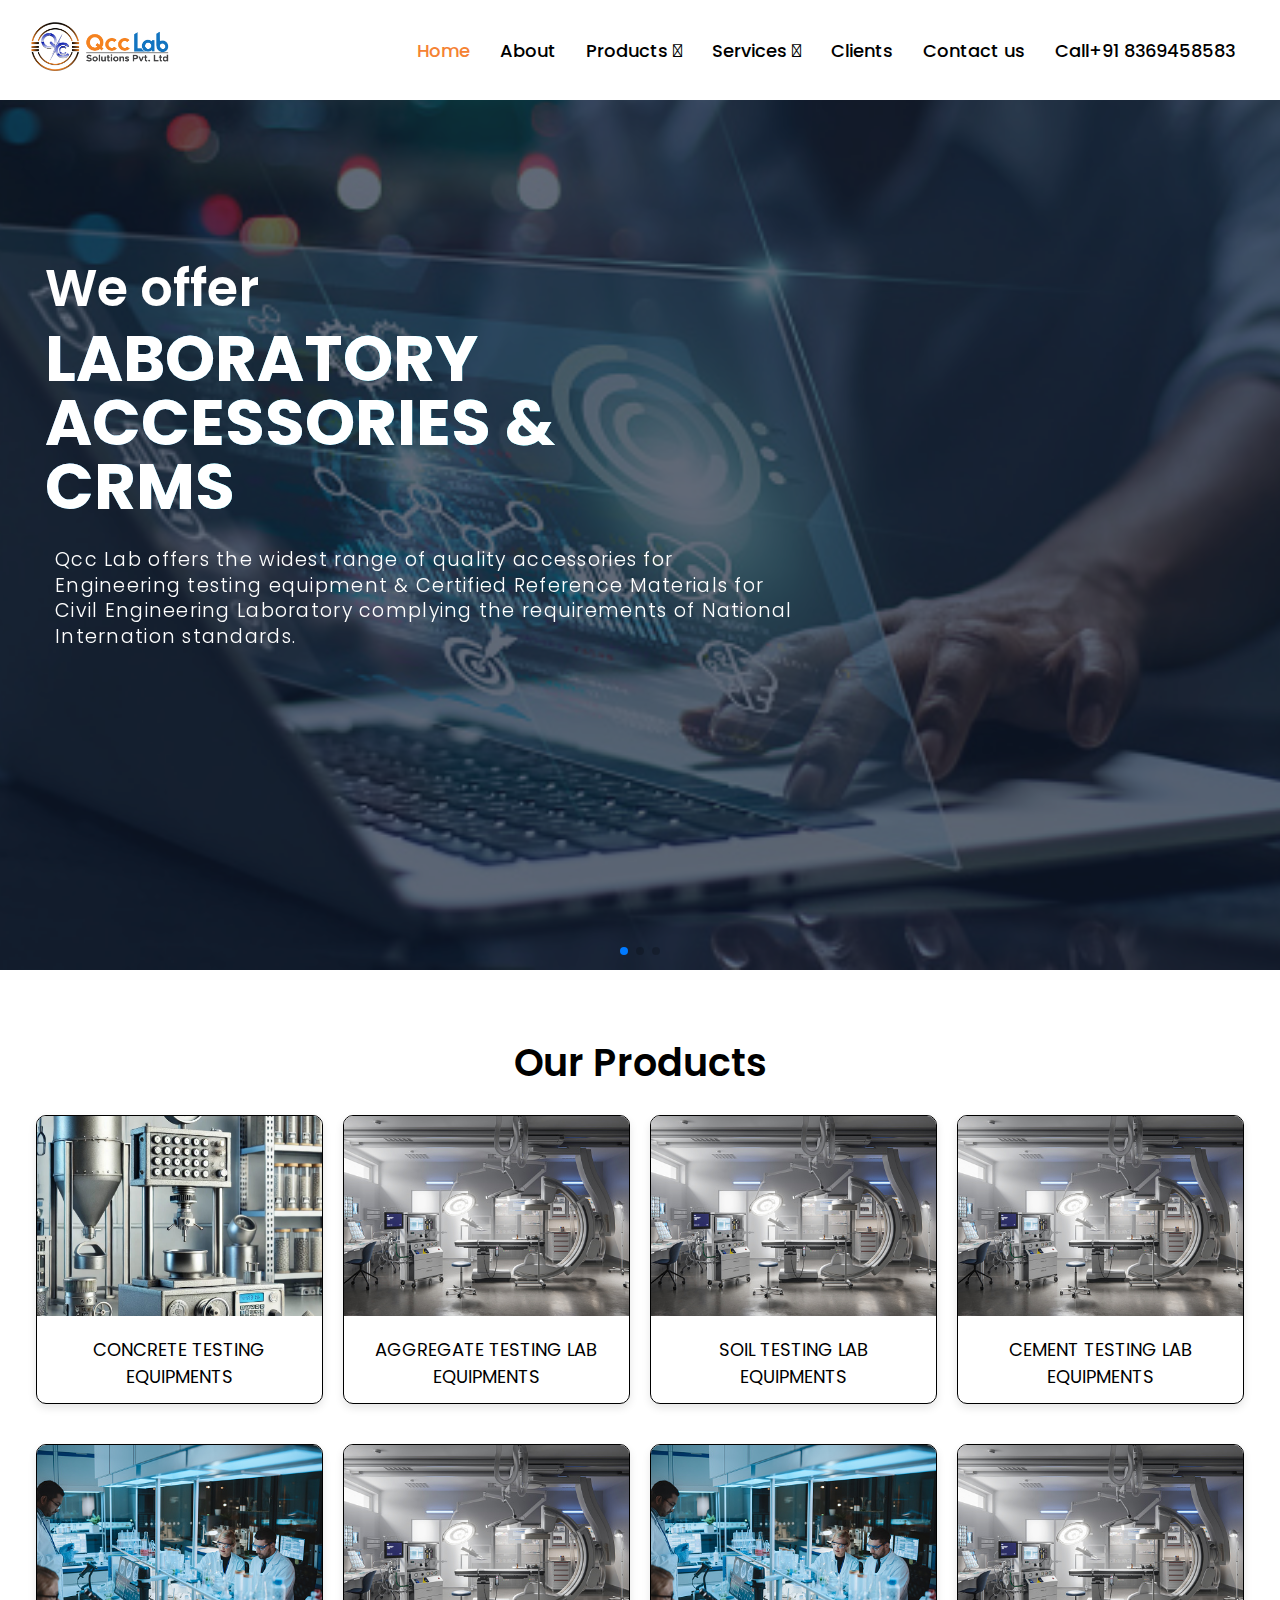
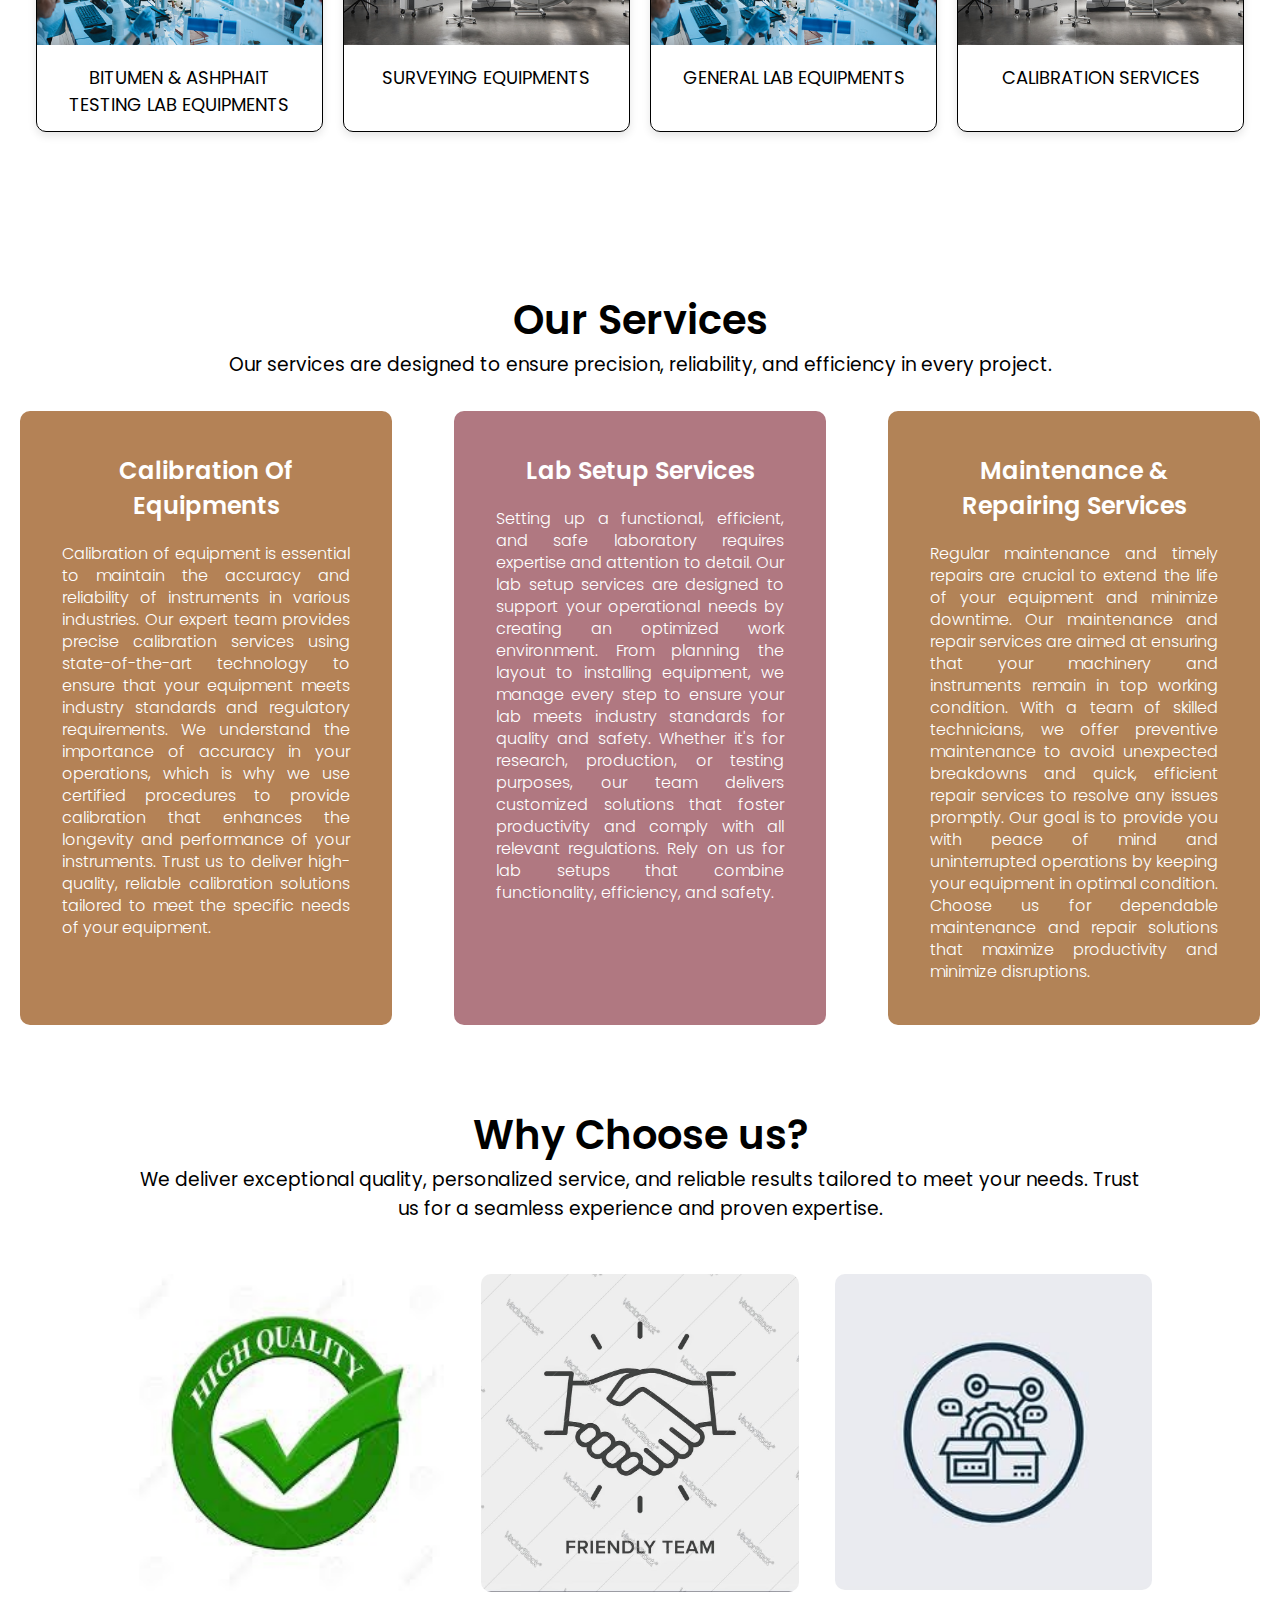
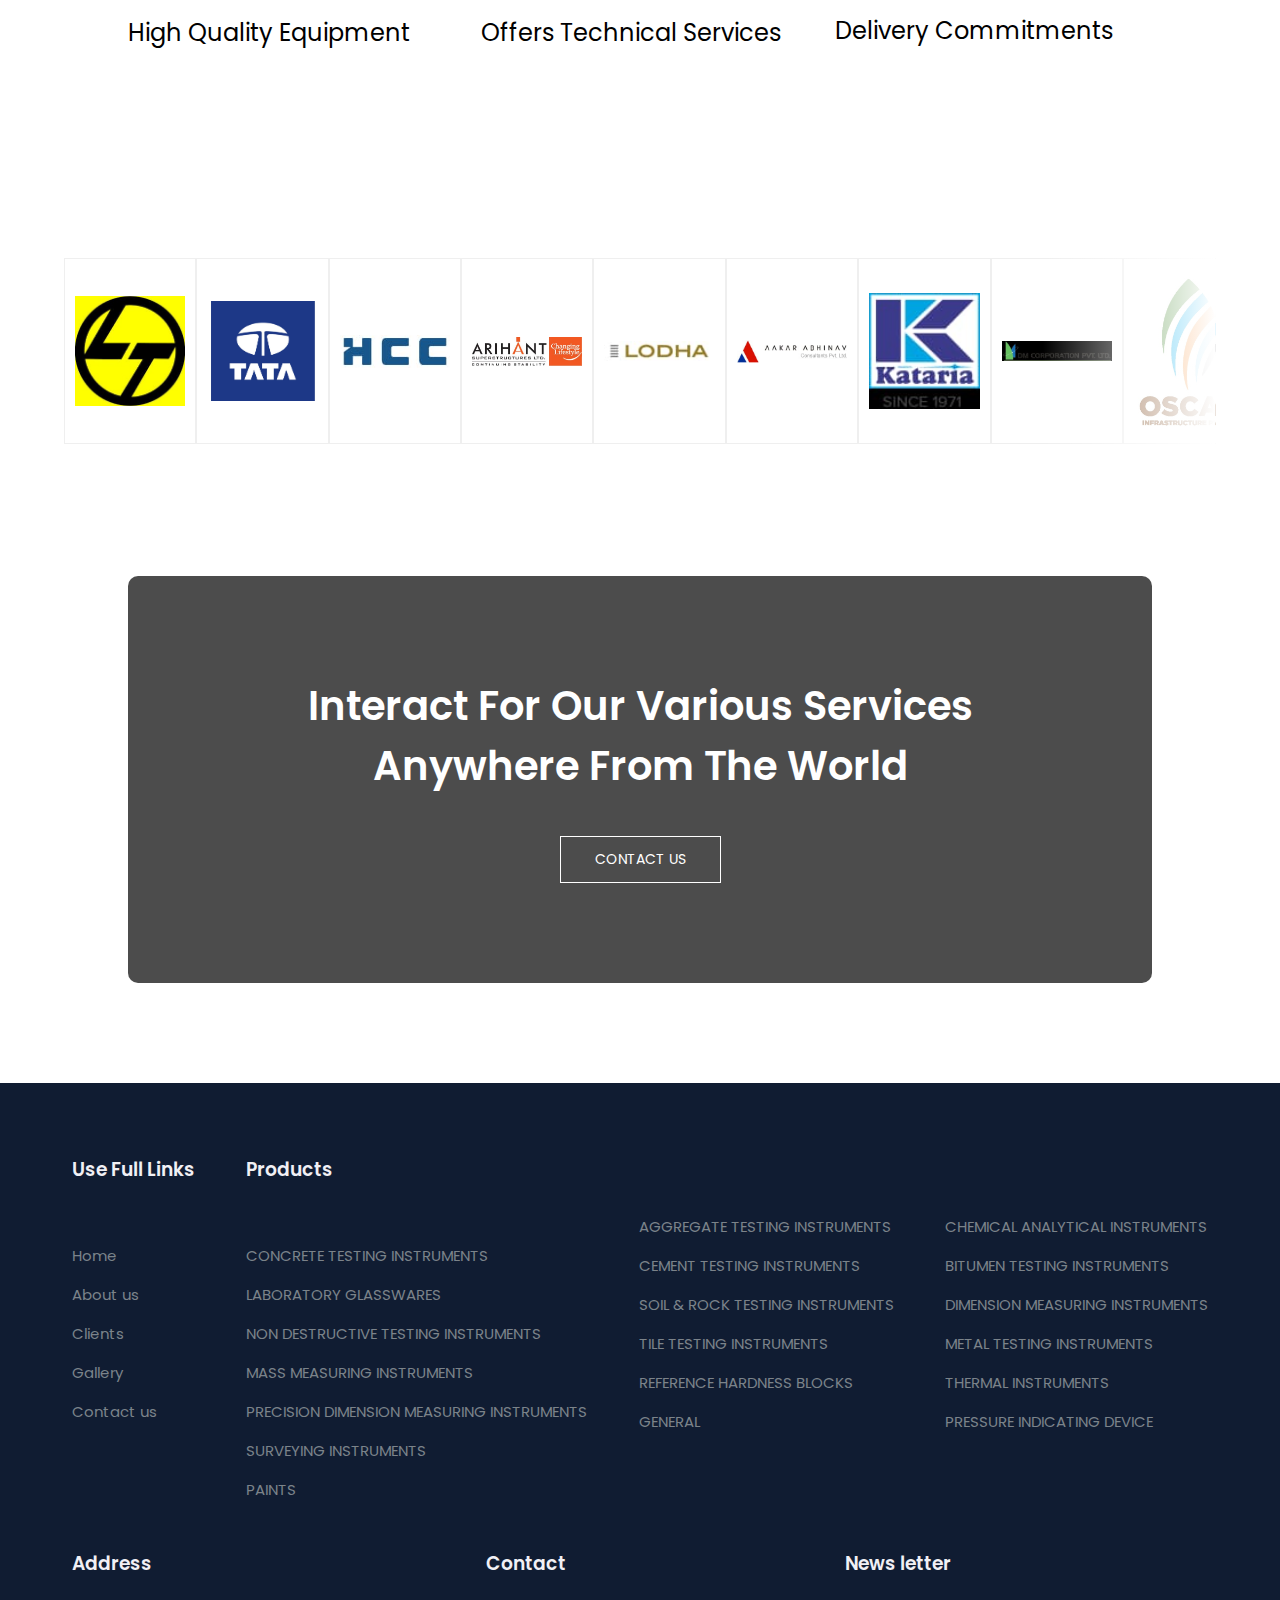
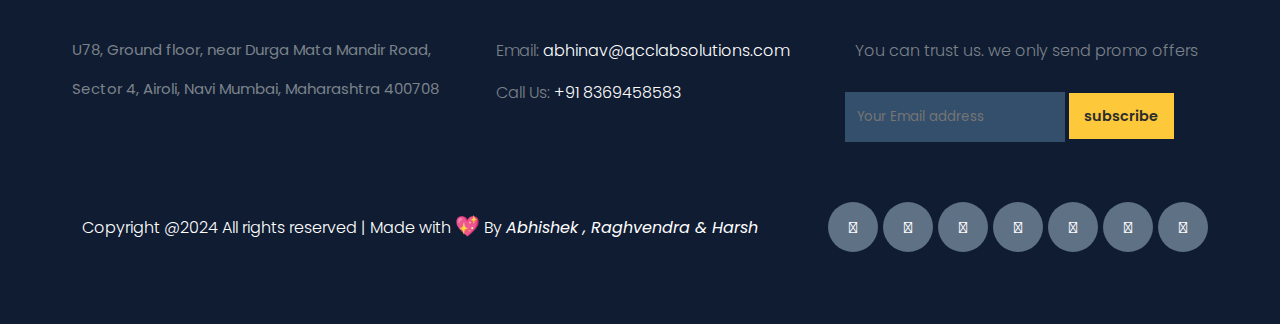
==== commit 180b325c: "Fixed send message from contact us page" ====
--- a/index.html
+++ b/index.html
@@ -3,7 +3,7 @@
   <head>
     <meta charset="UTF-8" />
     <meta name="viewport" content="width=device-width, initial-scale=1.0" />
-    <title>QCC LAB SOLUTIONS PVT LTD</title>
+    <title>QCC Lab Solutions Pvt Ltd</title>
     <link rel="stylesheet" href="style.css" />
     <link
       rel="stylesheet"
@@ -383,9 +383,6 @@
           <img src="img/cl6.jpg" alt="" />
         </div>
         <div class="slide">
-          <img src="img/cl7.jpg" alt="" />
-        </div>
-        <div class="slide">
           <img src="img/cl8.jpg" alt="" />
         </div>
         <div class="slide">
@@ -554,12 +551,13 @@
           <strong><i> Abhishek , Raghvendra & Harsh </i></strong>
         </p>
         <div class="pro-links">
-          <i class="fa-solid fa-envelope"></i>
-          <i class="fa-brands fa-linkedin"></i>
-          <i class="fa-brands fa-twitter"></i>
-          <i class="fa-brands fa-facebook"></i>
-          <i class="fa-solid fa-phone"></i>
-          <i class="fa-brands fa-instagram"></i>
+          <a href="mailto:info@qcclabsolutions.com" target="_blank" rel="noopener noreferrer"><i class="fa-solid fa-envelope"></i></a>
+          <a href="https://in.linkedin.com/company/qcc-lab-solutions-pvt-ltd" target="_blank" rel="noopener noreferrer"><i class="fa-brands fa-linkedin"></i></a>
+          <a href="https://x.com/qcc_lab?s=21" target="_blank" rel="noopener noreferrer"><i class="fa-brands fa-twitter"></i></a>
+          <a href="https://www.facebook.com/share/19tYgv6q4D/?mibextid=wwXIfr" target="_blank" rel="noopener noreferrer"><i class="fa-brands fa-facebook"></i></a>
+          <a href="https://youtube.com/@qcclabsolutions?si=DX3qA25eA7zRf00i" target="_blank" rel="noopener noreferrer"><i class="fa-brands fa-youtube"></i></a>
+          <a href="tel:+918369458583" target="_blank" rel="noopener noreferrer"><i class="fa-solid fa-phone"></i></a>
+          <a href="https://www.instagram.com/qcc_lab/profilecard/?igsh=MXZsaHhvZXcyYWJ6Mw==" target="_blank" rel="noopener noreferrer"><i class="fa-brands fa-instagram"></i></a>
         </div>
       </div>
     </footer>
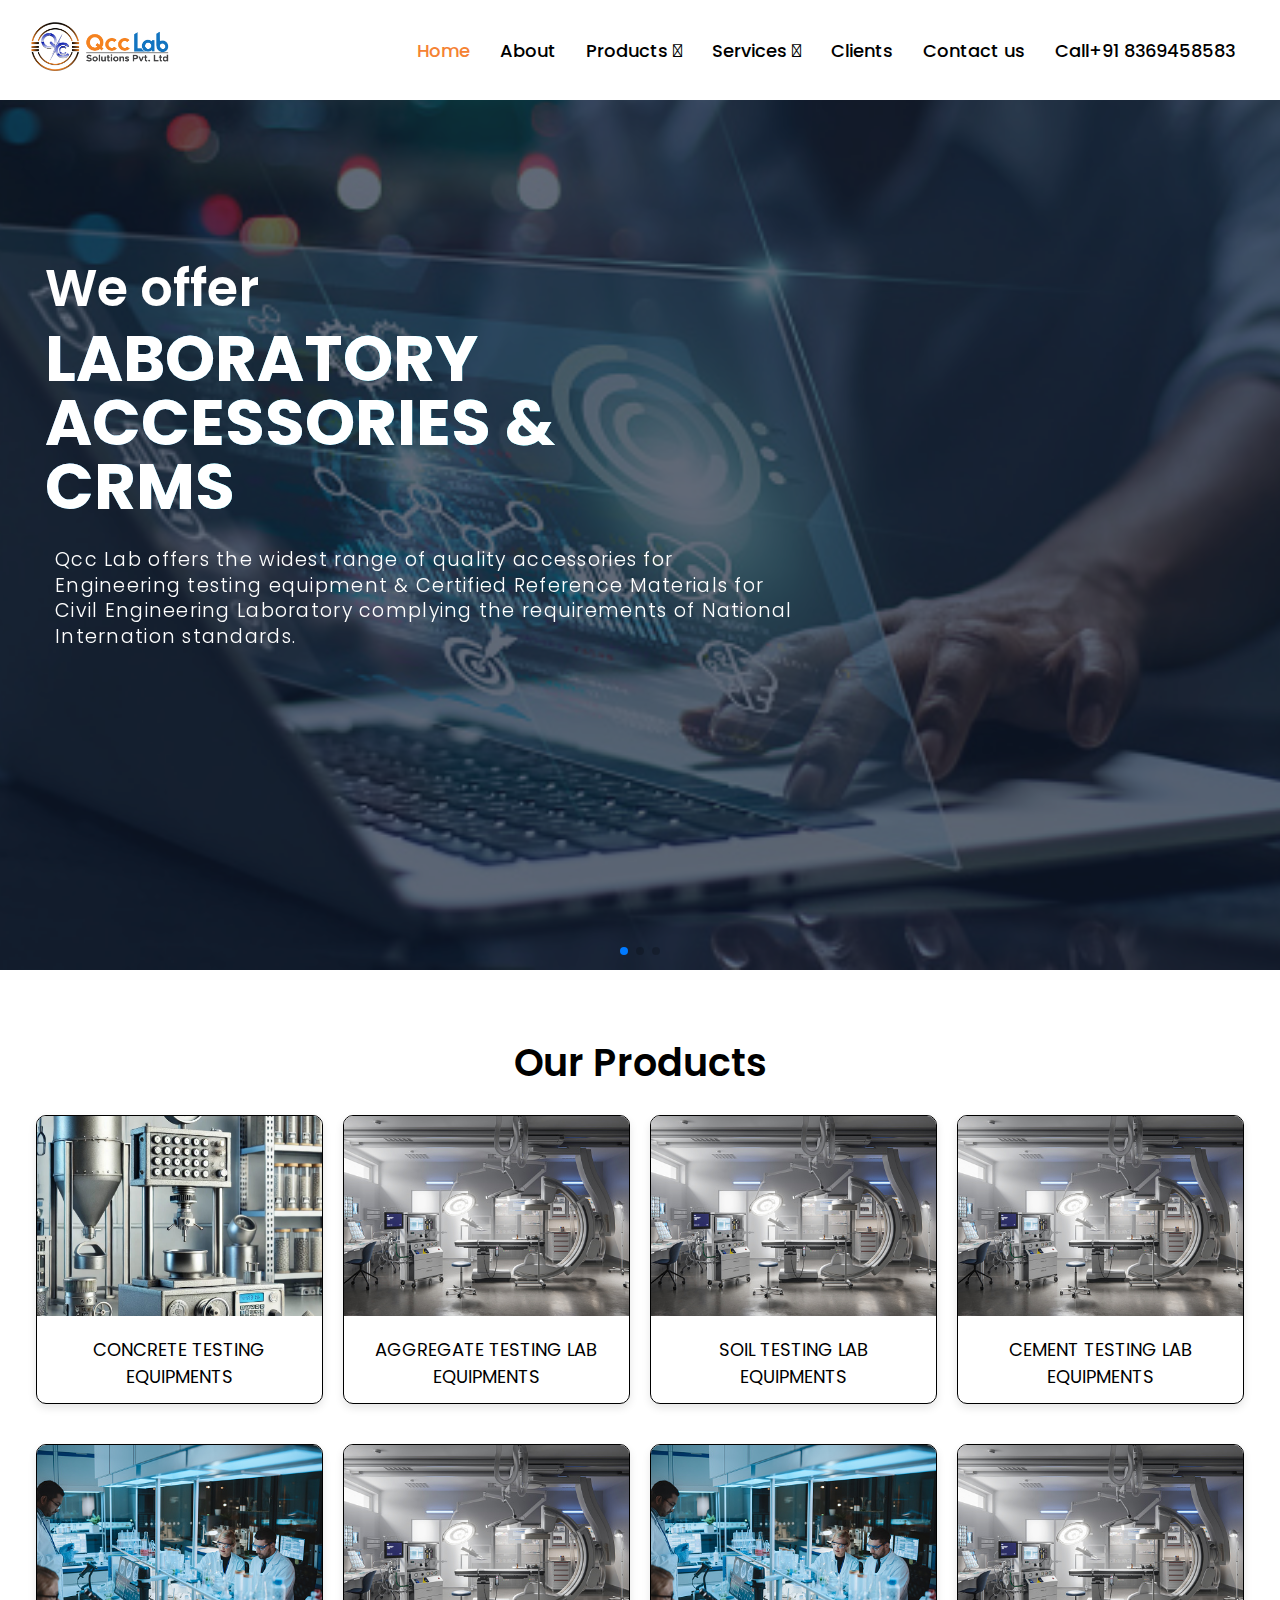
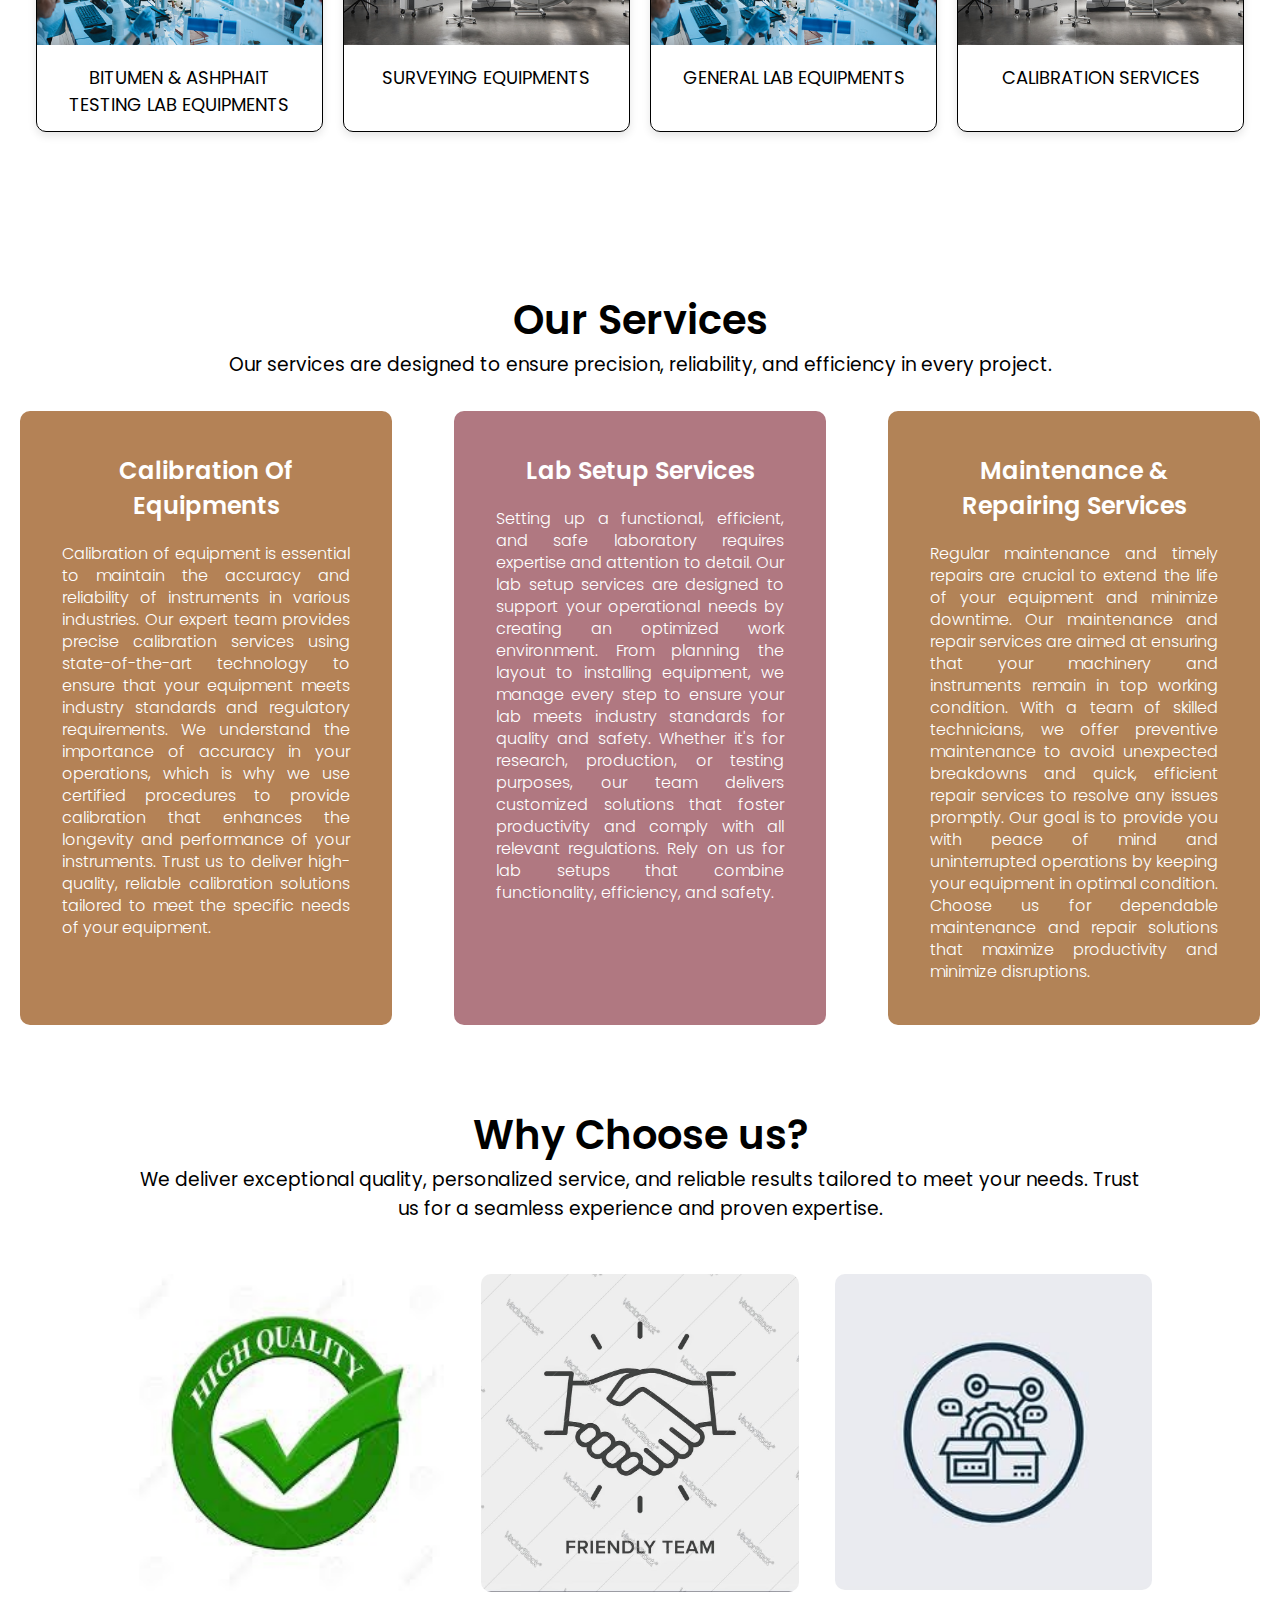
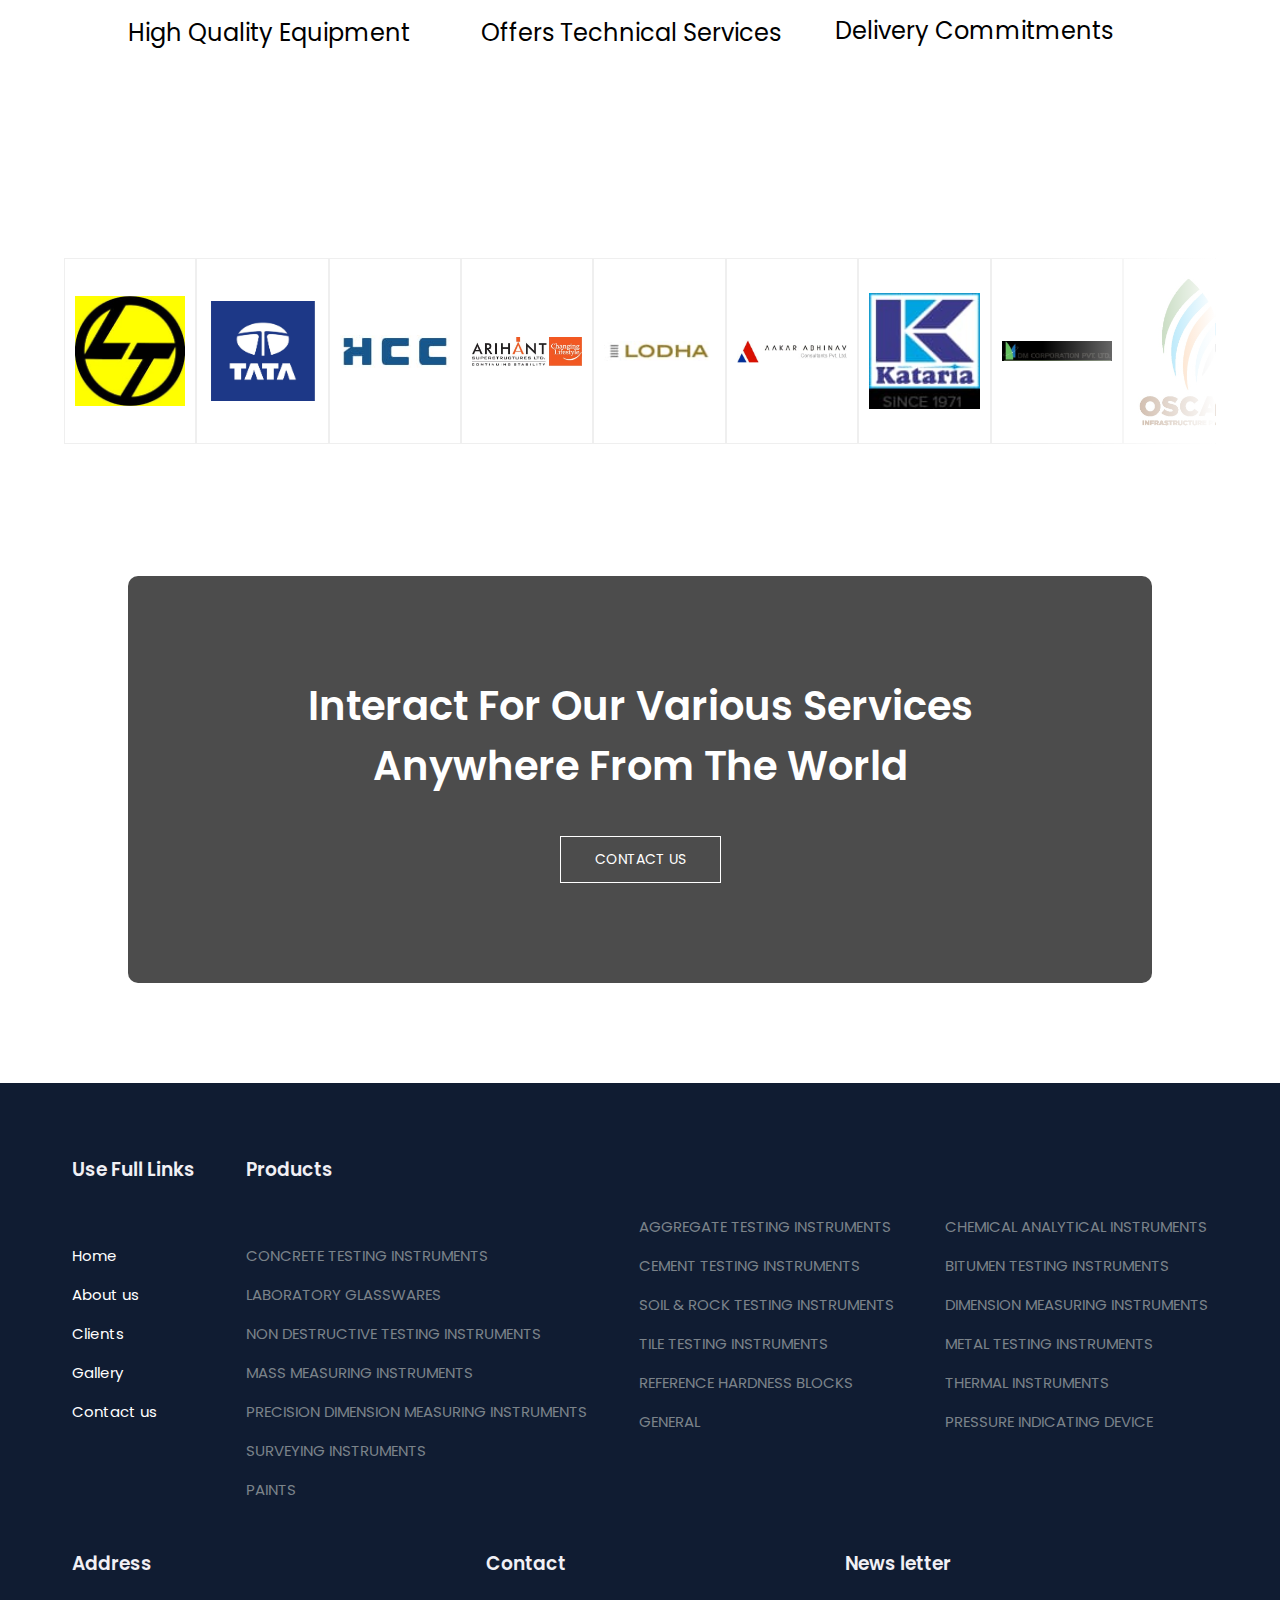
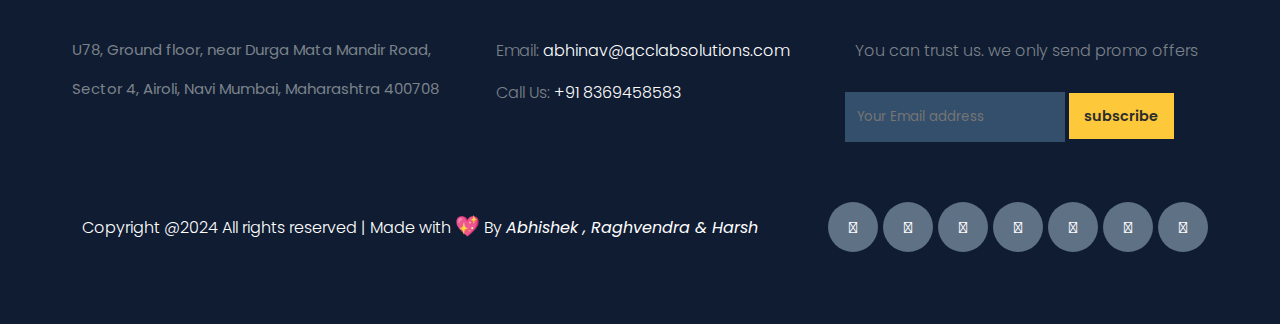
==== commit c6976e5e: "Added page links in footer" ====
--- a/index.html
+++ b/index.html
@@ -484,11 +484,11 @@
     <footer>
       <div class="footer-col">
         <h3>Use Full Links</h3>
-        <li>Home</li>
-        <li>About us</li>
-        <li>Clients</li>
-        <li>Gallery</li>
-        <li>Contact us</li>
+        <li><a href="/">Home</a></li>
+        <li><a href="/about.html">About us</a></li>
+        <li><a href="/clients.html">Clients</a></li>
+        <li><a href="/">Gallery</a></li>
+        <li><a href="/contactus.html">Contact us</a></li>
       </div>
       <div class="footer-col">
         <h3>Products</h3>
